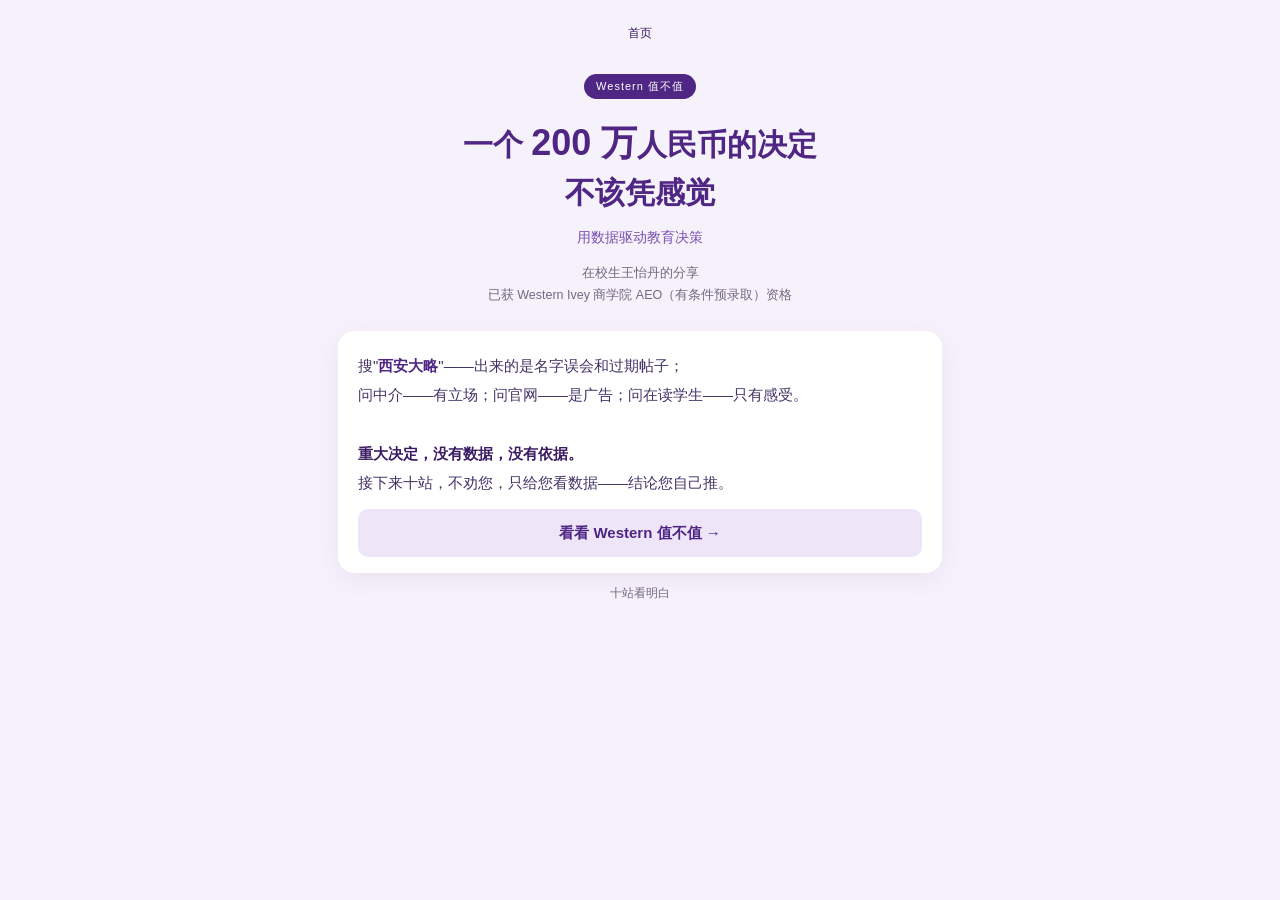
==== western/index.html @ 47d84d66 "Fix Western caption layout and film return routes Render Chinese cues in a fixed area below each vid" ====
<!DOCTYPE html>
<html lang="zh-CN" data-western-player-version="20261007-4">
<head>
<meta charset="UTF-8">
<meta name="viewport" content="width=device-width, initial-scale=1.0, viewport-fit=cover">
<title>Western 值不值 ｜ 用数据驱动教育决策</title>
<meta name="description" content="在校生王怡丹的分享｜用数据驱动教育决策，看看 200 万读 Western 值不值。">
<meta property="og:title" content="Western 值不值">
<meta property="og:description" content="在校生王怡丹的分享">
<style>
:root{--purple:#4F2683;--purple-d:#3b1c64;--purple-l:#7a4fb0;--gold:#C9A869;--bg:#f6f2fb;--ink:#221633;--green:#2e7d32;--amber:#b26a00;--red:#b03030;}
*{margin:0;padding:0;box-sizing:border-box;}
body{font-family:"PingFang SC","Microsoft YaHei","Noto Sans CJK SC",sans-serif;background:var(--bg);color:var(--ink);}
.wrap{max-width:640px;margin:0 auto;padding:24px 18px 60px;}
.screen{display:none;animation:fade .35s ease;}
.screen.on{display:block;}
@keyframes fade{from{opacity:0;transform:translateY(10px);}to{opacity:1;transform:none;}}
.hero{text-align:center;padding:26px 0 6px;}
.badge{display:inline-block;background:var(--purple);color:#fff;font-size:11px;padding:4px 12px;border-radius:999px;letter-spacing:2px;}
h1{font-size:26px;color:var(--purple);margin:12px 0 4px;line-height:1.5;}
.slogan{color:var(--purple-l);font-size:13px;}
.card{background:#fff;border-radius:16px;padding:20px;box-shadow:0 6px 24px rgba(79,38,131,.08);margin-top:16px;}
.q{font-size:15px;font-weight:700;color:var(--purple-d);margin-bottom:10px;}
.fact{background:#f6f1fd;border-radius:10px;padding:10px 14px;font-size:13.5px;line-height:1.65;}
.fact b{color:var(--purple-d);}
.btn{display:block;width:100%;margin-top:16px;background:var(--purple);color:#fff;border:none;border-radius:12px;padding:15px;font-size:16px;font-weight:700;cursor:pointer;letter-spacing:1px;}
.btn.ghost{background:#fff;color:var(--purple);border:2px solid var(--purple);}
.foot{text-align:center;color:#b0a2cc;font-size:12px;margin-top:22px;line-height:1.8;}
/* 链条 */
.chain{display:grid;gap:0;margin-top:6px;}
.link{position:relative;padding:12px 14px 12px 46px;background:#fff;border:1.5px solid #e6dcf5;border-radius:12px;margin-bottom:0;}
.link+.link{margin-top:14px;}
.link .yr{position:absolute;left:10px;top:12px;width:26px;height:26px;border-radius:50%;background:var(--purple);color:#fff;font-size:10px;display:flex;align-items:center;justify-content:center;font-weight:700;}
.link .lt{font-size:14px;font-weight:700;color:var(--purple-d);}
.link .ls{font-size:12px;color:#5a4a78;margin-top:2px;line-height:1.6;}
.link.arrow::after{content:'▲';position:absolute;left:16px;bottom:-13px;font-size:11px;color:var(--purple-l);z-index:2;background:var(--bg);padding:0 2px;}
.link.now{border-color:var(--gold);border-width:2px;background:#fdf9f0;}
.link .tag-now{position:absolute;right:10px;top:12px;font-size:10px;color:var(--gold);border:1px solid var(--gold);border-radius:5px;padding:1px 7px;font-weight:700;}
/* 计算器 */
.seg{display:flex;gap:8px;flex-wrap:wrap;}
.seg button{flex:1;min-width:100px;border:2px solid #e6dcf5;border-radius:10px;padding:10px;font-size:14px;cursor:pointer;background:#fbf9fe;}
.seg button.sel{border-color:var(--purple);background:var(--purple);color:#fff;}
.slider{margin:6px 0 2px;}
input[type=range]{width:100%;accent-color:var(--purple);height:28px;}
.sval{display:flex;justify-content:space-between;font-size:13px;color:#5a4a78;}
.sval b{color:var(--purple);font-size:16px;}
.kpis{display:grid;grid-template-columns:1fr 1fr;gap:10px;margin-top:4px;}
.kpi{background:#f6f1fd;border-radius:12px;padding:12px 14px;}
.kpi .kl{font-size:12px;color:#8b7ab8;}
.kpi .kv{font-size:20px;font-weight:800;color:var(--purple);margin-top:2px;}
.kpi .kv small{font-size:12px;font-weight:400;color:#b7a6d6;}
.kpi .ks{font-size:11px;color:#8b7ab8;margin-top:2px;line-height:1.5;}
.fit{margin-top:14px;text-align:center;}
.fit .big{font-size:44px;font-weight:800;}
.fit .lbl{font-size:14px;font-weight:700;margin-top:2px;}
.fitbar{height:12px;background:#eee4f8;border-radius:7px;overflow:hidden;margin-top:10px;}
.fitbar i{display:block;height:100%;border-radius:7px;transition:width .3s;}
.note{font-size:12px;color:#8b7ab8;line-height:1.7;margin-top:12px;}
.verdict{margin-top:14px;border-radius:12px;padding:14px 16px;font-size:13.5px;line-height:1.75;}
.verdict.g{background:#eef7ee;border-left:5px solid var(--green);}
.verdict.a{background:#fdf6e7;border-left:5px solid var(--amber);}
.verdict.r{background:#fbeeee;border-left:5px solid var(--red);}
details{margin-top:10px;font-size:12.5px;color:#5a4a78;}
summary{cursor:pointer;font-weight:700;color:var(--purple-d);}
details p{margin-top:6px;line-height:1.7;}
/* 报告 */
.rep-card{background:#fff;border-radius:16px;padding:18px 20px;box-shadow:0 6px 24px rgba(79,38,131,.08);margin-top:14px;opacity:0;transform:translateY(18px);transition:all .5s ease;border-left:5px solid var(--purple);}
.rep-card.show{opacity:1;transform:none;}
.rep-head{display:flex;justify-content:space-between;align-items:baseline;gap:8px;}
.rep-head .dim-title{font-size:15.5px;font-weight:700;color:var(--purple-d);}
.rep-head .rs{font-size:13px;color:var(--purple-l);white-space:nowrap;font-weight:700;}
.steplabel{display:inline-block;font-size:10px;color:var(--gold);border:1px solid var(--gold);border-radius:5px;padding:1px 7px;margin-right:6px;vertical-align:middle;}
.facts{margin-top:10px;display:grid;gap:7px;}
.gen{text-align:center;padding:50px 20px;}
.gen .spin{font-size:38px;}
/* 数据存在感：大数字卡 */
.stats{display:grid;grid-template-columns:1fr 1fr;gap:10px;margin-top:12px;}
.stat{background:linear-gradient(150deg,#f6f1fd,#efe6fb);border-radius:12px;padding:14px 12px;text-align:center;border:1px solid #e9ddf7;}
.stat .n{font-size:30px;font-weight:800;color:var(--purple);line-height:1.15;}
.stat .n small{font-size:13px;font-weight:600;color:var(--purple-l);}
.stat .d{font-size:12.5px;font-weight:700;color:var(--purple-d);margin-top:3px;}
.stat .s{font-size:10.5px;color:#9a86c2;margin-top:2px;line-height:1.5;}
.stat.wide{grid-column:1/-1;display:flex;align-items:center;gap:14px;text-align:left;padding:12px 16px;}
.stat.wide .n{font-size:26px;white-space:nowrap;}
/* 对比条 */
.cmpbar{margin-top:8px;}
.cmpbar .row{display:flex;align-items:center;gap:8px;margin-top:7px;font-size:12px;}
.cmpbar .row .nm{width:96px;text-align:right;color:#5a4a78;flex:none;}
.cmpbar .row .bar{flex:1;height:14px;background:#eee4f8;border-radius:7px;overflow:hidden;}
.cmpbar .row .bar i{display:block;height:100%;background:var(--purple-l);border-radius:7px;}
.cmpbar .row .bar i.hl{background:var(--purple);box-shadow:0 0 0 1px var(--purple);}
.cmpbar .row .vv{width:70px;color:var(--purple-d);font-weight:700;flex:none;}
/* 数据对比表 */
.dtable{width:100%;border-collapse:collapse;margin-top:10px;font-size:12.5px;}
.dtable th{background:var(--purple);color:#fff;padding:8px 8px;text-align:left;font-size:12px;font-weight:700;}
.dtable td{padding:8px 8px;border-bottom:1px solid #eee4f8;color:#443366;line-height:1.5;}
.dtable tr.hl td{background:#f6f1fd;font-weight:700;color:var(--purple-d);}
.dtable .num{font-weight:800;color:var(--purple);white-space:nowrap;}
.dts{font-size:10.5px;color:#9a86c2;margin-top:6px;line-height:1.6;}
/* 视频预留位 */
.vidslot{margin-top:12px;border-radius:14px;background:linear-gradient(140deg,var(--purple-d),var(--purple) 60%,var(--purple-l));color:#fff;aspect-ratio:16/9;display:flex;flex-direction:column;align-items:center;justify-content:center;gap:8px;position:relative;overflow:hidden;}
.vidslot .tri{width:0;height:0;border-left:22px solid #fff;border-top:14px solid transparent;border-bottom:14px solid transparent;opacity:.95;}
.vidslot .vt{font-size:13px;font-weight:700;}
.vidslot .vs{font-size:11px;opacity:.85;text-align:center;line-height:1.7;padding:0 20px;}
.vidslot .vtag{position:absolute;top:10px;left:10px;font-size:10px;background:rgba(255,255,255,.18);border:1px solid rgba(255,255,255,.4);border-radius:999px;padding:2px 10px;}
/* 时间轴行 */
.yrline{margin-top:12px;background:#fdf9f0;border:1.5px solid var(--gold);border-radius:12px;padding:12px 14px;font-size:13px;line-height:1.8;color:#6b5320;}
/* 第一页：经确认的文案与排版调整，仅作用于首页 */
#sPain .hero{padding:24px 0 6px!important;}
#sPain h1{font-size:clamp(22px,6.2vw,30px);line-height:1.55;margin:16px 0 8px;}
#sPain .price{font-size:1.2em;font-weight:800;white-space:nowrap;}
#sPain .slogan{font-size:14px;line-height:1.8;}
#sPain .identity{margin-top:12px;color:#756781;font-size:12.5px;line-height:1.8;font-weight:400;}
#sPain .card{padding:20px;margin-top:18px;}
#sPain .home-copy{font-size:15px;line-height:1.95;color:#443366;}
#sPain .btn{margin-top:20px;min-height:50px;line-height:1.5;}
#sPain .btn:focus-visible{outline:3px solid var(--gold);outline-offset:3px;}
#sPain .foot{margin-top:18px;color:#756781;font-size:12px;}
@media(max-width:360px){#sPain .card{padding:18px;}#sPain .home-copy{font-size:14.5px;}}
#sHabit .seg button{min-height:48px;line-height:1.6;}
#sHabit .seg button:focus-visible{outline:3px solid var(--gold);outline-offset:3px;}
#sHabit .fact{line-height:1.85;}
/* 扫码阅读：随手机宽度排版，并保留屏幕安全边距 */
html{-webkit-text-size-adjust:100%;text-size-adjust:100%;}
.wrap{padding-left:max(18px,env(safe-area-inset-left));padding-right:max(18px,env(safe-area-inset-right));padding-bottom:max(60px,env(safe-area-inset-bottom));}
button{touch-action:manipulation;}
#sHabit .seg button{width:100%;min-width:0;white-space:normal;}
#sHabit .fact{overflow-wrap:break-word;}

#sL1{padding:12px 0;}
#sL1 .destination-page{box-sizing:border-box;width:100%;max-width:440px;margin:0 auto;padding:24px 18px 36px;background:#f6f2fb;color:#221633;font-family:"PingFang SC","Microsoft YaHei","Noto Sans CJK SC",sans-serif;}
#sL1 .destination-hero{text-align:center;padding:26px 0 6px;}
#sL1 .destination-badge{display:inline-block;background:#4f2683;color:#fff;font-size:11px;padding:4px 12px;border-radius:999px;letter-spacing:2px;line-height:normal;}
#sL1 h1{font-size:22px;font-weight:700;line-height:1.5;margin:12px 0 4px;color:#4f2683;}
#sL1 .destination-slogan{margin:0;color:#7a4fb0;font-size:13px;line-height:1.8;}
#sL1 .destination-card{box-sizing:border-box;background:#fff;border-radius:16px;padding:20px;box-shadow:0 6px 24px rgba(79,38,131,.08);margin-top:16px;}
#sL1 .destination-intro{margin:0;font-size:14px;line-height:1.85;color:#443366;}
#sL1 .destination-intro b{color:#3b1c64;}
#sL1 h2{font-size:17px;font-weight:700;line-height:1.6;margin:18px 0 6px;color:#3b1c64;}
#sL1 .destination-card>h2:first-child{margin-top:0;}
#sL1 .destination-caption{font-size:12px;line-height:1.8;color:#756781;margin:0 0 12px;}
#sL1 .destination-list{display:grid;gap:12px;}
#sL1 .destination-item{background:#f6f1fd;border-radius:12px;padding:0;min-width:0;}
#sL1 .destination-heading{display:flex;flex-wrap:wrap;align-items:baseline;justify-content:space-between;gap:4px 10px;}
#sL1 h3{font-size:16px;font-weight:700;line-height:1.6;margin:0;color:#3b1c64;}
#sL1 .destination-value{font-size:17px;font-weight:700;line-height:1.6;color:#4f2683;}
#sL1 .destination-route{font-size:12px;line-height:1.8;color:#756781;margin:3px 0 7px;}
#sL1 .destination-detail{font-size:13.5px;line-height:1.8;color:#443366;margin:0;overflow-wrap:break-word;}
#sL1 .destination-source{font-size:12px;line-height:1.8;color:#756781;margin:9px 0 0;overflow-wrap:break-word;}
#sL1 .destination-source a{display:inline-block;color:#4f2683;text-decoration:underline;text-underline-offset:3px;padding:4px 0;}
#sL1 .destination-source a:focus-visible{outline:2px solid #c9a869;outline-offset:2px;}
#sL1 .destination-date{margin:14px 0 0;}
#sL1 .destination-next{margin-top:12px;}
#sL1 .destination-action{box-sizing:border-box;display:block;width:100%;margin-top:16px;background:#4f2683;color:#fff;border:none;border-radius:12px;padding:15px;font-family:inherit;font-size:16px;font-weight:700;letter-spacing:1px;line-height:1.5;min-height:50px;}
#sL1 .destination-action:focus-visible{outline:3px solid #c9a869;outline-offset:3px;}
@media(max-width:360px){#sL1 .destination-card{padding:16px;}#sL1 .destination-item{padding:0;}}

#sL1 .destination-page{padding:0;background:transparent;}

#sL1 .destination-list{gap:8px;}
#sL1 .destination-summary{display:flex;align-items:center;gap:10px;padding:14px;min-height:52px;box-sizing:border-box;list-style:none;touch-action:manipulation;}
#sL1 .destination-summary::-webkit-details-marker{display:none;}
#sL1 .destination-summary::after{content:"⌄";color:#756781;font-size:20px;line-height:1;flex:0 0 14px;text-align:center;}
#sL1 .destination-item[open]>.destination-summary::after{content:"⌃";}
#sL1 .destination-summary:focus-visible{outline:2px solid #4f2683;outline-offset:2px;border-radius:12px;}
#sL1 .destination-summary .destination-heading{flex:1;min-width:0;}
#sL1 .destination-summary .destination-value{font-size:14px;}
#sL1 .destination-body{padding:0 14px 14px;}
@media(max-width:360px){#sL1 .destination-summary{padding:12px;}#sL1 .destination-body{padding:0 12px 12px;}}

#sL1 .destination-page{padding:14px 14px 18px;}
#sL1 .destination-hero{padding:4px 0 0;}
#sL1 h1{margin:7px 0 2px;font-size:22px;}
#sL1 .destination-card{margin-top:12px;padding:14px;}
#sL1 .destination-intro{font-size:13px;line-height:1.65;}
#sL1 h2{font-size:16px;margin:12px 0 4px;}
#sL1 .destination-caption{font-size:11px;line-height:1.6;margin-bottom:9px;}
#sL1 .destination-list{display:grid;grid-template-columns:repeat(2,minmax(0,1fr));gap:6px;}
#sL1 .compact-country{display:flex;flex-direction:column;justify-content:center;gap:4px;width:100%;min-width:0;min-height:60px;text-align:left;padding:9px 10px;background:#f6f1fd;border:0;border-radius:10px;color:#3b1c64;font-family:inherit;touch-action:manipulation;}
#sL1 .compact-name{display:flex;justify-content:space-between;gap:5px;font-size:14px;font-weight:700;line-height:1.3;}
#sL1 .compact-name>span{font-size:17px;color:#756781;}
#sL1 .compact-value{font-size:11.5px;font-weight:500;line-height:1.45;overflow-wrap:break-word;}
#sL1 .destination-date{margin:10px 0 0;font-size:11px;}
#sL1 .compact-path{display:block;text-align:left;width:100%;background:#fff;border:0;border-radius:12px;padding:11px 14px;margin-top:10px;font:700 14px/1.5 "PingFang SC","Microsoft YaHei",sans-serif;color:#3b1c64;min-height:50px;touch-action:manipulation;}
#sL1 .compact-path small{display:block;font-size:11px;font-weight:400;color:#756781;margin-top:2px;}
#sL1 .destination-action{margin-top:10px;min-height:44px;padding:11px;font-size:15px;}
#sL1 [hidden]{display:none!important;}
#sL1 .country-back{border:0;border-radius:10px;background:#4f2683;color:#fff;padding:12px 14px;min-height:44px;font:500 14px/1.5 "PingFang SC","Microsoft YaHei",sans-serif;}
#sL1 .country-detail-content{background:#fff;border-radius:14px;padding:18px;margin-top:12px;}
#sL1 .country-detail-content .destination-value{margin:8px 0;font-size:17px;}
#sL1 .country-detail-content h2{margin:0 0 8px;}
#sL1 .country-detail-content .destination-detail{margin-top:10px;}
#sL1 .country-detail-content .destination-source a{padding:7px 0;}

.wrap:has(#sL1.on){padding-top:10px;padding-bottom:max(12px,env(safe-area-inset-bottom));}
#sL1 .destination-page{padding:0;}

#sL2 .school-page{box-sizing:border-box;max-width:440px;width:100%;margin:auto;padding:14px;background:#f6f2fb;color:#221633;font-family:"PingFang SC","Microsoft YaHei",sans-serif;}
#sL2 .school-hero{text-align:center;}
#sL2 .school-badge{display:inline-block;font-size:11px;letter-spacing:2px;background:#4f2683;color:white;padding:4px 12px;border-radius:999px;}
#sL2 h1{font-size:22px;line-height:1.5;color:#4f2683;margin:7px 0 0;}
#sL2 .school-hero p{font-size:12px;color:#7a4fb0;line-height:1.5;margin:0;}
#sL2 .school-identity{font-size:12px;line-height:1.65;text-align:center;color:#443366;margin:9px 0;}
#sL2 button{font-family:inherit;touch-action:manipulation;}
#sL2 .school-video-entry{display:flex;align-items:center;gap:10px;width:100%;text-align:left;border:0;padding:8px;background:#fff;border-radius:12px;color:#3b1c64;}
#sL2 .school-video-entry img{width:96px;height:54px;object-fit:cover;border-radius:7px;}
#sL2 .school-video-entry b{font-size:13px;}
#sL2 .school-video-entry small{display:block;font-size:11px;color:#756781;margin-top:3px;}
#sL2 .school-watch{font-size:11px;color:#4f2683;display:block;margin-top:3px;}
#sL2 .school-story{margin-top:10px;background:#fff;padding:11px 12px;border-radius:12px;}
#sL2 .school-story p{font-size:12.5px;line-height:1.65;margin:0;color:#443366;}
#sL2 .school-story p+p{margin-top:7px;}
#sL2 .school-story b{color:#3b1c64;}
#sL2 .school-prompt{font-size:14px;color:#3b1c64;margin:10px 0 7px;line-height:1.5;}
#sL2 .school-stats{display:grid;grid-template-columns:repeat(2,minmax(0,1fr));gap:6px;}
#sL2 .school-stats button{min-width:0;min-height:70px;text-align:left;background:#fff;border:0;border-radius:10px;padding:9px 11px;color:#3b1c64;}
#sL2 .school-stats strong{display:block;font-size:19px;line-height:1.4;color:#4f2683;}
#sL2 .school-stats span{display:block;font-size:11.5px;line-height:1.5;}
#sL2 .school-stats small{display:block;font-size:11px;line-height:1.5;color:#756781;}
#sL2 .school-more{display:grid;grid-template-columns:repeat(2,minmax(0,1fr));gap:6px;margin-top:7px;}
#sL2 .school-more button{font-size:12px;line-height:1.5;min-height:44px;border:0;border-radius:9px;background:#ede4f8;color:#3b1c64;padding:8px 5px;}
#sL2 .school-note{font-size:11px;line-height:1.5;color:#756781;margin:6px 0;text-align:center;}
#sL2 .school-next,#sL2 .school-back{border:0;border-radius:10px;background:#4f2683;color:#fff;font-size:15px;line-height:1.5;padding:11px;min-height:44px;}
#sL2 .school-next{width:100%;}
#sL2 [hidden]{display:none!important;}
#sL2 .school-detail-content{background:#fff;border-radius:14px;padding:18px;margin-top:12px;font-size:14px;line-height:1.8;color:#443366;}
#sL2 .school-detail-content h2{font-size:18px;color:#3b1c64;margin:0 0 10px;line-height:1.5;}
#sL2 .school-detail-content p{margin:10px 0;}
#sL2 .school-detail-content video,#sL2 .school-detail-content img{width:100%;border-radius:10px;display:block;}
#sL2 .school-source{font-size:12px;line-height:1.8;overflow-wrap:break-word;}
#sL2 .school-source a{color:#4f2683;display:inline-block;padding:7px 0;}

#sL2 .school-page{padding:0;}
.wrap:has(#sL2.on){padding-top:10px;padding-bottom:max(12px,env(safe-area-inset-bottom));}
#sL2 .school-identity{text-align:left;font-size:12.5px;line-height:1.65;}
#sL2 .school-transition{font-size:13px;line-height:1.6;color:#3b1c64;margin:9px 0 0;}
#sL2 .school-story{margin-top:6px;}


#sL3 .school-page{box-sizing:border-box;max-width:440px;width:100%;margin:auto;padding:14px;background:#f6f2fb;color:#221633;font-family:"PingFang SC","Microsoft YaHei",sans-serif;}
#sL3 .school-hero{text-align:center;}
#sL3 .school-badge{display:inline-block;font-size:11px;letter-spacing:2px;background:#4f2683;color:white;padding:4px 12px;border-radius:999px;}
#sL3 h1{font-size:22px;line-height:1.5;color:#4f2683;margin:7px 0 0;}
#sL3 .school-hero p{font-size:12px;color:#7a4fb0;line-height:1.5;margin:0;}
#sL3 .school-identity{font-size:12px;line-height:1.65;text-align:center;color:#443366;margin:9px 0;}
#sL3 button{font-family:inherit;touch-action:manipulation;}
#sL3 .school-video-entry{display:flex;align-items:center;gap:10px;width:100%;text-align:left;border:0;padding:8px;background:#fff;border-radius:12px;color:#3b1c64;}
#sL3 .school-video-entry img{width:96px;height:54px;object-fit:cover;border-radius:7px;}
#sL3 .school-video-entry b{font-size:13px;}
#sL3 .school-video-entry small{display:block;font-size:11px;color:#756781;margin-top:3px;}
#sL3 .school-watch{font-size:11px;color:#4f2683;display:block;margin-top:3px;}
#sL3 .school-story{margin-top:10px;background:#fff;padding:11px 12px;border-radius:12px;}
#sL3 .school-story p{font-size:12.5px;line-height:1.65;margin:0;color:#443366;}
#sL3 .school-story p+p{margin-top:7px;}
#sL3 .school-story b{color:#3b1c64;}
#sL3 .school-prompt{font-size:14px;color:#3b1c64;margin:10px 0 7px;line-height:1.5;}
#sL3 .school-stats{display:grid;grid-template-columns:repeat(2,minmax(0,1fr));gap:6px;}
#sL3 .school-stats button{min-width:0;min-height:70px;text-align:left;background:#fff;border:0;border-radius:10px;padding:9px 11px;color:#3b1c64;}
#sL3 .school-stats strong{display:block;font-size:19px;line-height:1.4;color:#4f2683;}
#sL3 .school-stats span{display:block;font-size:11.5px;line-height:1.5;}
#sL3 .school-stats small{display:block;font-size:11px;line-height:1.5;color:#756781;}
#sL3 .school-more{display:grid;grid-template-columns:repeat(2,minmax(0,1fr));gap:6px;margin-top:7px;}
#sL3 .school-more button{font-size:12px;line-height:1.5;min-height:44px;border:0;border-radius:9px;background:#ede4f8;color:#3b1c64;padding:8px 5px;}
#sL3 .school-note{font-size:11px;line-height:1.5;color:#756781;margin:6px 0;text-align:center;}
#sL3 .school-next,#sL3 .school-back{border:0;border-radius:10px;background:#4f2683;color:#fff;font-size:15px;line-height:1.5;padding:11px;min-height:44px;}
#sL3 .school-next{width:100%;}
#sL3 [hidden]{display:none!important;}
#sL3 .school-detail-content{background:#fff;border-radius:14px;padding:18px;margin-top:12px;font-size:14px;line-height:1.8;color:#443366;}
#sL3 .school-detail-content h2{font-size:18px;color:#3b1c64;margin:0 0 10px;line-height:1.5;}
#sL3 .school-detail-content p{margin:10px 0;}
#sL3 .school-detail-content video,#sL3 .school-detail-content img{width:100%;border-radius:10px;display:block;}
#sL3 .school-source{font-size:12px;line-height:1.8;overflow-wrap:break-word;}
#sL3 .school-source a{color:#4f2683;display:inline-block;padding:7px 0;}
#sL3 .school-identity{text-align:left;font-size:12.5px;line-height:1.65;}
#sL3 .school-transition{font-size:13px;line-height:1.6;color:#3b1c64;margin:9px 0 0;}
#sL3 .school-story{margin-top:6px;}

#sL3 .job-intro{font-size:13px;line-height:1.7;color:#443366;margin:13px 0 9px;}
#sL3 .job-quote{background:#fff;border-radius:12px;padding:12px;margin-top:10px;font-size:13px;line-height:1.75;color:#443366;}
#sL3 .job-quote b{color:#3b1c64;}
#sL3 .job-links{display:grid;gap:6px;margin-top:10px;}
#sL3 .job-links button{width:100%;text-align:left;border:0;border-radius:10px;padding:10px 12px;background:#ede4f8;color:#3b1c64;min-height:52px;}
#sL3 .job-links b{display:block;font-size:13px;line-height:1.5;}
#sL3 .job-links span{display:block;font-size:11px;line-height:1.5;color:#756781;margin-top:2px;}
#sL3 .job-goals{display:grid;grid-template-columns:repeat(3,minmax(0,1fr));gap:6px;}
#sL3 .job-goals button{min-width:0;min-height:48px;background:#fff;border:1px solid #e6dcf5;border-radius:10px;padding:8px 5px;color:#3b1c64;font-size:12px;line-height:1.5;}
#sL3 .job-goals button[aria-pressed="true"]{background:#4f2683;color:#fff;}
#sL3 .job-next{margin-top:12px;}
#sL3 .job-context{font-size:12px;line-height:1.65;color:#756781;}
#sL3 .job-school{margin-top:12px;padding:10px 0;border-top:1px solid #e6dcf5;}
#sL3 .job-school h3{font-size:14px;line-height:1.5;color:#3b1c64;margin:0 0 5px;}
#sL3 .job-school p{font-size:13px;line-height:1.7;margin:4px 0;}
#sL3 .job-school a{font-size:12px;line-height:1.7;color:#4f2683;display:inline-block;padding:6px 0;}

#sL3 .school-page{padding:0;}
.wrap:has(#sL3.on){padding-top:10px;padding-bottom:max(12px,env(safe-area-inset-bottom));}


#sL3 .school-page{box-sizing:border-box;max-width:440px;width:100%;margin:auto;padding:14px;background:#f6f2fb;color:#221633;font-family:"PingFang SC","Microsoft YaHei",sans-serif;}
#sL3 .school-hero{text-align:center;}
#sL3 .school-badge{display:inline-block;font-size:11px;letter-spacing:2px;background:#4f2683;color:white;padding:4px 12px;border-radius:999px;}
#sL3 h1{font-size:22px;line-height:1.5;color:#4f2683;margin:7px 0 0;}
#sL3 .school-hero p{font-size:12px;color:#7a4fb0;line-height:1.5;margin:0;}
#sL3 .school-identity{font-size:12px;line-height:1.65;text-align:center;color:#443366;margin:9px 0;}
#sL3 button{font-family:inherit;touch-action:manipulation;}
#sL3 .school-video-entry{display:flex;align-items:center;gap:10px;width:100%;text-align:left;border:0;padding:8px;background:#fff;border-radius:12px;color:#3b1c64;}
#sL3 .school-video-entry img{width:96px;height:54px;object-fit:cover;border-radius:7px;}
#sL3 .school-video-entry b{font-size:13px;}
#sL3 .school-video-entry small{display:block;font-size:11px;color:#756781;margin-top:3px;}
#sL3 .school-watch{font-size:11px;color:#4f2683;display:block;margin-top:3px;}
#sL3 .school-story{margin-top:10px;background:#fff;padding:11px 12px;border-radius:12px;}
#sL3 .school-story p{font-size:12.5px;line-height:1.65;margin:0;color:#443366;}
#sL3 .school-story p+p{margin-top:7px;}
#sL3 .school-story b{color:#3b1c64;}
#sL3 .school-prompt{font-size:14px;color:#3b1c64;margin:10px 0 7px;line-height:1.5;}
#sL3 .school-stats{display:grid;grid-template-columns:repeat(2,minmax(0,1fr));gap:6px;}
#sL3 .school-stats button{min-width:0;min-height:70px;text-align:left;background:#fff;border:0;border-radius:10px;padding:9px 11px;color:#3b1c64;}
#sL3 .school-stats strong{display:block;font-size:19px;line-height:1.4;color:#4f2683;}
#sL3 .school-stats span{display:block;font-size:11.5px;line-height:1.5;}
#sL3 .school-stats small{display:block;font-size:11px;line-height:1.5;color:#756781;}
#sL3 .school-more{display:grid;grid-template-columns:repeat(2,minmax(0,1fr));gap:6px;margin-top:7px;}
#sL3 .school-more button{font-size:12px;line-height:1.5;min-height:44px;border:0;border-radius:9px;background:#ede4f8;color:#3b1c64;padding:8px 5px;}
#sL3 .school-note{font-size:11px;line-height:1.5;color:#756781;margin:6px 0;text-align:center;}
#sL3 .school-next,#sL3 .school-back{border:0;border-radius:10px;background:#4f2683;color:#fff;font-size:15px;line-height:1.5;padding:11px;min-height:44px;}
#sL3 .school-next{width:100%;}
#sL3 [hidden]{display:none!important;}
#sL3 .school-detail-content{background:#fff;border-radius:14px;padding:18px;margin-top:12px;font-size:14px;line-height:1.8;color:#443366;}
#sL3 .school-detail-content h2{font-size:18px;color:#3b1c64;margin:0 0 10px;line-height:1.5;}
#sL3 .school-detail-content p{margin:10px 0;}
#sL3 .school-detail-content video,#sL3 .school-detail-content img{width:100%;border-radius:10px;display:block;}
#sL3 .school-source{font-size:12px;line-height:1.8;overflow-wrap:break-word;}
#sL3 .school-source a{color:#4f2683;display:inline-block;padding:7px 0;}
#sL3 .school-identity{text-align:left;font-size:12.5px;line-height:1.65;}
#sL3 .school-transition{font-size:13px;line-height:1.6;color:#3b1c64;margin:9px 0 0;}
#sL3 .school-story{margin-top:6px;}

#sL3 .job-intro{font-size:13px;line-height:1.7;color:#443366;margin:13px 0 9px;}
#sL3 .job-quote{background:#fff;border-radius:12px;padding:12px;margin-top:10px;font-size:13px;line-height:1.75;color:#443366;}
#sL3 .job-quote b{color:#3b1c64;}
#sL3 .job-links{display:grid;gap:6px;margin-top:10px;}
#sL3 .job-links button{width:100%;text-align:left;border:0;border-radius:10px;padding:10px 12px;background:#ede4f8;color:#3b1c64;min-height:52px;}
#sL3 .job-links b{display:block;font-size:13px;line-height:1.5;}
#sL3 .job-links span{display:block;font-size:11px;line-height:1.5;color:#756781;margin-top:2px;}
#sL3 .job-goals{display:grid;grid-template-columns:repeat(3,minmax(0,1fr));gap:6px;}
#sL3 .job-goals button{min-width:0;min-height:48px;background:#fff;border:1px solid #e6dcf5;border-radius:10px;padding:8px 5px;color:#3b1c64;font-size:12px;line-height:1.5;}
#sL3 .job-goals button[aria-pressed="true"]{background:#4f2683;color:#fff;}
#sL3 .job-next{margin-top:12px;}
#sL3 .job-context{font-size:12px;line-height:1.65;color:#756781;}
#sL3 .job-school{margin-top:12px;padding:10px 0;border-top:1px solid #e6dcf5;}
#sL3 .job-school h3{font-size:14px;line-height:1.5;color:#3b1c64;margin:0 0 5px;}
#sL3 .job-school p{font-size:13px;line-height:1.7;margin:4px 0;}
#sL3 .job-school a{font-size:12px;line-height:1.7;color:#4f2683;display:inline-block;padding:6px 0;}


#sL3 .job-intro{font-size:12px;line-height:1.6;margin:8px 0;}
#sL3 .school-stats button{min-height:58px;padding:6px 9px;}
#sL3 .school-stats strong{font-size:17px;line-height:1.35;}
#sL3 .job-quote{padding:8px 10px;margin-top:7px;font-size:12px;line-height:1.6;}
#sL3 .job-table-tabs{display:flex;gap:5px;margin-top:9px;}
#sL3 .job-table-tabs button{flex:1;min-width:0;min-height:44px;padding:6px 3px;border:0;border-radius:8px 8px 0 0;background:#ede4f8;color:#3b1c64;font-size:12px;}
#sL3 .job-table-tabs button[aria-selected="true"]{background:#4f2683;color:#fff;}
#sL3 .job-overview-table{width:100%;border-collapse:collapse;background:#fff;font-size:12px;line-height:1.4;table-layout:fixed;}
#sL3 .job-overview-table th{font-weight:500;text-align:left;color:#756781;padding:5px 6px;font-size:11px;}
#sL3 .job-overview-table td{padding:5px 6px;border-top:1px solid #eee7f6;vertical-align:middle;overflow-wrap:break-word;}
#sL3 .job-overview-table th:first-child{width:43%;}
#sL3 .job-overview-table small{font-size:11px;color:#756781;}
#sL3 .job-table-source{display:block;width:100%;min-height:44px;border:0;padding:5px 4px;background:transparent;color:#756781;font-size:11px;line-height:1.5;text-align:left;}
#sL3 .school-prompt{margin:4px 0 5px;}
#sL3 .job-goals{grid-template-columns:1fr;gap:4px;}
#sL3 .job-goals button{min-height:44px;padding:7px 10px;text-align:left;}
#sL3 #employment-china-panel .job-overview-table th:first-child{width:55%;}
#sL3 #employment-china-panel .job-overview-table th,#sL3 #employment-china-panel .job-overview-table td{text-align:center;padding:7px 6px;}
#sL3 #employment-china-panel .job-overview-table td:last-child{font-variant-numeric:tabular-nums;white-space:nowrap;font-size:14px;color:#4f2683;}
#sL3 #employment-china-panel .job-table-source{text-align:center;}

#sL3 .school-page{padding:0;}


#sL3 .school-page{box-sizing:border-box;max-width:440px;width:100%;margin:auto;padding:14px;background:#f6f2fb;color:#221633;font-family:"PingFang SC","Microsoft YaHei",sans-serif;}
#sL3 .school-hero{text-align:center;}
#sL3 .school-badge{display:inline-block;font-size:11px;letter-spacing:2px;background:#4f2683;color:white;padding:4px 12px;border-radius:999px;}
#sL3 h1{font-size:22px;line-height:1.5;color:#4f2683;margin:7px 0 0;}
#sL3 .school-hero p{font-size:12px;color:#7a4fb0;line-height:1.5;margin:0;}
#sL3 .school-identity{font-size:12px;line-height:1.65;text-align:center;color:#443366;margin:9px 0;}
#sL3 button{font-family:inherit;touch-action:manipulation;}
#sL3 .school-video-entry{display:flex;align-items:center;gap:10px;width:100%;text-align:left;border:0;padding:8px;background:#fff;border-radius:12px;color:#3b1c64;}
#sL3 .school-video-entry img{width:96px;height:54px;object-fit:cover;border-radius:7px;}
#sL3 .school-video-entry b{font-size:13px;}
#sL3 .school-video-entry small{display:block;font-size:11px;color:#756781;margin-top:3px;}
#sL3 .school-watch{font-size:11px;color:#4f2683;display:block;margin-top:3px;}
#sL3 .school-story{margin-top:10px;background:#fff;padding:11px 12px;border-radius:12px;}
#sL3 .school-story p{font-size:12.5px;line-height:1.65;margin:0;color:#443366;}
#sL3 .school-story p+p{margin-top:7px;}
#sL3 .school-story b{color:#3b1c64;}
#sL3 .school-prompt{font-size:14px;color:#3b1c64;margin:10px 0 7px;line-height:1.5;}
#sL3 .school-stats{display:grid;grid-template-columns:repeat(2,minmax(0,1fr));gap:6px;}
#sL3 .school-stats button{min-width:0;min-height:70px;text-align:left;background:#fff;border:0;border-radius:10px;padding:9px 11px;color:#3b1c64;}
#sL3 .school-stats strong{display:block;font-size:19px;line-height:1.4;color:#4f2683;}
#sL3 .school-stats span{display:block;font-size:11.5px;line-height:1.5;}
#sL3 .school-stats small{display:block;font-size:11px;line-height:1.5;color:#756781;}
#sL3 .school-more{display:grid;grid-template-columns:repeat(2,minmax(0,1fr));gap:6px;margin-top:7px;}
#sL3 .school-more button{font-size:12px;line-height:1.5;min-height:44px;border:0;border-radius:9px;background:#ede4f8;color:#3b1c64;padding:8px 5px;}
#sL3 .school-note{font-size:11px;line-height:1.5;color:#756781;margin:6px 0;text-align:center;}
#sL3 .school-next,#sL3 .school-back{border:0;border-radius:10px;background:#4f2683;color:#fff;font-size:15px;line-height:1.5;padding:11px;min-height:44px;}
#sL3 .school-next{width:100%;}
#sL3 [hidden]{display:none!important;}
#sL3 .school-detail-content{background:#fff;border-radius:14px;padding:18px;margin-top:12px;font-size:14px;line-height:1.8;color:#443366;}
#sL3 .school-detail-content h2{font-size:18px;color:#3b1c64;margin:0 0 10px;line-height:1.5;}
#sL3 .school-detail-content p{margin:10px 0;}
#sL3 .school-detail-content video,#sL3 .school-detail-content img{width:100%;border-radius:10px;display:block;}
#sL3 .school-source{font-size:12px;line-height:1.8;overflow-wrap:break-word;}
#sL3 .school-source a{color:#4f2683;display:inline-block;padding:7px 0;}
#sL3 .school-identity{text-align:left;font-size:12.5px;line-height:1.65;}
#sL3 .school-transition{font-size:13px;line-height:1.6;color:#3b1c64;margin:9px 0 0;}
#sL3 .school-story{margin-top:6px;}

#sL3 .job-intro{font-size:13px;line-height:1.7;color:#443366;margin:13px 0 9px;}
#sL3 .job-quote{background:#fff;border-radius:12px;padding:12px;margin-top:10px;font-size:13px;line-height:1.75;color:#443366;}
#sL3 .job-quote b{color:#3b1c64;}
#sL3 .job-links{display:grid;gap:6px;margin-top:10px;}
#sL3 .job-links button{width:100%;text-align:left;border:0;border-radius:10px;padding:10px 12px;background:#ede4f8;color:#3b1c64;min-height:52px;}
#sL3 .job-links b{display:block;font-size:13px;line-height:1.5;}
#sL3 .job-links span{display:block;font-size:11px;line-height:1.5;color:#756781;margin-top:2px;}
#sL3 .job-goals{display:grid;grid-template-columns:repeat(3,minmax(0,1fr));gap:6px;}
#sL3 .job-goals button{min-width:0;min-height:48px;background:#fff;border:1px solid #e6dcf5;border-radius:10px;padding:8px 5px;color:#3b1c64;font-size:12px;line-height:1.5;}
#sL3 .job-goals button[aria-pressed="true"]{background:#4f2683;color:#fff;}
#sL3 .job-next{margin-top:12px;}
#sL3 .job-context{font-size:12px;line-height:1.65;color:#756781;}
#sL3 .job-school{margin-top:12px;padding:10px 0;border-top:1px solid #e6dcf5;}
#sL3 .job-school h3{font-size:14px;line-height:1.5;color:#3b1c64;margin:0 0 5px;}
#sL3 .job-school p{font-size:13px;line-height:1.7;margin:4px 0;}
#sL3 .job-school a{font-size:12px;line-height:1.7;color:#4f2683;display:inline-block;padding:6px 0;}


#sL3 .job-intro{font-size:12px;line-height:1.6;margin:8px 0;}
#sL3 .school-stats button{min-height:58px;padding:6px 9px;}
#sL3 .school-stats strong{font-size:17px;line-height:1.35;}
#sL3 .job-quote{padding:8px 10px;margin-top:7px;font-size:12px;line-height:1.6;}
#sL3 .job-table-tabs{display:flex;gap:5px;margin-top:9px;}
#sL3 .job-table-tabs button{flex:1;min-width:0;min-height:44px;padding:6px 3px;border:0;border-radius:8px 8px 0 0;background:#ede4f8;color:#3b1c64;font-size:12px;}
#sL3 .job-table-tabs button[aria-selected="true"]{background:#4f2683;color:#fff;}
#sL3 .job-overview-table{width:100%;border-collapse:collapse;background:#fff;font-size:12px;line-height:1.4;table-layout:fixed;}
#sL3 .job-overview-table th{font-weight:500;text-align:left;color:#756781;padding:5px 6px;font-size:11px;}
#sL3 .job-overview-table td{padding:5px 6px;border-top:1px solid #eee7f6;vertical-align:middle;overflow-wrap:break-word;}
#sL3 .job-overview-table th:first-child{width:43%;}
#sL3 .job-overview-table small{font-size:11px;color:#756781;}
#sL3 .job-table-source{display:block;width:100%;min-height:44px;border:0;padding:5px 4px;background:transparent;color:#756781;font-size:11px;line-height:1.5;text-align:left;}
#sL3 .school-prompt{margin:4px 0 5px;}
#sL3 .job-goals{grid-template-columns:1fr;gap:4px;}
#sL3 .job-goals button{min-height:44px;padding:7px 10px;text-align:left;}
#sL3 .job-continue{margin-top:8px;}
#sL3 .job-continue:disabled{opacity:.45;}
#sL3 #employment-china-panel .job-overview-table th:first-child{width:55%;}
#sL3 #employment-china-panel .job-overview-table th,#sL3 #employment-china-panel .job-overview-table td{text-align:center;padding:7px 6px;}
#sL3 #employment-china-panel .job-overview-table td:last-child{font-variant-numeric:tabular-nums;white-space:nowrap;font-size:14px;color:#4f2683;}
#sL3 #employment-china-panel .job-table-source{text-align:center;}

#sL3 .school-page{padding:0;}

#sL4 .alumni-page{box-sizing:border-box;width:100%;max-width:440px;margin:auto;padding:14px;background:#f6f2fb;color:#221633;font-family:"PingFang SC","Microsoft YaHei",sans-serif;}
#sL4 .alumni-page *{box-sizing:border-box;}
#sL4 .alumni-hero{text-align:center;}
#sL4 .alumni-badge{display:inline-block;background:#4f2683;color:#fff;font-size:11px;line-height:1.5;letter-spacing:2px;padding:4px 12px;border-radius:999px;}
#sL4 h1{font-size:22px;line-height:1.5;color:#4f2683;margin:7px 0 0;}
#sL4 .alumni-hero p{font-size:12px;line-height:1.5;color:#7a4fb0;margin:0;}
#sL4 .alumni-card{background:#fff;border-radius:14px;padding:11px;margin-top:9px;}
#sL4 .alumni-stats{display:grid;grid-template-columns:repeat(2,minmax(0,1fr));gap:6px;}
#sL4 .alumni-stat{display:block;min-width:0;min-height:44px;background:#f3ecfa;border-radius:10px;padding:8px;text-align:center;text-decoration:none;}
#sL4 .alumni-stat strong{display:block;font-size:25px;line-height:1.2;color:#4f2683;}
#sL4 .alumni-stat strong small{font-size:12px;color:#7a4fb0;}
#sL4 .alumni-stat b{display:block;font-size:12px;line-height:1.5;color:#3b1c64;margin-top:3px;}
#sL4 .alumni-stat p{font-size:11px;line-height:1.5;color:#756781;margin:2px 0 0;}
#sL4 .alumni-source-link{display:block;font-size:11px;line-height:1.5;color:#4f2683;text-decoration:underline;margin-top:3px;}
#sL4 .alumni-wide{grid-column:1/-1;display:flex;align-items:center;gap:10px;text-align:left;}
#sL4 .alumni-wide strong{white-space:nowrap;font-size:24px;flex-shrink:0;}
#sL4 .alumni-wide div{min-width:0;}
#sL4 .alumni-facts{display:grid;gap:6px;margin-top:7px;}
#sL4 .alumni-facts p{font-size:12.5px;line-height:1.6;color:#443366;background:#f6f1fd;border-radius:9px;padding:8px 10px;margin:0;}
#sL4 .alumni-facts b{color:#3b1c64;}
#sL4 .alumni-source-note{font-size:11px;line-height:1.5;color:#756781;margin:7px 0;}
#sL4 .alumni-next{font-family:inherit;display:block;width:100%;border:0;border-radius:10px;background:#4f2683;color:#fff;font-size:15px;line-height:1.5;padding:11px;min-height:44px;touch-action:manipulation;}
@media(max-width:360px){#sL4 .alumni-card{padding:9px;}#sL4 .alumni-wide{gap:7px;}}

#sL4 .alumni-page{padding:0;}
.wrap:has(#sL4.on){padding-top:10px;padding-bottom:max(12px,env(safe-area-inset-bottom));}

#sL4 .alumni-page{box-sizing:border-box;width:100%;max-width:440px;margin:auto;padding:14px;background:#f6f2fb;color:#221633;font-family:"PingFang SC","Microsoft YaHei",sans-serif;}
#sL4 .alumni-page *{box-sizing:border-box;}
#sL4 .alumni-hero{text-align:center;}
#sL4 .alumni-badge{display:inline-block;background:#4f2683;color:#fff;font-size:11px;line-height:1.5;letter-spacing:2px;padding:4px 12px;border-radius:999px;}
#sL4 h1{font-size:22px;line-height:1.5;color:#4f2683;margin:7px 0 0;}
#sL4 .alumni-hero p{font-size:12px;line-height:1.5;color:#7a4fb0;margin:0;}
#sL4 .alumni-card{background:#fff;border-radius:14px;padding:11px;margin-top:9px;}
#sL4 .alumni-stats{display:grid;grid-template-columns:repeat(2,minmax(0,1fr));gap:6px;}
#sL4 .alumni-stat{display:block;min-width:0;min-height:44px;background:#f3ecfa;border-radius:10px;padding:8px;text-align:center;text-decoration:none;}
#sL4 .alumni-stat strong{display:block;font-size:25px;line-height:1.2;color:#4f2683;}
#sL4 .alumni-stat strong small{font-size:12px;color:#7a4fb0;}
#sL4 .alumni-stat b{display:block;font-size:12px;line-height:1.5;color:#3b1c64;margin-top:3px;}
#sL4 .alumni-stat p{font-size:11px;line-height:1.5;color:#756781;margin:2px 0 0;}
#sL4 .alumni-source-link{display:block;font-size:11px;line-height:1.5;color:#4f2683;text-decoration:underline;margin-top:3px;}
#sL4 .alumni-wide{grid-column:1/-1;display:flex;align-items:center;gap:10px;text-align:left;}
#sL4 .alumni-wide strong{white-space:nowrap;font-size:24px;flex-shrink:0;}
#sL4 .alumni-wide div{min-width:0;}
#sL4 .alumni-facts{display:grid;gap:6px;margin-top:7px;}
#sL4 .alumni-facts p{font-size:12.5px;line-height:1.6;color:#443366;background:#f6f1fd;border-radius:9px;padding:8px 10px;margin:0;}
#sL4 .alumni-facts b{color:#3b1c64;}
#sL4 .alumni-inline-sources{display:flex;gap:12px;flex-wrap:wrap;margin-top:2px;}
#sL4 .alumni-inline-sources a{display:inline-flex;align-items:center;min-height:44px;font-size:11px;color:#4f2683;}
#sL4 .alumni-source-note{font-size:11px;line-height:1.5;color:#756781;margin:7px 0;}
#sL4 .alumni-next{font-family:inherit;display:block;width:100%;border:0;border-radius:10px;background:#4f2683;color:#fff;font-size:15px;line-height:1.5;padding:11px;min-height:44px;touch-action:manipulation;}
@media(max-width:360px){#sL4 .alumni-card{padding:9px;}#sL4 .alumni-wide{gap:7px;}}

#sL4 .alumni-page{padding:0;}

#sL5 .options-page{box-sizing:border-box;width:100%;max-width:440px;margin:auto;padding:14px;background:#f6f2fb;color:#221633;font-family:"PingFang SC","Microsoft YaHei",sans-serif;}
#sL5 .options-page *{box-sizing:border-box;}
#sL5 .options-hero{text-align:center;}
#sL5 .options-badge{display:inline-block;background:#4f2683;color:#fff;font-size:11px;line-height:1.5;padding:4px 12px;letter-spacing:2px;border-radius:999px;}
#sL5 h1{font-size:22px;line-height:1.5;margin:7px 0 0;color:#4f2683;}
#sL5 .options-hero p{font-size:12px;line-height:1.5;color:#7a4fb0;margin:0;}
#sL5 .options-intro{font-size:13px;line-height:1.65;color:#443366;margin:10px 0;}
#sL5 h2{font-size:13px;line-height:1.6;color:#3b1c64;margin:8px 0 6px;}
#sL5 button{font-family:inherit;touch-action:manipulation;}
#sL5 .options-countries{display:grid;grid-template-columns:repeat(2,minmax(0,1fr));gap:6px;}
#sL5 .options-countries button{min-width:0;min-height:56px;background:#fff;border:1px solid #e6dcf5;border-radius:9px;text-align:left;padding:7px 9px;color:#3b1c64;}
#sL5 .options-countries b{display:block;font-size:13px;line-height:1.5;}
#sL5 .options-countries b span{float:right;}
#sL5 .options-countries small{display:block;font-size:11px;line-height:1.5;margin-top:2px;color:#756781;}
#sL5 .options-note{font-size:11px;line-height:1.5;color:#756781;margin:6px 0;}
#sL5 .options-path{display:block;width:100%;min-height:44px;background:#ede4f8;border:0;border-radius:10px;text-align:left;color:#3b1c64;padding:9px 10px;}
#sL5 .options-path b{display:block;font-size:12.5px;line-height:1.5;}
#sL5 .options-path small{display:block;font-size:11px;line-height:1.6;color:#756781;margin-top:2px;}
#sL5 .options-return{background:#fff;border-radius:10px;padding:9px 10px;margin-top:7px;color:#443366;}
#sL5 .options-return b{font-size:12.5px;line-height:1.5;color:#3b1c64;}
#sL5 .options-return p{font-size:12px;line-height:1.6;margin:4px 0 0;}
#sL5 .options-next,#sL5 .options-back{display:block;width:100%;min-height:44px;background:#4f2683;color:#fff;border:0;border-radius:10px;padding:11px;font-size:15px;line-height:1.5;}
#sL5 [hidden]{display:none!important;}
#sL5 .options-detail-content{background:#fff;border-radius:12px;padding:15px;margin-top:10px;font-size:14px;line-height:1.8;color:#443366;}
#sL5 .options-detail-content h2{font-size:18px;line-height:1.5;margin:0 0 8px;}
#sL5 .options-detail-content p{margin:9px 0;}
#sL5 .options-source{font-size:12px;line-height:1.7;}
#sL5 .options-source a{display:block;min-height:44px;padding:8px 0;color:#4f2683;overflow-wrap:break-word;}

#sL5 .options-page{padding:0;}
.wrap:has(#sL5.on){padding-top:10px;padding-bottom:max(12px,env(safe-area-inset-bottom));}

#sL5 .options-page{box-sizing:border-box;width:100%;max-width:440px;margin:auto;padding:14px;background:#f6f2fb;color:#221633;font-family:"PingFang SC","Microsoft YaHei",sans-serif;}
#sL5 .options-page *{box-sizing:border-box;}
#sL5 .options-hero{text-align:center;}
#sL5 .options-badge{display:inline-block;background:#4f2683;color:#fff;font-size:11px;line-height:1.5;padding:4px 12px;letter-spacing:2px;border-radius:999px;}
#sL5 h1{font-size:22px;line-height:1.5;margin:7px 0 0;color:#4f2683;}
#sL5 .options-hero p{font-size:12px;line-height:1.5;color:#7a4fb0;margin:0;}
#sL5 .options-intro{font-size:13px;line-height:1.65;color:#443366;margin:10px 0;}
#sL5 h2{font-size:13px;line-height:1.6;color:#3b1c64;margin:8px 0 6px;}
#sL5 button{font-family:inherit;touch-action:manipulation;}
#sL5 .options-countries{display:grid;grid-template-columns:repeat(2,minmax(0,1fr));gap:6px;}
#sL5 .options-countries button{min-width:0;min-height:56px;background:#fff;border:1px solid #e6dcf5;border-radius:9px;text-align:left;padding:7px 9px;color:#3b1c64;}
#sL5 .options-countries b{display:block;font-size:13px;line-height:1.5;}
#sL5 .options-countries b span{float:right;}
#sL5 .options-countries small{display:block;font-size:11px;line-height:1.5;margin-top:2px;color:#756781;}
#sL5 .options-note{font-size:11px;line-height:1.5;color:#756781;margin:6px 0;}
#sL5 .options-path{display:block;width:100%;min-height:44px;background:#ede4f8;border:0;border-radius:10px;text-align:left;color:#3b1c64;padding:9px 10px;}
#sL5 .options-path b{display:block;font-size:12.5px;line-height:1.5;}
#sL5 .options-path small{display:block;font-size:11px;line-height:1.6;color:#756781;margin-top:2px;}
#sL5 .options-return{background:#fff;border-radius:10px;padding:9px 10px;margin-top:7px;color:#443366;}
#sL5 .options-return b{font-size:12.5px;line-height:1.5;color:#3b1c64;}
#sL5 .options-return p{font-size:12px;line-height:1.6;margin:4px 0 0;}
#sL5 .options-goals{display:grid;grid-template-columns:repeat(3,minmax(0,1fr));gap:6px;}
#sL5 .options-goals button{min-width:0;min-height:48px;background:#fff;border:1px solid #e6dcf5;border-radius:9px;padding:7px 4px;color:#3b1c64;font-size:12px;line-height:1.5;}
#sL5 .options-goals button[aria-pressed="true"]{background:#4f2683;color:#fff;}
#sL5 .options-next,#sL5 .options-back{display:block;width:100%;min-height:44px;background:#4f2683;color:#fff;border:0;border-radius:10px;padding:11px;font-size:15px;line-height:1.5;}
#sL5 [hidden]{display:none!important;}
#sL5 .options-detail-content{background:#fff;border-radius:12px;padding:15px;margin-top:10px;font-size:14px;line-height:1.8;color:#443366;}
#sL5 .options-detail-content h2{font-size:18px;line-height:1.5;margin:0 0 8px;}
#sL5 .options-detail-content p{margin:9px 0;}
#sL5 .options-source{font-size:12px;line-height:1.7;}
#sL5 .options-source a{display:block;min-height:44px;padding:8px 0;color:#4f2683;overflow-wrap:break-word;}

#sL5 .options-page{padding:0;}
#sL1 .destination-bridge{margin:9px 0;font-size:12px;line-height:1.7;color:#443366;}#sL1 .destination-bridge b{color:#3b1c64;}
</style>
<link rel="stylesheet" href="player.css?v=20261007-4">
<style>
#sL6{color-scheme:light dark;--cost-bg:light-dark(#faf8f5,#211d27);--cost-ink:light-dark(#302139,#f2eaf5);--cost-muted:light-dark(#635a68,#d0c4d5);--cost-line:light-dark(#dfd7e3,#584b61);--cost-fill:light-dark(#efe8f3,#362b40);--cost-deep:light-dark(#4d2864,#ccb0e0);--cost-on:light-dark(#ffffff,#26162e)}
#sL6 .cost-page{max-width:440px;margin:0 auto;padding:20px 18px;background:var(--cost-bg);color:var(--cost-ink);font:14px/1.45 "PingFang SC","Microsoft YaHei",sans-serif;box-sizing:border-box}
#sL6 *{box-sizing:border-box}#sL6 [hidden]{display:none!important}
#sL6 h1{font-size:22px;line-height:1.5;margin:7px 0 0;font-weight:700;color:var(--cost-deep)}#sL6 h2{font-size:14px;margin:12px 0 5px}#sL6 p{margin:8px 0}#sL6 .cost-badge{font-size:11px;color:var(--cost-muted)}#sL6 .cost-slogan{color:var(--cost-deep);font-weight:600}#sL6 .cost-intro{font-size:13px}
#sL6 button{font:inherit;color:inherit;cursor:pointer;max-width:100%}#sL6 .cost-budget{display:grid;gap:3px;background:var(--cost-fill);border:0;border-radius:12px;padding:12px;width:100%;text-align:left}#sL6 .cost-budget strong{font-size:26px;color:var(--cost-deep)}#sL6 small{font-size:11px;color:var(--cost-muted)}#sL6 table{width:100%;border-collapse:collapse;font-size:12px;table-layout:fixed}#sL6 th,#sL6 td{padding:7px 4px;border-bottom:1px solid var(--cost-line);text-align:left;overflow-wrap:anywhere}#sL6 th:first-child{width:45%}#sL6 th:last-child,#sL6 td:last-child{text-align:center;font-variant-numeric:tabular-nums}#sL6 .cost-note{font-size:11px;color:var(--cost-muted);margin:6px 0}
#sL6 .cost-source{display:block;width:100%;min-height:44px;background:transparent;border:0;padding:3px 0;text-align:left;color:var(--cost-deep);font-size:12px}#sL6 .cost-award{font-size:12px;padding:8px 0;border-top:1px solid var(--cost-line);border-bottom:1px solid var(--cost-line)}#sL6 .cost-coop{display:grid;gap:3px;width:100%;text-align:left;border:0;background:var(--cost-fill);border-radius:10px;padding:9px;font-size:12px}#sL6 .cost-next{width:100%;min-height:44px;margin-top:8px;background:var(--cost-deep);color:var(--cost-on);border:0;border-radius:10px;font-weight:600}#sL6 .cost-back{min-height:44px;padding:0;background:transparent;border:0;color:var(--cost-deep)}#sL6 .cost-detail p{font-size:13px}#sL6 a{color:var(--cost-deep);overflow-wrap:anywhere}#sL6 .cost-detail a{display:inline-block;padding:8px 0}

#sL6 .cost-page{padding:0;max-width:440px;}
</style>
<style>
#sL6 .cost-overview>header{text-align:center}#sL6 .cost-advantage{font-size:12px;margin:8px 0}
#sL6{color-scheme:light dark;--cost-bg:light-dark(#faf8f5,#211d27);--cost-ink:light-dark(#302139,#f2eaf5);--cost-muted:light-dark(#635a68,#d0c4d5);--cost-line:light-dark(#dfd7e3,#584b61);--cost-fill:light-dark(#efe8f3,#362b40);--cost-deep:light-dark(#4d2864,#ccb0e0);--cost-on:light-dark(#ffffff,#26162e)}
#sL6 .cost-page{max-width:440px;margin:0 auto;padding:20px 18px;background:var(--cost-bg);color:var(--cost-ink);font:14px/1.45 "PingFang SC","Microsoft YaHei",sans-serif;box-sizing:border-box}
#sL6 *{box-sizing:border-box}#sL6 [hidden]{display:none!important}
#sL6 h1{font-size:22px;line-height:1.5;margin:7px 0 0;font-weight:700;color:var(--cost-deep)}#sL6 h2{font-size:14px;margin:12px 0 5px}#sL6 p{margin:8px 0}#sL6 .cost-badge{font-size:11px;color:var(--cost-muted)}#sL6 .cost-slogan{color:var(--cost-deep);font-weight:600}#sL6 .cost-intro{font-size:13px}
#sL6 button{font:inherit;color:inherit;cursor:pointer;max-width:100%}#sL6 .cost-budget{display:grid;gap:3px;background:var(--cost-fill);border:0;border-radius:12px;padding:12px;width:100%;text-align:left}#sL6 .cost-budget strong{font-size:26px;color:var(--cost-deep)}#sL6 small{font-size:11px;color:var(--cost-muted)}#sL6 table{width:100%;border-collapse:collapse;font-size:12px;table-layout:fixed}#sL6 th,#sL6 td{padding:7px 4px;border-bottom:1px solid var(--cost-line);text-align:left;overflow-wrap:anywhere}#sL6 th:first-child{width:45%}#sL6 th:last-child,#sL6 td:last-child{text-align:center;font-variant-numeric:tabular-nums}#sL6 .cost-note{font-size:11px;color:var(--cost-muted);margin:6px 0}
#sL6 .cost-source{display:block;width:100%;min-height:44px;background:transparent;border:0;padding:3px 0;text-align:left;color:var(--cost-deep);font-size:12px}#sL6 .cost-award{font-size:12px;padding:8px 0;border-top:1px solid var(--cost-line);border-bottom:1px solid var(--cost-line)}#sL6 .cost-coop{display:grid;gap:3px;width:100%;text-align:left;border:0;background:var(--cost-fill);border-radius:10px;padding:9px;font-size:12px}#sL6 .cost-next{width:100%;min-height:44px;margin-top:8px;background:var(--cost-deep);color:var(--cost-on);border:0;border-radius:10px;font-weight:600}#sL6 .cost-back{min-height:44px;padding:0;background:transparent;border:0;color:var(--cost-deep)}#sL6 .cost-detail p{font-size:13px}#sL6 a{color:var(--cost-deep);overflow-wrap:anywhere}#sL6 .cost-detail a{display:inline-block;padding:8px 0}

#sL6 .cost-page{padding:0;}
</style>
<style>#sL6 .cost-overview th:first-child{width:55%}</style>
<style>
#sL7{color-scheme:light dark;--safe-bg:light-dark(#faf8f5,#211d27);--safe-ink:light-dark(#302139,#f2eaf5);--safe-muted:light-dark(#635a68,#d0c4d5);--safe-fill:light-dark(#efe8f3,#362b40);--safe-deep:light-dark(#4f2683,#ccb0e0);--safe-on:light-dark(#fff,#26162e);--safe-line:light-dark(#ded5e4,#584b61)}
#sL7 .safety-page{max-width:440px;margin:0 auto;padding:20px 18px;background:var(--safe-bg);color:var(--safe-ink);font:14px/1.5 "PingFang SC","Microsoft YaHei",sans-serif;box-sizing:border-box}#sL7 *{box-sizing:border-box}#sL7 [hidden]{display:none!important}#sL7 header{text-align:center}#sL7 header>span{font-size:11px;color:var(--safe-muted)}#sL7 h1{font-size:22px;line-height:1.5;margin:7px 0 0;color:var(--safe-deep)}#sL7 header p{color:var(--safe-deep);margin:3px 0 12px;font-weight:600}#sL7 h2{font-size:14px;margin:12px 0 7px}#sL7 button{font:inherit;cursor:pointer;color:inherit}#sL7 .safety-country{width:100%;border:0;border-radius:12px;padding:12px;background:var(--safe-fill);display:grid;grid-template-columns:1fr 1fr;gap:5px;text-align:center}#sL7 .safety-rate{display:grid;gap:0}#sL7 .safety-rate b{font-size:28px;color:var(--safe-deep);font-variant-numeric:tabular-nums}#sL7 small{font-size:11px;color:var(--safe-muted)}#sL7 .safety-country small{grid-column:1/-1}#sL7 .safety-note{font-size:11px;color:var(--safe-muted);margin:7px 0}#sL7 .safety-city{border:0;background:transparent;width:100%;padding:5px 0;min-height:44px;text-align:left}#sL7 .safety-bar-row{display:grid;grid-template-columns:84px 1fr 38px;gap:8px;align-items:center;margin:6px 0;font-size:12px}#sL7 .safety-bar-row b{text-align:right;font-variant-numeric:tabular-nums}#sL7 .safety-track{display:block;height:10px;background:var(--safe-fill);border-radius:6px;overflow:hidden}#sL7 .safety-track i{display:block;height:100%;background:var(--safe-deep)}#sL7 .safety-story{font-size:12px;margin:9px 0}#sL7 .safety-services{display:grid;gap:7px}#sL7 .safety-services button{display:flex;flex-wrap:wrap;align-items:center;justify-content:space-between;gap:3px 8px;border:0;border-radius:9px;background:var(--safe-fill);padding:9px 11px;min-height:44px;text-align:left;font-size:12px}#sL7 .safety-services button span{color:var(--safe-muted)}#sL7 .safety-next{width:100%;min-height:44px;border:0;border-radius:10px;margin-top:9px;background:var(--safe-deep);color:var(--safe-on);font-weight:600}#sL7 .safety-back{border:0;background:transparent;min-height:44px;color:var(--safe-deep);padding:0}#sL7 .safety-detail p{font-size:13px;margin:12px 0}#sL7 a{color:var(--safe-deep);overflow-wrap:anywhere}#sL7 .safety-detail-content>a{display:block;min-height:44px;padding:8px 0;font-size:13px}

#sL7 .safety-page{padding:0;}
</style>
<style>
#sL8{color-scheme:light dark;--food-bg:light-dark(#faf8f5,#211d27);--food-ink:light-dark(#302139,#f2eaf5);--food-muted:light-dark(#635a68,#d0c4d5);--food-fill:light-dark(#efe8f3,#362b40);--food-deep:light-dark(#4f2683,#ccb0e0);--food-on:light-dark(#fff,#26162e);--food-line:light-dark(#ded5e4,#584b61)}#sL8 .food-page{max-width:440px;margin:0 auto;padding:20px 18px;background:var(--food-bg);color:var(--food-ink);font:14px/1.5 "PingFang SC","Microsoft YaHei",sans-serif;box-sizing:border-box}#sL8 *{box-sizing:border-box}#sL8 [hidden]{display:none!important}#sL8 header{text-align:center}#sL8 header>span{font-size:11px;color:var(--food-muted)}#sL8 h1{font-size:22px;line-height:1.5;margin:7px 0 0;color:var(--food-deep)}#sL8 header p{color:var(--food-deep);margin:3px 0 12px;font-weight:600}#sL8 h2{font-size:14px;line-height:1.5;margin:0 0 5px;color:var(--food-deep)}#sL8 .food-story{padding:10px 0;border-bottom:1px solid var(--food-line)}#sL8 .food-story p{font-size:13px;margin:0}#sL8 button{font:inherit;color:inherit;cursor:pointer}#sL8 .food-story button{min-height:44px;border:0;background:transparent;color:var(--food-deep);font-size:12px;text-align:left;padding:5px 0;width:100%}#sL8 .food-note{font-size:11px;color:var(--food-muted);margin:10px 0}#sL8 .food-next{width:100%;min-height:44px;border:0;border-radius:10px;margin-top:5px;background:var(--food-deep);color:var(--food-on);font-weight:600}#sL8 .food-back{min-height:44px;border:0;background:transparent;color:var(--food-deep);padding:0}#sL8 .food-detail p{font-size:13px;margin:12px 0}#sL8 a{color:var(--food-deep);overflow-wrap:anywhere}#sL8 .food-detail-content>a{display:block;min-height:44px;padding:8px 0;font-size:13px}

#sL8 .food-page{padding:0;}
</style>
<style>
#sL9{color-scheme:light dark;--study-bg:light-dark(#faf8f5,#211d27);--study-ink:light-dark(#302139,#f2eaf5);--study-muted:light-dark(#635a68,#d0c4d5);--study-fill:light-dark(#efe8f3,#362b40);--study-deep:light-dark(#4f2683,#ccb0e0);--study-on:light-dark(#fff,#26162e)}#sL9 .study-page{max-width:440px;margin:0 auto;padding:20px 18px;background:var(--study-bg);color:var(--study-ink);font:14px/1.5 "PingFang SC","Microsoft YaHei",sans-serif;box-sizing:border-box}#sL9 *{box-sizing:border-box}#sL9 [hidden]{display:none!important}#sL9 header{text-align:center}#sL9 header>span{font-size:11px;color:var(--study-muted)}#sL9 h1{font-size:22px;margin:7px 0 0;color:var(--study-deep)}#sL9 header p{color:var(--study-deep);margin:3px 0 12px;font-weight:600}#sL9 button{font:inherit;cursor:pointer}#sL9 .study-video{display:block;width:100%;padding:0 0 8px;border:0;border-radius:12px;overflow:hidden;background:var(--study-fill);color:var(--study-deep);text-align:left}#sL9 .study-video img{display:block;width:100%;aspect-ratio:16/7;object-fit:cover}#sL9 .study-video span{display:block;padding:7px 10px 0;font-weight:600}#sL9 .study-video small{display:block;padding:0 10px;font-size:11px;color:var(--study-muted)}#sL9 .study-location{font-size:13px;margin:12px 0}#sL9 .study-grid{display:grid;grid-template-columns:1fr 1fr;gap:8px}#sL9 .study-grid button{min-width:0;padding:10px;border:0;border-radius:10px;background:var(--study-fill);color:var(--study-ink);text-align:left}#sL9 .study-grid strong{display:block;font-size:22px;color:var(--study-deep)}#sL9 .study-grid span{display:block;font-size:12px}#sL9 .study-grid small{display:block;font-size:11px;color:var(--study-muted);margin-top:4px}#sL9 .study-gpa{font-size:13px;margin:12px 0}#sL9 .study-note{font-size:11px;color:var(--study-muted);margin:10px 0}#sL9 .study-next{width:100%;min-height:44px;border:0;border-radius:10px;margin-top:5px;background:var(--study-deep);color:var(--study-on);font-weight:600}#sL9 .study-back{min-height:44px;border:0;background:transparent;color:var(--study-deep);padding:0}#sL9 .study-detail p{font-size:13px;margin:12px 0}#sL9 a{display:block;min-height:44px;padding:8px 0;color:var(--study-deep);font-size:13px;overflow-wrap:anywhere}#sL9 video{display:block;width:100%;border-radius:12px;margin-top:12px;background:#000}

#sL9 .study-page{padding:0;max-width:440px;}
#sL9 .study-detail p.study-video-source{font-size:11px;color:var(--study-muted);line-height:1.6;}
#sL9 .study-video-source a{display:inline;min-height:0;padding:0;font-size:inherit;}
</style>
<style>
#sL10{color-scheme:light dark;--arrival-bg:light-dark(#faf8f5,#211d27);--arrival-ink:light-dark(#302139,#f2eaf5);--arrival-muted:light-dark(#635a68,#d0c4d5);--arrival-fill:light-dark(#efe8f3,#362b40);--arrival-deep:light-dark(#4f2683,#ccb0e0);--arrival-on:light-dark(#fff,#26162e);--arrival-line:light-dark(#ded5e4,#584b61)}#sL10 .arrival-page{max-width:440px;margin:0 auto;padding:20px 18px;background:var(--arrival-bg);color:var(--arrival-ink);font:14px/1.5 "PingFang SC","Microsoft YaHei",sans-serif;box-sizing:border-box}#sL10 *{box-sizing:border-box}#sL10 [hidden]{display:none!important}#sL10 header{text-align:center}#sL10 header>span{font-size:11px;color:var(--arrival-muted)}#sL10 h1{font-size:22px;margin:7px 0 0;color:var(--arrival-deep)}#sL10 header p{color:var(--arrival-deep);margin:3px 0 12px;font-weight:600}#sL10 h2{font-size:14px;margin:0 0 6px;color:var(--arrival-deep);line-height:1.5}#sL10 p{font-size:13px;margin:0}#sL10 .arrival-experience{padding:9px 0 12px;border-bottom:1px solid var(--arrival-line)}#sL10 .arrival-sample{padding:12px 0 0}#sL10 .arrival-goal{padding:10px;background:var(--arrival-fill);border-radius:10px;margin:8px 0;color:var(--arrival-deep)}#sL10 .arrival-step{display:grid;grid-template-columns:65px 1fr;gap:8px;margin:10px 0}#sL10 .arrival-step>b{font-size:12px;color:var(--arrival-deep)}#sL10 .arrival-later{padding:8px 0;color:var(--arrival-muted);font-size:12px}#sL10 button{font:inherit;cursor:pointer}#sL10 .arrival-route-button{min-height:44px;width:100%;text-align:left;padding:5px 0;border:0;background:transparent;color:var(--arrival-deep);font-size:12px}#sL10 .arrival-note{font-size:11px;color:var(--arrival-muted);margin:8px 0}#sL10 .arrival-method{font-size:13px;color:var(--arrival-deep);margin:9px 0}#sL10 .arrival-next{width:100%;min-height:44px;border:0;border-radius:10px;margin-top:5px;background:var(--arrival-deep);color:var(--arrival-on);font-weight:600;padding:10px}#sL10 .arrival-back{min-height:44px;border:0;background:transparent;color:var(--arrival-deep);padding:0}#sL10 .arrival-route-stage{padding:12px 0;border-bottom:1px solid var(--arrival-line)}#sL10 .arrival-detail-content>h1{margin-bottom:12px}#sL10 a{display:block;min-height:44px;padding:8px 0;font-size:13px;color:var(--arrival-deep);overflow-wrap:anywhere}

#sL10 .arrival-page{padding:0;max-width:440px;}
</style>
<style>
#sL10 .arrival-route-map{list-style:none;padding:0;margin:12px 0 0}#sL10 .arrival-route-map li{display:grid;grid-template-columns:76px minmax(0,1fr);gap:12px;position:relative;padding:0 0 12px}#sL10 .arrival-route-map li:last-child{padding-bottom:0}#sL10 .arrival-stage-label{position:relative;padding:9px 8px;font-size:12px;text-align:center;background:var(--arrival-fill);color:var(--arrival-deep);border-radius:8px;align-self:start;z-index:1}#sL10 .arrival-route-map li:not(:last-child)::before{content:"";position:absolute;left:37px;top:20px;bottom:-12px;width:2px;background:var(--arrival-line)}#sL10 .arrival-route-map li>div{padding:7px 0;min-width:0}#sL10 .arrival-route-map b{display:block;font-size:13px;color:var(--arrival-deep)}#sL10 .arrival-route-map small{display:block;font-size:11px;color:var(--arrival-muted);margin-top:2px}#sL10 .arrival-now .arrival-stage-label{background:var(--arrival-deep);color:var(--arrival-on)}#sL10 .arrival-now .arrival-stage-label small{color:var(--arrival-on)}
</style>
<style>

#western-calculator-review{color-scheme:light dark;--d-bg:light-dark(#faf8f5,#211d27);--d-ink:light-dark(#302139,#f2eaf5);--d-muted:light-dark(#635a68,#d0c4d5);--d-fill:light-dark(#efe8f3,#362b40);--d-deep:light-dark(#4f2683,#ccb0e0);--d-on:light-dark(#fff,#26162e);--d-line:light-dark(#ded5e4,#584b61);--d-warn:light-dark(#9a3d2c,#f0b8a1)}#western-calculator-review .decision-page{max-width:440px;margin:0 auto;padding:20px 18px;background:var(--d-bg);color:var(--d-ink);font:14px/1.5 "PingFang SC","Microsoft YaHei",sans-serif}#western-calculator-review *{box-sizing:border-box}#western-calculator-review [hidden]{display:none!important}#western-calculator-review header{text-align:center;margin-bottom:12px}#western-calculator-review header>span{font-size:11px;color:var(--d-muted)}#western-calculator-review h1{font-size:22px;margin:7px 0 0;color:var(--d-deep)}#western-calculator-review header p{font-size:12px;color:var(--d-muted);margin:4px 0}#western-calculator-review label{display:block;font-size:12px;margin:9px 0;color:var(--d-ink)}#western-calculator-review .decision-pair{display:grid;grid-template-columns:1fr 1fr;gap:10px}#western-calculator-review select,#western-calculator-review input{width:100%;min-height:44px;min-width:0;padding:8px;border:1px solid var(--d-line);border-radius:8px;color:var(--d-ink);background:var(--d-bg);margin-top:4px;font-family:inherit;font-size:16px}#western-calculator-review label small{display:block;font-size:11px;color:var(--d-muted);margin-top:4px}#western-calculator-review fieldset{border:0;padding:0;margin:8px 0;min-width:0}#western-calculator-review legend{font-size:12px;margin-bottom:4px}#western-calculator-review button{font-family:inherit;cursor:pointer}#western-calculator-review .decision-choices{display:flex;gap:6px}#western-calculator-review .decision-choices button{flex:1;min-height:44px;border:1px solid var(--d-line);border-radius:8px;font-size:12px;background:var(--d-fill);color:var(--d-ink)}#western-calculator-review .decision-choices button[aria-pressed=true]{background:var(--d-deep);color:var(--d-on);border-color:var(--d-deep)}#western-calculator-review .decision-primary{width:100%;min-height:44px;padding:10px;border:0;border-radius:10px;background:var(--d-deep);color:var(--d-on);font-size:14px;font-weight:600;margin-top:6px}#western-calculator-review .decision-footnote{font-size:11px;color:var(--d-muted);margin:8px 0}#western-calculator-review .decision-score{text-align:center;padding:12px 0;background:var(--d-fill);border-radius:12px}#western-calculator-review .decision-score strong{display:block;font-size:48px;color:var(--d-deep);line-height:1.1;font-variant-numeric:tabular-nums}#western-calculator-review .decision-score span{display:block;font-size:12px;margin:4px 0;color:var(--d-muted)}#western-calculator-review .decision-score b{display:block;font-size:14px;color:var(--d-deep)}#western-calculator-review .decision-money{padding:12px 0}#western-calculator-review .decision-money>div{display:flex;justify-content:space-between;gap:8px;font-size:12px;margin:5px 0}#western-calculator-review .decision-money p{font-size:12px;color:var(--d-warn);margin:6px 0}#western-calculator-review .decision-breakdown{width:100%;border-collapse:collapse;font-size:12px;table-layout:fixed}#western-calculator-review .decision-breakdown th:first-child{width:43%;text-align:left}#western-calculator-review .decision-breakdown td:first-child{text-align:left}#western-calculator-review .decision-breakdown th,#western-calculator-review .decision-breakdown td{padding:8px 2px;border-bottom:1px solid var(--d-line);text-align:center;font-variant-numeric:tabular-nums}#western-calculator-review h2{font-size:14px;color:var(--d-deep);margin:12px 0 5px}#western-calculator-review .decision-conclusion p{font-size:13px;margin:0}#western-calculator-review .decision-explain{width:100%;min-height:44px;padding:6px 0;background:transparent;border:0;color:var(--d-deep);text-align:left;font-size:12px}#western-calculator-review [data-view=rules]>p{font-size:13px;margin:8px 0}#western-calculator-review a{display:block;min-height:44px;padding:8px 0;color:var(--d-deep);font-size:13px;overflow-wrap:anywhere}


#western-calculator-review [data-copy-text]{display:block;width:100%;padding:10px;font-family:inherit;font-size:16px;border:1px solid var(--d-line);border-radius:8px;background:var(--d-bg);color:var(--d-ink);margin-top:6px;resize:vertical}


#western-calculator-review .decision-pair{grid-template-columns:minmax(0,1fr) minmax(0,1fr)}#western-calculator-review label{min-width:0}#western-calculator-review .decision-scenarios{padding:5px 0;border-top:1px solid var(--d-line)}#western-calculator-review .decision-scenarios p{display:flex;justify-content:space-between;gap:8px;margin:6px 0;font-size:11px}#western-calculator-review .decision-scenarios b{font-weight:500}#western-calculator-review [data-cost-scope]{font-size:11px;color:var(--d-muted)}#western-calculator-review .decision-money>div>b{min-width:0;text-align:right}#western-calculator-review [data-score]{font-size:44px}

</style>
</head>
<body>
<div class="wrap">
<nav class="western-flow-nav" aria-label="页面导航">
 <button type="button" id="western-flow-back" hidden>← 上一页</button>
 <span id="western-flow-name">首页</span>
 <button type="button" id="western-flow-home" hidden>回首页</button>
</nav>
<style>
.western-flow-nav{max-width:440px;margin:0 auto 8px;display:flex;align-items:center;justify-content:space-between;gap:8px;font:12px/1.5 "PingFang SC","Microsoft YaHei",sans-serif;color:var(--purple-d)}
.western-flow-nav button{min-height:44px;flex-shrink:0;border:0;background:transparent;color:inherit;font:inherit;cursor:pointer}
.western-flow-nav span{flex:1;text-align:center}.western-flow-nav [hidden]{display:none!important}
#western-calculator-review .decision-page{padding-top:6px}#western-calculator-review [data-view]{animation:fade .35s ease}
#sL3 .job-goals{grid-template-columns:repeat(3,minmax(0,1fr));gap:5px;}#sL3 .job-goals button{min-height:48px;padding:6px 4px;text-align:center;font-size:12px;line-height:1.45;}#sL3 .job-intro{margin:6px 0;font-size:12px;line-height:1.6;}#sL3 .job-table-tabs{margin-top:7px;}#sL3 .school-prompt{margin:5px 0;}#sL3 .job-continue{margin-top:7px;}
/* Shared bottom action sizing across the complete guide. */
:is(#sPain,#sHabit,#sL1,#sL2,#sL3,#sL4,#sL5,#sL6,#sL7,#sL8,#sL9,#sL10,#sCalc,#sResult) button.western-page-next{
 display:block;box-sizing:border-box;width:100%;min-height:48px;height:auto;
 padding:10px 12px;margin:12px 0 0;border:0;border-radius:10px;
 font-family:inherit;font-size:15px;line-height:1.5;font-weight:600;
 letter-spacing:0;text-align:center;white-space:normal;overflow-wrap:anywhere;
 touch-action:manipulation;
}
.wrap:has(#sPain.on),.wrap:has(#sHabit.on){padding-bottom:max(16px,env(safe-area-inset-bottom));}
#sPain .card{padding-bottom:16px;}
#sPain .foot{margin-top:10px;}

:is(#sPain,#sHabit,#sL1,#sL2,#sL3,#sL4,#sL5,#sL6,#sL7,#sL8,#sL9,#sL10,#sCalc,#sResult) span.western-page-label{
 display:inline-block;box-sizing:border-box;max-width:100%;padding:4px 12px;
 border-radius:999px;background:#4f2683;color:#fff;
 font-family:inherit;font-size:11px;font-weight:500;line-height:1.5;letter-spacing:1px;
 text-align:center;vertical-align:middle;margin:0;
}
:is(#sPain,#sHabit,#sL1,#sL2,#sL3,#sL4,#sL5,#sL6,#sL7,#sL8,#sL9,#sL10,#sCalc,#sResult) button.western-page-next{
 background:#eee5f8;color:#4f2683;
}
:is(#sPain,#sHabit,#sL1,#sL2,#sL3,#sL4,#sL5,#sL6,#sL7,#sL8,#sL9,#sL10,#sCalc,#sResult) button.western-page-next[data-clicked="true"]:not(:disabled){
 background:#4f2683;color:#fff;
}

#sL2 .school-video-entry{padding:10px;gap:12px;min-height:104px;}
#sL2 .school-video-entry .school-video-preview{position:relative;display:block;flex:0 0 44%;overflow:hidden;border-radius:8px;}
#sL2 .school-video-entry img{display:block;width:100%;height:auto;aspect-ratio:16/9;object-fit:cover;border-radius:8px;}
#sL2 .school-video-entry .school-video-play{position:absolute;inset:0;display:flex;align-items:center;justify-content:center;font-size:22px;color:#fff;text-shadow:0 1px 8px #3b1c64;}
#sL2 .school-video-entry>span:last-child{flex:1;min-width:0;}
#sL2 .school-video-entry b{font-size:14px;line-height:1.5;}
#sL2 .school-video-entry .school-watch{display:inline-block;margin-top:6px;padding:4px 9px;border-radius:999px;background:#eee5f8;color:#4f2683;font-size:12px;line-height:1.5;}



/* Consistent secondary return action across all detail pages. */
:is(#sL1,#sL2,#sL3,#sL5,#sL6,#sL7,#sL8,#sL9,#sL10,#western-calculator-review) button.western-detail-back{
 display:inline-flex;align-items:center;justify-content:flex-start;width:auto;max-width:100%;min-height:44px;
 margin:0 0 6px;padding:8px 2px;border:0;border-radius:4px;background:transparent;color:light-dark(#4f2683,#ccb0e0);
 font-family:inherit;font-size:13px;font-weight:500;line-height:1.5;text-align:left;white-space:normal;
 box-shadow:none;touch-action:manipulation;
}

/* Sources remain accessible but are collapsed by default across the guide. */
.western-source-fold{margin:8px 0;font:12px/1.6 "PingFang SC","Microsoft YaHei",sans-serif;color:inherit;}
.western-source-fold>summary{display:flex;align-items:center;gap:7px;min-height:44px;padding:5px 0;color:inherit;font-size:12px;font-weight:500;list-style:none;touch-action:manipulation;}
.western-source-fold>summary::-webkit-details-marker{display:none;}
.western-source-fold>summary::before{content:"▸";font-size:13px;}
.western-source-fold[open]>summary::before{content:"▾";}
.western-source-fold>.western-source-content{padding:2px 10px 8px;border-left:2px solid #b59bd0;}
.western-source-fold .western-source-content>a{display:block;min-height:44px;padding:8px 0;overflow-wrap:anywhere;font-size:12px;}
.alumni-source-link{display:none;}

/* Hide the padded calculator shell when none of its pages is active. */
#western-calculator-review:not(:has(.screen.on)){display:none;}

/* Whole-guide mobile layout: CSS viewport widths, independent of phone brand. */
html{-webkit-text-size-adjust:100%;text-size-adjust:100%;}
.screen{min-width:0;}
.screen :is(img,video,iframe){max-width:100%;}
.screen :is(button,input,select,textarea){max-width:100%;}
.screen :is(a,p,td,th){overflow-wrap:break-word;}
.screen a{overflow-wrap:anywhere;}
.screen button{touch-action:manipulation;}
#sL3 .job-goals [data-goal="either"],#sL5 .options-goals [data-goal="either"]{white-space:nowrap;}
.screen :is(button,a,input,select,textarea,summary):focus-visible{outline:2px solid #7a4fb0;outline-offset:3px;}
@media(max-width:640px){
 .wrap{width:100%;padding:16px max(16px,env(safe-area-inset-right)) max(24px,env(safe-area-inset-bottom)) max(16px,env(safe-area-inset-left));}
 #sPain,#sHabit{max-width:440px;margin-inline:auto;}
 #sL1 .destination-page,#sL2 .school-page,#sL3 .school-page,#sL4 .alumni-page,#sL5 .options-page,#sL6 .cost-page,#sL7 .safety-page,#sL8 .food-page,#sL9 .study-page,#sL10 .arrival-page,#western-calculator-review .decision-page{width:100%;padding:0;}
 .screen :is(.school-stats,.school-more,.alumni-stats,.destination-list,.options-countries,.study-grid,.kpis,.stats){grid-template-columns:repeat(2,minmax(0,1fr));}
 .screen :is(.school-stats,.school-more,.alumni-stats,.destination-list,.options-countries,.study-grid,.kpis,.stats)>*{min-width:0;}
 #sL8 .food-story p,#sL8 .food-detail p,#sL9 .study-location,#sL9 .study-gpa,#sL10 .arrival-experience p,#sL10 .arrival-route-stage p,#western-calculator-review .decision-conclusion p{font-size:14px;line-height:1.65;}
 #sL8 .food-story button,#sL10 .arrival-route-button{font-size:13px;}
 #sL3 .job-overview-table,#sL6 table,#western-calculator-review .decision-breakdown{width:100%;table-layout:fixed;}
 #sL3 .job-overview-table td,#sL3 .job-overview-table th,#sL6 td,#sL6 th,#western-calculator-review .decision-breakdown td,#western-calculator-review .decision-breakdown th{overflow-wrap:anywhere;}
 #sL3 #employment-china-panel .job-overview-table td:last-child{white-space:normal;}
 #western-calculator-review .decision-choices{flex-wrap:wrap;}
 #western-calculator-review .decision-choices button{flex:1 1 85px;min-width:0;padding:8px 6px;line-height:1.5;}
 #western-calculator-review :is(input,select,textarea){font-size:16px;}
 #western-calculator-review .decision-money>div{flex-wrap:wrap;}
 #western-calculator-review .decision-money>div>b{margin-left:auto;}
 #sL2 .school-video-entry{flex-direction:column;align-items:stretch;padding:10px;gap:8px;}
 #sL2 .school-video-entry .school-video-preview{flex:0 0 auto;width:100%;}
 #sL2 .school-video-entry>span:last-child{width:100%;}
 .western-flow-nav button{padding-inline:6px;}
}
@media(max-width:360px){
 .wrap{padding-left:max(12px,env(safe-area-inset-left));padding-right:max(12px,env(safe-area-inset-right));}
 #sPain .card,#sHabit .card{padding:16px;}
 #sPain h1{font-size:24px;}
 #western-calculator-review .decision-pair{grid-template-columns:minmax(0,1fr);gap:0;}
 #sL3 .job-goals,#sL5 .options-goals{grid-template-columns:minmax(0,1fr);}
 #sL10 .arrival-route-map li{gap:8px;}
 #sL3 .job-overview-table td,#sL3 .job-overview-table th{padding-inline:4px;}
}
@media(prefers-reduced-motion:reduce){.screen,#western-calculator-review [data-view]{animation:none;}}

</style>


 <!-- 屏 0：痛点 -->
 <div class="screen on" id="sPain">
  <div class="hero" style="padding:34px 0 6px;">
    <span class="badge western-page-label">Western 值不值</span>
    <h1>一个 <span class="price">200 万</span>人民币的决定<br>不该凭感觉</h1>
    <p class="slogan">用数据驱动教育决策</p>
    <p class="identity">在校生王怡丹的分享<br>已获 Western Ivey 商学院 AEO（有条件预录取）资格</p>
  </div>
  <div class="card">
    <p class="home-copy">
    搜"<b style="color:var(--purple);">西安大略</b>"——出来的是名字误会和过期帖子；<br>
    问中介——有立场；问官网——是广告；问在读学生——只有感受。<br><br>
    <b style="color:var(--purple-d);">重大决定，没有数据，没有依据。</b><br>
    接下来十站，不劝您，只给您看数据——结论您自己推。</p>
    <button class="btn western-page-next" onclick="go('sHabit')">看看 Western 值不值 →</button>
  </div>
  <p class="foot">十站看明白</p>
 </div>

 <!-- 习惯起点 -->
 <div class="screen" id="sHabit">
  <div class="hero"><span class="badge western-page-label">出发前</span><h1 style="font-size:22px;">给孩子选学校，您最先看什么？</h1></div>
  <div class="card">
    <div class="seg" style="flex-direction:column;">
      <button data-habit="country" aria-pressed="false" onclick="habit('country')">先选国家</button>
      <button data-habit="rank" aria-pressed="false" onclick="habit('rank')">排名和名气</button>
      <button data-habit="city" aria-pressed="false" onclick="habit('city')">城市喜不喜欢</button>
      <button data-habit="exit" aria-pressed="false" onclick="habit('exit')">毕业后的出口</button>
      <button data-habit="none" aria-pressed="false" onclick="habit('none')">还没想过</button>
    </div>
    <div id="habitOut" style="display:none;margin-top:14px;">
      <div class="fact" id="habitFact" aria-live="polite"></div>
      <button class="btn western-page-next" onclick="go('sL1')">有道理——那出发，十站走完 →</button>
    </div>
  </div>
 </div>
 <!-- 栏目 1 -->
<div class="screen" id="sL1">
<div class="destination-page">
    <div class="country-overview">
    <header class="destination-hero">
      <span class="destination-badge western-page-label">第 1 站 · 共 10 站</span>
      <h1>为什么选加拿大</h1>
      <p class="destination-slogan">先选国家：留不留得下，比排名重要</p>
    </header>
    <section class="destination-card">
      <p class="destination-intro"><b>现在家长的第一个反应：安不安全。</b>地缘政治让安全比什么时候都重要——<b>先安全，再稳不稳，然后才是留不留得下</b>。</p>
      <p class="destination-bridge"><b>安全是底线，毕业后有没有选择，是下一步。</b><br>孩子可以继续深造，也可以回国发展。但如果想先在当地积累工作经验，各地能给他多长的工作／求职窗口？我们先把这一项摆出来看。</p>
      <h2>主要留学目的地对比</h2>
      <p class="destination-caption">本科毕业后的工作 / 求职窗口 · 点击看条件与出处</p>
      <div class="destination-list"><button type="button" class="compact-country" data-country-view="country-0" aria-label="美国，OPT 1 年 · STEM 可至 3 年，查看条件与出处"><span class="compact-name">美国 <span aria-hidden="true">›</span></span><span class="compact-value">OPT 1 年 · STEM 可至 3 年</span></button>
<button type="button" class="compact-country" data-country-view="country-1" aria-label="英国，18 个月 / 2 年，查看条件与出处"><span class="compact-name">英国 <span aria-hidden="true">›</span></span><span class="compact-value">18 个月 / 2 年</span></button>
<button type="button" class="compact-country" data-country-view="country-2" aria-label="加拿大，最长 3 年，查看条件与出处"><span class="compact-name">加拿大 <span aria-hidden="true">›</span></span><span class="compact-value">最长 3 年</span></button>
<button type="button" class="compact-country" data-country-view="country-3" aria-label="澳大利亚，通常 2 年，查看条件与出处"><span class="compact-name">澳大利亚 <span aria-hidden="true">›</span></span><span class="compact-value">通常 2 年</span></button>
<button type="button" class="compact-country" data-country-view="country-4" aria-label="中国香港，首次 24 个月，查看条件与出处"><span class="compact-name">中国香港 <span aria-hidden="true">›</span></span><span class="compact-value">首次 24 个月</span></button>
<button type="button" class="compact-country" data-country-view="country-5" aria-label="新加坡，1 年求职停留，查看条件与出处"><span class="compact-name">新加坡 <span aria-hidden="true">›</span></span><span class="compact-value">1 年求职停留</span></button>
<button type="button" class="compact-country" data-country-view="country-6" aria-label="日本，通常最长 1 年，查看条件与出处"><span class="compact-name">日本 <span aria-hidden="true">›</span></span><span class="compact-value">通常最长 1 年</span></button></div>
<p class="destination-caption destination-date">政策截至 2026 年 9 月；按符合条件的本科毕业生常规路径比较。求职停留与工作授权分别标明，未来申请以当时政策为准。</p>
    </section>
<button type="button" class="compact-path" data-country-view="canada-path"><span>加拿大这条路，值得看什么？ <span aria-hidden="true">›</span></span><small>工作与长期身份，是两步</small></button><button type="button" class="destination-action western-page-next" onclick="go('sL2')">国家认可，第 2 站 →</button>
    </div>
<div class="country-detail-view" hidden><button type="button" class="country-back western-detail-back">← 返回目的地对比</button><div class="country-detail-content"></div></div>
<template data-country-template="country-0"><h2>美国</h2><p class="destination-value">通常 1 年；符合条件的 STEM 最长 3 年</p>
          <p class="destination-route">OPT · 与专业相关的工作授权</p>
          <p class="destination-detail">普通 OPT 最长 12 个月；符合条件的 STEM 毕业生可再申请 24 个月延期，合计最长 36 个月（3 年）。延期须满足专业、雇主及培训计划等条件。</p>
          <p class="destination-source">来源：<a href="https://www.uscis.gov/working-in-the-united-states/students-and-exchange-visitors/optional-practical-training-opt-for-f-1-students" target="_blank" rel="noopener noreferrer">USCIS · OPT</a> · <a href="https://studyinthestates.dhs.gov/form-i-983-overview" target="_blank" rel="noopener noreferrer">DHS · STEM OPT 条件</a></p>
        </template>
<template data-country-template="country-1"><h2>英国</h2><p class="destination-value">18 个月 / 2 年</p>
          <p class="destination-route">Graduate visa · 可找工作及工作</p>
          <p class="destination-detail">2026 年底前申请为 2 年；2027 年起申请为 18 个月。本科口径；之后留英工作需转符合条件的签证。</p>
          <p class="destination-source">来源：<a href="https://www.gov.uk/graduate-visa" target="_blank" rel="noopener noreferrer">英国内政部 · Graduate visa</a></p>
        </template>
<template data-country-template="country-2"><h2>加拿大</h2><p class="destination-value">最长 3 年</p>
          <p class="destination-route">PGWP · 毕业后工作许可</p>
          <p class="destination-detail">符合条件的两年及以上项目可申请。须满足语言等要求，时长也受护照有效期影响；不是毕业即获。</p>
          <p class="destination-source">来源：<a href="https://www.canada.ca/en/immigration-refugees-citizenship/services/study-canada/work/after-graduation/about.html" target="_blank" rel="noopener noreferrer">IRCC · PGWP 时长</a> · <a href="https://www.canada.ca/en/immigration-refugees-citizenship/services/study-canada/work/after-graduation/eligibility.html" target="_blank" rel="noopener noreferrer">申请条件</a></p>
        </template>
<template data-country-template="country-3"><h2>澳大利亚</h2><p class="destination-value">通常 2 年</p>
          <p class="destination-route">485 · 本科毕业后工作签证</p>
          <p class="destination-detail">本科（含荣誉学位）的常规时长。须满足学习、年龄、英语等要求；特定护照或偏远地区等安排另看条件。</p>
          <p class="destination-source">来源：<a href="https://immi.homeaffairs.gov.au/visas/getting-a-visa/visa-listing/temporary-graduate-485/post-higher-education-work" target="_blank" rel="noopener noreferrer">澳洲内政部 · 485 毕业生签证</a></p>
        </template>
<template data-country-template="country-4"><h2>中国香港</h2><p class="destination-value">首次 24 个月</p>
          <p class="destination-route">IANG · 非本地毕业生留港安排</p>
          <p class="destination-detail">符合条件的非本地应届毕业生，毕业后 6 个月内申请时可尚未找到工作；后续续签需符合就业或经营等条件。</p>
          <p class="destination-source">来源：<a href="https://www.immd.gov.hk/hks/services/visas/IANG.html" target="_blank" rel="noopener noreferrer">香港入境事务处 · IANG</a> · <a href="https://www.immd.gov.hk/hks/faq/non-local-graduates-return-employment-arrangement.html" target="_blank" rel="noopener noreferrer">申请与续签问答</a></p>
        </template>
<template data-country-template="country-5"><h2>新加坡</h2><p class="destination-value">1 年求职停留</p>
          <p class="destination-route">LTVP · 符合条件的院校毕业生可申请</p>
          <p class="destination-detail">用于毕业后找工作，不可续期。求职停留不等于工作授权，实际工作仍须取得相应工作准证。</p>
          <p class="destination-source">来源：<a href="https://ask.gov.sg/ica/questions/clos83fvp01ht5k0w2hqby2ji" target="_blank" rel="noopener noreferrer">ICA · 毕业后 1 年 LTVP</a> · <a href="https://www.mom.gov.sg/passes-and-permits/work-passes-for-holders-of-long-term-visit-passes-issued-by-ica" target="_blank" rel="noopener noreferrer">MOM · 工作准证要求</a></p>
        </template>
<template data-country-template="country-6"><h2>日本</h2><p class="destination-value">通常最长 1 年</p>
          <p class="destination-route">特定活动 · 毕业后继续求职</p>
          <p class="destination-detail">符合条件者获 6 个月，可续一次。需学校推荐等材料；全职工作须取得相应就业在留资格。</p>
          <p class="destination-source">来源：<a href="https://www.moj.go.jp/isa/immigration/faq/kanri_qa.html" target="_blank" rel="noopener noreferrer">日本出入国在留管理厅 · 毕业后求职问答</a></p>
        </template>
<template data-country-template="canada-path"><h2>加拿大这条路，值得看什么？</h2>
      <p class="destination-intro">同样是 200 万投入，毕业后有多久的工作窗口，值得放进总账里。加拿大符合条件的本科毕业生可申请最长 3 年 PGWP，给求职与积累工作经验留出时间。</p>
      <p class="destination-intro destination-next"><b>工作与长期身份，是两步。</b>毕业后积累符合条件的工作经验，可以再评估 EE 等永居路径；拿到毕业工签并不等于获得永居。</p>
      <p class="destination-source">来源：<a href="https://www.canada.ca/en/immigration-refugees-citizenship/services/study-canada/work/after-graduation/about.html" target="_blank" rel="noopener noreferrer">IRCC · PGWP</a> · <a href="https://ircc.canada.ca/english/helpcentre/answer.asp?qnum=514" target="_blank" rel="noopener noreferrer">留学生申请永居说明</a></p></template>
  </div>
</div>
<!-- 栏目 2 -->
 <div id="sL2" class="screen">
  <div class="school-page">
    <div class="school-overview">
      <header class="school-hero"><span class="school-badge western-page-label">第 2 站 · 共 10 站</span><h1>Western 是谁</h1><p>先正名，再看实力</p></header>
      <p class="school-identity">Western（韦仕敦大学，旧译“西安大略大学”）于 1878 年建校，位于加拿大安大略省伦敦市，是一所涵盖商科、医学、工程、法学等领域的综合研究型大学。伦敦是一座大学城，开车到多伦多约两小时。</p>
      <button type="button" class="western-video-entry" data-school-view="video"><span class="western-video-poster"><img src="videos/poster_allin.jpg" alt="Western 官方宣传片封面"><span class="western-video-symbol" aria-hidden="true">▶</span></span><span class="western-video-caption"><strong>看见 Western：All in</strong><small>官方宣传片 · 2 分 06 秒 · 中文字幕</small></span></button>
      <p class="school-transition">说到 Western 的实力，先看它的一张王牌——<b>Western Ivey 商学院。</b></p>
      <section class="school-story"><p><b>认知差：</b>中国家长只知多伦多大学 Rotman 商学院、英属哥伦比亚大学（UBC）Sauder 商学院；<b>加拿大本地家长把 Western Ivey 商学院放前面</b>——排名说的和雇主知道的，不是一回事。</p>
<p><b>幸存者偏差：</b>Ivey 毕业生大量留在北美不回来，国内听不到声音——<b>看不见的成功者，成了知名度上消失的人</b>。</p></section>
      <h2 class="school-prompt">不看综合排名，只看最硬的牌——</h2>
      <div class="school-stats">
        <button type="button" data-school-view="research"><strong>加拿大第 1</strong><span>商科研究影响力</span><small>FT 2025 · 全球第 25 ›</small></button>
        <button type="button" data-school-view="mba"><strong>加拿大第 1</strong><span>Ivey MBA</span><small>Bloomberg 2026 ›</small></button>
        <button type="button" data-school-view="hba"><strong>89%</strong><span>HBA 毕业 3 个月内获 offer</span><small>2024 届 · Ivey 官方 ›</small></button>
        <button type="button" data-school-view="salary"><strong>8.46 万加元</strong><span>HBA 平均总薪酬</span><small>2024 届 · 84,575 加元 ›</small></button>
      </div>
      <div class="school-more"><button type="button" data-school-view="hba-intro">Ivey 与 HBA 是什么？ ›</button><button type="button" data-school-view="western">全校就业与学科 ›</button></div>
      <p class="school-note">点击数据查看年份、统计口径与官方出处</p>
      <button type="button" class="school-next western-page-next" onclick="go('sL3')">学校认可，第 3 站 →</button>
    </div>
    <div class="school-detail" hidden><button type="button" class="school-back western-detail-back">← 返回 Western 是谁</button><div class="school-detail-content"></div></div>

    <template data-school-template="research"><h2>商科研究影响力：加拿大第 1</h2><p>Financial Times 2025 Research Insights 排名：Ivey 加拿大第 1、全球第 25。这是商科研究影响力排名。</p><p class="school-source">出处：<a href="https://news.westernu.ca/2025/11/ivey-business-school-financial-times-ranking/" target="_blank" rel="noopener noreferrer">Western 官方新闻 · 2025 年 11 月</a></p></template>
    <template data-school-template="mba"><h2>Ivey MBA：加拿大第 1</h2><p>Bloomberg Businessweek 2026 排名。Ivey 官方于 2026 年 9 月 15 日公布；评价维度包括薪酬、学习、人脉和创业。这是 MBA 项目排名。</p><p class="school-source">出处：<a href="https://www.ivey.uwo.ca/news/news-ivey/2026/september/ivey-earns-top-spot-in-canada-in-bloomberg-businessweek-ranking/" target="_blank" rel="noopener noreferrer">Ivey 官方排名公告</a></p></template>
    <template data-school-template="hba"><h2>HBA：毕业 3 个月内获 offer</h2><p>Ivey 官网引用 2024 届全职就业报告：求职学生中，89% 在毕业后 3 个月内收到就业 offer。这是收到录用通知的数据。</p><p class="school-source">出处：<a href="https://www.ivey.uwo.ca/hba/admissions/tuition-finances/" target="_blank" rel="noopener noreferrer">Ivey 官方 · 就业数据与报告年份</a></p></template>
    <template data-school-template="salary"><h2>HBA 平均总薪酬：84,575 加元</h2><p>2024 届就业报告；主页四舍五入显示为 8.46 万加元。总薪酬包括底薪、签约奖金及其他保证薪酬。</p><p>报告薪酬数据的学生比例为 71%。这是报告样本的平均值，不是每位毕业生的收入，也不是中国留学生单独统计。</p><p class="school-source">出处：<a href="https://www.ivey.uwo.ca/hba/admissions/tuition-finances/" target="_blank" rel="noopener noreferrer">Ivey 官网 · 84,575 加元</a> · <a href="https://www.ivey.com.hk/media/e5vljecy/ivey-hba-permanent-summer-employment-report.pdf" target="_blank" rel="noopener noreferrer">Ivey 2024–2025 就业报告 · 第 12–13 页</a></p></template>
    <template data-school-template="hba-intro"><h2>Ivey 和 Western 什么关系？</h2><p>Ivey 就是 Western 的商学院——不是两所学校，Ivey 发的 HBA 文凭就是 Western 的学位。下面拿 Ivey 举例，因为它最能代表 Western 的实力；医学院、工程学院同理，都是 Western 的一部分。</p><h2>HBA 是什么？</h2><p>Ivey 的本科商科学位（Honours Business Administration），采用 2＋2 结构：前两年在 Western 或其他认可大学学习，大三起进入 Ivey，完成两年的商科学习。</p><p>进入 Ivey 需满足成绩、课程及申请要求；AEO 是有条件的预录取资格。</p><p class="school-source">出处：<a href="https://www.ivey.uwo.ca/hba/program-details/program-road-map/" target="_blank" rel="noopener noreferrer">Ivey · 2＋2 课程结构</a> · <a href="https://www.ivey.uwo.ca/hba/admissions/secondary-school-students/" target="_blank" rel="noopener noreferrer">AEO 与进入条件</a></p></template>
    <template data-school-template="western"><h2>全校毕业后 6 个月就业率：93.5%</h2><p>Western 官方 Facts &amp; Figures 2024–2025 页面公布，页面更新于 2025 年 9 月。属于学校整体统计，不是中国留学生单独统计；页面未在这一指标旁注明毕业届别。</p><h2>不只 Ivey</h2><p>Schulich 医学与牙科学院、工程学院、法学院，都是 Western 的一部分。实习安排需看具体专业与项目条件。</p><p class="school-source">出处：<a href="https://www.uwo.ca/about/whoweare/facts.html" target="_blank" rel="noopener noreferrer">Western · Facts &amp; Figures</a></p></template>
  </div>
    <section class="western-video-view" data-western-player data-overview=".school-overview" data-detail=".school-detail" hidden>
      <button type="button" class="western-video-back" data-player-back>← 返回 Western 是谁</button>
      <h2>Western 官方宣传片 · All in</h2>
      <video src="videos/Western_All_in_mobile.mp4?v=20261007-4" controls preload="none" playsinline webkit-playsinline width="1280" height="720" poster="videos/poster_allin.jpg">
        <track kind="subtitles" srclang="zh" label="中文字幕" default src="videos/Western_All_in.zh-CN.vtt">
        <track kind="subtitles" srclang="en" label="English" src="videos/Western_All_in.en-CA.vtt">
      </video>
      <div class="western-caption-band" data-player-cue aria-live="off"></div><label class="western-caption-choice">字幕 <select data-player-language><option value="zh">中文</option><option value="en">English</option><option value="off">关闭</option></select></label>
      <button type="button" class="western-play-button" data-player-toggle>播放影片</button>
      <p class="western-play-status" data-player-status role="status" aria-live="polite">轻点“播放影片”开始观看。</p>
      <p class="western-caption-status" data-caption-status role="status" hidden></p>
      <p class="western-video-source">Western 官方品牌宣传片《All in——为加拿大与世界的宏大协作》（720p · 2 分 06 秒 · 已配中文字幕。来源：Western 官方品牌中心 brand.westernu.ca）</p>
      <a class="western-player-link" href="allin.html?r=20261007-4">若内嵌播放器无法播放，打开带字幕播放页</a>
    </section>
</div>

<!-- 栏目 3 -->
 <div id="sL3" class="screen">
 <div class="school-page">
  <div class="school-overview">
   <header class="school-hero"><span class="school-badge western-page-label">第 3 站 · 共 10 站</span><h1>就业：一切选择的终点</h1><p>就业第一、身份第二、教育第三</p></header>
   <p class="job-intro">就业，要分专业看。这里以 Western Ivey 商学院为例，看商科毕业生的就业情况。其他专业，则要结合课程、实习安排和毕业去向来判断。</p>
   <div class="school-stats">
    <button type="button" data-job-view="industry"><strong>19%</strong><span>进入咨询行业</span><small>2024 届 · 已接受全职工作 ›</small></button>
    <button type="button" data-job-view="industry"><strong>34%</strong><span>进入金融服务行业</span><small>包含投行等多个方向 ›</small></button>
    <button type="button" data-job-view="offers"><strong>89%</strong><span>毕业 3 个月内获 offer</span><small>2024 届 · Ivey 官方 ›</small></button>
    <button type="button" data-job-view="salary"><strong>8.46 万加元</strong><span>平均总薪酬（约 40 万人民币）</span><small>2024 届 · 84,575 加元 ›</small></button>
   </div>

   <div class="job-table-tabs" role="tablist" aria-label="就业对比">
    <button type="button" role="tab" id="employment-schools-tab" aria-controls="employment-schools-panel" aria-selected="true" data-table="schools">加拿大商学院 · 本科</button>
    <button type="button" role="tab" id="employment-china-tab" aria-controls="employment-china-panel" aria-selected="false" data-table="china">如果回国 · 三线同表</button>
   </div>
   <section id="employment-schools-panel" role="tabpanel" aria-labelledby="employment-schools-tab" data-table-panel="schools">
    <table class="job-overview-table"><thead><tr><th>商学院</th><th>就业 / offer</th><th>薪酬 · 加元<br><small>（人民币约值）</small></th></tr></thead><tbody>
     <tr><td>Western<br><b>Ivey</b></td><td>89% 获 offer<br><small>3 个月内</small></td><td>8.46 万<br><small>（约 40 万元）<br>平均总薪酬</small></td></tr>
     <tr><td>多伦多大学<br><b>Rotman</b></td><td>93% 就业<br><small>9 个月内</small></td><td>7.00 万<br><small>（约 33 万元）<br>平均年薪</small></td></tr>
     <tr><td>英属哥伦比亚大学<br><b>Sauder</b></td><td>79% 就业<br><small>6 个月内</small></td><td>6.22 万<br><small>（约 29.4 万元）<br>中位数</small></td></tr>
    </tbody></table>
    <button type="button" class="job-table-source" data-job-view="schools">2024 届 · 统计口径不同；按 1 加元 ≈ 4.72 元换算 · 出处 ›</button>
   </section>
   <section id="employment-china-panel" role="tabpanel" aria-labelledby="employment-china-tab" data-table-panel="china" hidden>
    <table class="job-overview-table"><thead><tr><th>如果回国：三线同表</th><th>人民币 / 月</th></tr></thead><tbody>
     <tr><td>海归优先岗位<br><small>2024 · 平均招聘薪酬</small></td><td><b>15,440 元</b></td></tr>
     <tr><td>38 城企业招聘<br><small>2024 第三季度 · 平均招聘薪酬</small></td><td>10,058 元</td></tr>
     <tr><td>国内本科毕业生<br><small>2023 届 · 毕业半年后平均收入</small></td><td>6,050 元</td></tr>
    </tbody></table>
    <button type="button" class="job-table-source" data-job-view="china">不同样本，不直接计算留学收入增幅 · 出处 ›</button>
   </section>
   <h2 class="school-prompt">那您家的终点是——</h2>
   <div class="job-goals">
    <button type="button" data-goal="stay" data-job-view="stay" aria-pressed="false">留在加拿大 /<br>北美工作</button>
    <button type="button" data-goal="back" data-job-view="back" aria-pressed="false">回国发展</button>
    <button type="button" data-goal="either" data-job-view="either" aria-pressed="false">都可以，看机会</button>
   </div>
   <button type="button" class="school-next job-continue western-page-next" disabled>终点记下，第 4 站 →</button>
  </div>
  <div class="school-detail" hidden><button type="button" class="school-back western-detail-back">← 返回就业总览</button><div class="school-detail-content" aria-live="polite"></div><button type="button" class="school-next job-next western-page-next" hidden onclick="go('sL4')">终点记下，第 4 站 →</button></div>
  <template data-job-template="industry"><h2>毕业生进入哪些行业？</h2><p>Ivey HBA 2024 届，按已接受全职工作的报告样本统计：咨询行业 19%，金融服务行业 34%。</p><p>金融服务的 34% 包含多个方向。其中“投行／私募／风险投资”合计 12%，其余是其他金融服务岗位。行业类别与岗位职能分别统计。</p><p class="school-source">出处：<a href="https://www.ivey.uwo.ca/media/zk1brvui/iveyhba-permanent-summer-employment-report-2024-2025.pdf" target="_blank" rel="noopener noreferrer">Ivey HBA 2024–2025 就业报告 · 第 10–11 页</a></p></template>
  <template data-job-template="offers"><h2>毕业 3 个月内获 offer：89%</h2><p>Ivey 官方网页引用 2024 届 HBA 全职就业报告。这里统计收到录用通知的情况，不是单独统计中国留学生。</p><p class="school-source">出处：<a href="https://www.ivey.uwo.ca/hba/admissions/tuition-finances/" target="_blank" rel="noopener noreferrer">Ivey 官方 · 就业数据与报告年份</a></p></template>
  <template data-job-template="salary"><h2>平均总薪酬：84,575 加元</h2><p>Ivey HBA 2024 届：平均底薪 80,936 加元，平均总薪酬 84,575 加元。总薪酬包括底薪、签约奖金及其他保证薪酬。</p><p>报告薪酬数据的学生比例为 71%；总薪酬中位数为 75,000 加元。这是样本统计，不是每位毕业生的收入。</p><p class="school-source">出处：<a href="https://www.ivey.uwo.ca/media/zk1brvui/iveyhba-permanent-summer-employment-report-2024-2025.pdf" target="_blank" rel="noopener noreferrer">Ivey HBA 2024–2025 就业报告 · 第 12–13 页</a></p></template>
  <template data-job-template="schools"><h2>加拿大商学院 · 本科对比</h2><p class="job-context">以下均为 2024 届。统计时间窗口与薪酬定义不同，逐项标明。</p>
   <p class="school-source">人民币为便于理解的近似换算，按 1 加元 ≈ 4.72 元人民币（加拿大央行 2026 年 9 月 29 日汇率取倒数并四舍五入）；实际汇率会变动。<a href="https://www.bankofcanada.ca/rates/exchange/daily-exchange-rates/" target="_blank" rel="noopener noreferrer">汇率出处 ›</a></p>
   <section class="job-school"><h3>Western Ivey 商学院 · HBA</h3><p>89%：毕业 3 个月内收到 offer<br>平均底薪：80,936 加元<br>平均总薪酬：84,575 加元</p><a href="https://www.ivey.uwo.ca/media/zk1brvui/iveyhba-permanent-summer-employment-report-2024-2025.pdf" target="_blank" rel="noopener noreferrer">Ivey 官方报告 ›</a></section>
   <section class="job-school"><h3>多伦多大学 Rotman 商学院 · Commerce</h3><p>93%：求职毕业生中，毕业 9 个月内就业的比例<br>平均年薪：70,000 加元</p><a href="https://rotmancommerce.utoronto.ca/wp-content/uploads/2025/10/RC_Employment-Report_2024-25_web.pdf" target="_blank" rel="noopener noreferrer">Rotman 官方 · 2024–2025 就业报告，第 7 页（2024 届） ›</a></section>
   <section class="job-school"><h3>英属哥伦比亚大学 Sauder 商学院 · BCom</h3><p>79%：毕业 6 个月内就业<br>薪酬中位数：62,200 加元</p><a href="https://mybcom.sauder.ubc.ca/file/6472/download" target="_blank" rel="noopener noreferrer">Sauder 官方 · 2024 届就业报告 ›</a></section></template>
  <template data-job-template="china"><h2>如果回国：看国内就业参考</h2>
   <section class="job-school"><h3>15,440 元 / 月</h3><p>2024 年海归优先岗位平均招聘薪酬。包含不同学历与经验要求的岗位，不等同于海归本科应届生到手收入。</p><a href="https://hulianhutongshequ.cn/upload/tank/report/2025/202502/3/9e69682a8e6b449b80b918a24ebdb5cb.pdf" target="_blank" rel="noopener noreferrer">智联招聘《2024 中国海归就业调查报告》· 报告转载 ›</a></section>
   <section class="job-school"><h3>10,058 元 / 月</h3><p>2024 年第三季度，38 个核心城市企业平均招聘薪酬。</p><a href="https://hulianhutongshequ.cn/upload/tank/report/2024/202410/3/f3ea7380913444cba03e319011140d2c.pdf" target="_blank" rel="noopener noreferrer">智联招聘《2024 年第三季度中国企业招聘薪酬报告》· 报告转载 ›</a></section>
   <section class="job-school"><h3>6,050 元 / 月</h3><p>2023 届国内本科毕业生毕业半年后平均月收入，来自麦可思 2024 版就业报告。</p><a href="https://mycos.com/index.php/Index/response_info/nav/3/id/20250810.html" target="_blank" rel="noopener noreferrer">麦可思官方 · 报告数据 ›</a></section>
   <p class="job-context">选校时还要看目标城市、行业和岗位要求。以上三项属于不同样本，不能直接算成留学带来的收入增幅。</p>
  </template>
  <template data-job-template="stay"><h2>您的终点：加拿大 / 北美工作</h2><p>先看毕业后的工作许可，再看雇主招什么人。加拿大与美国是不同的工作路径；加拿大毕业工签之后，长期身份仍需满足相应条件。</p><p>目标定在这里，就重点看专业培养、实习机会与毕业生实际去向。</p></template>
  <template data-job-template="back"><h2>您的终点：回国发展</h2><p>那就围绕目标城市、行业和岗位算账：雇主需要什么能力，专业是否对口，四年投入换来了哪些机会。回国薪酬参考可看，孩子的目标岗位要单独比较。</p></template>
  <template data-job-template="either"><h2>您的终点：都可以，看机会</h2><p>那就保留两条路：一边看海外工作许可与雇主认可，一边看国内目标岗位与专业匹配。优先选择能积累实习经验、毕业去向较清楚的培养路径。</p></template>
 </div>
</div>

<!-- 栏目 4 -->
 <div id="sL4" class="screen">
 <div class="alumni-page">
  <header class="alumni-hero"><span class="alumni-badge western-page-label">第 4 站 · 共 10 站</span><h1>校友文化：别的大学看不到的牌</h1><p>就业不是孩子一个人的战斗</p></header>
  <div class="alumni-card">
   <div class="alumni-stats">
    <a class="alumni-stat" href="https://www.ivey.uwo.ca/alumni/" target="_blank" rel="noopener noreferrer"><strong>3.6<small> 万+</small></strong><b>Ivey 校友网络规模</b><p>Ivey 官方：遍布全球 100 个国家</p><span class="alumni-source-link">Ivey 官网 ›</span></a>
    <a class="alumni-stat" href="https://www.ivey.uwo.ca/alumni/your-ivey-network/chapters/new-york/" target="_blank" rel="noopener noreferrer"><strong>100<small> 国</small></strong><b>走到哪都有校友</b><p>纽约地区 600+ 校友，超半数每年参加活动</p><span class="alumni-source-link">纽约分会官网 ›</span></a>
    <a class="alumni-stat alumni-wide" href="https://www.uwo.ca/about/whoweare/facts.html" target="_blank" rel="noopener noreferrer"><strong>39.3<small> 万+</small></strong><div><b>Western 全校校友网络</b><p>遍布全球 160 个国家——Ivey 是其中最强的一支，整张网都托底</p><span class="alumni-source-link">Western 官方 · Facts &amp; Figures ›</span></div></a>
   </div>
   <div class="alumni-facts">
    <p><b>Western Ivey 商学院校友网络：</b>全加商学院出了名的强——找工作、面试，所在城市、目标公司几乎总能找到校友。</p>
    <p><b>Coffee chat（与校友聊聊职业和求职）：</b>一封邮件约一次，公司什么样、岗位怎么准备、面试注意什么——校友给最直观、最直接的帮助和指导。这不是客套，是传统。</p>
    <p><b>从北美，到中国香港：</b>Western Ivey 商学院在伦敦市、多伦多和中国香港设有校区或教学中心。香港校友分会汇聚了 600 多位来自加拿大及香港课程的校友——孩子将来考虑香港发展，也有可以主动联系的校友网络。</p>
    <p><b>全校性互助：</b>从 Ivey，看见整个 Western——这种彼此支持的文化，也延伸到其他专业，是 Western 校园文化的一部分。</p>
    <p><b>对中国家长的意义：</b>一所学校的网络在托底。这个维度排名表上看不到，但它真实决定毕业后的出路。</p>
   </div>
   <p class="alumni-source-note">官网数据：Western 2024–2025（2025 年 9 月更新）；Ivey / 纽约及香港分会未注明年份，2026 年 9 月查阅。</p><p class="alumni-source-note">HBA 本科在伦敦市，香港目前主要开展高管教育。互助文化：在校生分享。</p>
   <button type="button" class="alumni-next western-page-next" onclick="go('sL5')">有人托底，第 5 站 →</button>
  </div>
 </div>
</div>

<!-- 栏目 5 -->
 <div id="sL5" class="screen">
 <div class="options-page">
  <div class="options-overview">
   <header class="options-hero"><span class="options-badge western-page-label">第 5 站 · 共 10 站</span><h1>身份与选择</h1><p>出去读书，为孩子多一个选择</p></header>
   <p class="options-intro">出去读书，是希望孩子将来多一个选择。可以回国发展，也可以先在海外积累经验，再决定下一步。</p>
   <h2>在加拿大读完本科，下一步怎样选？</h2>
   <p class="options-note">继续深造、回国发展、留在加拿大工作，都可以按家庭目标准备。求职停留、工作许可和永久居民身份，各有条件。</p>
   <button type="button" class="options-source" onclick="go('sL1')">回看第 1 站：七个主要目的地对比 ›</button>
   <button type="button" class="options-path" data-option-detail="canada-path"><b>加拿大：先有工作空间，再看长期路径 <span>›</span></b><small>毕业工签 → 合资格工作经验 → 争取移民邀请 → 申请永居</small></button>
   <section class="options-return"><b>也可以继续读硕士、博士</b><p>毕业后可以直接工作，也可以继续深造，或先工作再读。要结合孩子的兴趣、目标职业、申请条件和家庭预算来选择。</p></section>
   <h2>您家更倾向哪条路？</h2>
   <div class="options-goals" aria-label="毕业发展方向">
    <button type="button" data-goal="stay" aria-pressed="false">留在加拿大 /<br>北美工作</button>
    <button type="button" data-goal="back" aria-pressed="false">准备回国</button>
    <button type="button" data-goal="either" aria-pressed="false">都可以，看机会</button>
   </div>
   <p class="options-note">政策查阅于 2026 年 9 月。上述加拿大路径均须满足申请条件；申请时再核对届时规则。</p>
   <button type="button" class="options-next western-page-next" onclick="go('sL6')">选择明白，第 6 站 →</button>
  </div>
  <div class="options-detail" hidden><button type="button" class="options-back western-detail-back">← 返回身份与选择</button><div class="options-detail-content" aria-live="polite"></div></div>







  <template data-option-template="canada-path"><h2>加拿大：每一步都有条件</h2><p><b>工作阶段：</b>符合条件申请毕业工签，寻找工作并积累合资格的工作经验。</p><p><b>长期身份阶段：</b>满足适用移民项目的资格要求，评估语言、学历、经验等因素；参加 Express Entry 等适用程序，获邀后申请永久居民身份。</p><p>工签、项目资格、获邀和最终获批是不同环节。分数与邀请安排会变化，不能把“读完本科”写成“直通永居”。</p><p><b>准备回国的家庭：</b>可以把毕业后工作作为备选，比较它是否有助于目标岗位，以及时间和生活成本是否值得。是否争取长期身份，由孩子和家庭根据实际情况决定。</p><p class="options-source">官方出处：<a href="https://www.canada.ca/en/immigration-refugees-citizenship/services/study-canada/work/after-graduation/about.html" target="_blank" rel="noopener noreferrer">IRCC · PGWP</a><a href="https://www.canada.ca/en/immigration-refugees-citizenship/services/immigrate-canada/express-entry.html" target="_blank" rel="noopener noreferrer">IRCC · Express Entry</a><a href="https://www.canada.ca/en/immigration-refugees-citizenship/services/immigrate-canada/express-entry/who-can-apply/canadian-experience-class.html" target="_blank" rel="noopener noreferrer">IRCC · 加拿大经验类</a></p></template>
 </div>
</div>

<!-- 栏目 6 -->
 <div id="sL6" class="screen">
 <div class="cost-page">
  <section class="cost-overview">
   <header><span class="cost-badge western-page-label">第 6 站 · 共 10 站</span><h1>一共要花多少钱</h1><p class="cost-slogan">学费之外，还要看四年生活总账</p></header>
   <p class="cost-intro">继续以 Western Ivey 商学院路线为例：前两年按所读专业计费，后两年按 Ivey HBA 计费，再加住宿与生活开支。</p>
   <button type="button" class="cost-budget" data-cost="budget"><strong>≈200 万人民币</strong><span>四年规划预算 · 点开看总账 ›</span><small>约 42.4 万加元，具体随专业、生活方式和汇率变化</small></button>
   <h2>三校商科：四年总成本估算</h2>
   <table><thead><tr><th>学校 / 城市</th><th>四年加元（约人民币）</th></tr></thead><tbody>
    <tr><td>Western Ivey<br><small>伦敦</small></td><td><b>35.1–41.0 万</b><br>（约 166–194 万）</td></tr>
    <tr><td>多伦多大学 Rotman<br><small>多伦多</small></td><td><b>42.9–46.3 万</b><br>（约 202–218 万）</td></tr>
    <tr><td>英属哥伦比亚大学 Sauder<br><small>温哥华</small></td><td><b>40.3–43.7 万</b><br>（约 190–206 万）</td></tr>
   </tbody></table>
   <p class="cost-note">含学费、全年住宿生活及其他费用；按现行费率与规划假设估算，未扣奖学金、实习收入，未计未来涨价。</p>
   <p class="cost-advantage"><b>伦敦市的优势，要放进四年总账里看。</b>住宿开支相对多伦多、温哥华更容易控制，四年积累下来，也是实实在在的预算空间。</p>
   <button type="button" class="cost-source" data-cost="total">查看三校费用拆分、估算依据与出处 ›</button>
   <p class="cost-award"><b>1 万加元（约 4.72 万人民币）入学奖学金实录</b><br>本站作者个人经历；您家实际获得的奖学金，再从总账里减。</p>

   <p class="cost-note">人民币参考：1 加元 ≈ 4.72 元，加拿大央行 2026-09-29。先给个概念，您家的具体数，走完十站后由您输入来算。</p>
   <button type="button" class="cost-next western-page-next" onclick="go('sL7')">心里有数，第 7 站 →</button>
  </section>
  <section class="cost-detail" hidden><button type="button" class="cost-back western-detail-back">← 返回四年总账</button><div class="cost-detail-content"></div></section>
 </div>
<template data-cost-panel="total">
 <h1>三校四年总账</h1>
 <p>统一按国际生、常规四年本科、每年 12 个月生活支出估算。生活与其他费用是规划假设；学费采用已公布的适用届别费率；未公布年份暂沿用已有费率，不另预设涨幅。以下单位为万加元（约万人民币）。</p>
 <h2>Western Ivey 商学院 · 伦敦市</h2>
 <table><tbody><tr><td>四年学费</td><td>23.51–26.03（111–123）</td></tr><tr><td>住宿与生活</td><td>9.60–12.00（45–57）</td></tr><tr><td>其他费用</td><td>2.00–3.00（9–14）</td></tr><tr><td><b>四年合计</b></td><td><b>35.11–41.03（166–194）</b></td></tr></tbody></table>
 <h2>多伦多大学 Rotman · 多伦多</h2>
 <table><tbody><tr><td>四年学费</td><td>30.06（142）</td></tr><tr><td>住宿与生活</td><td>10.80–13.20（51–62）</td></tr><tr><td>其他费用</td><td>2.00–3.00（9–14）</td></tr><tr><td><b>四年合计</b></td><td><b>42.86–46.26（202–218）</b></td></tr></tbody></table>
 <h2>英属哥伦比亚大学 Sauder · 温哥华</h2>
 <table><tbody><tr><td>四年学费</td><td>26.67（126）</td></tr><tr><td>住宿与生活</td><td>11.60–14.00（55–66）</td></tr><tr><td>其他费用</td><td>2.00–3.00（9–14）</td></tr><tr><td><b>四年合计</b></td><td><b>40.27–43.67（190–206）</b></td></tr></tbody></table>
 <h2>生活费差异，怎样放进预算？</h2>
 <p>三校都按合租、不开车、一般学生生活方式规划：伦敦市每年 2.4–3 万加元，多伦多 2.7–3.3 万，温哥华 2.9–3.5 万。它们是参考租金差异制定的预算区间，不是三所学校统一公布的生活费统计。</p>
 <p>CMHC 2025 年同口径、专供出租公寓两居室平均月租（均为都会区）：伦敦 1,651、多伦多 2,034、温哥华 2,363 加元。若两人均摊，四年仅房租差额示算：伦敦市比多伦多少约 4.34 万人民币，比温哥华少约 8.07 万人民币。</p>
 <p>这是都会区全部租户的平均租金，含既有租约，不代表新生在校区附近一定能租到该价格。首年住校、独住、开车或暑期安排不同，都应另调预算。</p>
 <h2>学费与其他费用怎样算？</h2>
 <p>Western 2026–27 收费表标注 draft（草案，可调整），最终以学校账单为准。</p>
 <p>Western 前两年示例为文科、社科、一般理科或 MOS，各年学费 47,493–60,105 加元；后两年 HBA 各 70,040。Rotman 以大一 66,110 加元，加三年 2027–28 已公布的该届别高年级费率 78,160 示算；第三、四年暂沿用此费率，不是四年锁定报价。Sauder 按每年 30 学分、现行年费 66,678.30 示算。各校未来收费、入学届别与专业变化均须再核对。</p>
 <p>其他费用统一暂留每年 5,000–7,500 加元，覆盖附加费、医疗保险、教材材料、机票及安置等；实际分项再算，避免交通或保险重复计入。学费及其他费用均未扣奖学金与实习收入。</p>
 <p><b>选择 Western 的成本优势，不只看学费，更要看在伦敦市生活四年的总账。</b>三校区间有重叠，个人开支可能改变结果。</p>
 <p><a href="https://registrar.uwo.ca/student_finances/fees_refunds/2026-27-UGRD-Fee-Schedule---FT-International1.pdf" target="_blank" rel="noopener">Western 2026–27 国际生收费表</a><br><a href="https://www.ivey.uwo.ca/hba/admissions/tuition-finances/tuition-fees/" target="_blank" rel="noopener">Ivey HBA 2026–27 学费</a><br><a href="https://planningandbudget.utoronto.ca/wp-content/uploads/2026/04/2026-27-Tuition-Fee-Report_FINAL.pdf" target="_blank" rel="noopener">多伦多大学 2026–27 学费报告</a><br><a href="https://students.ubc.ca/finances/tuition-fees/undergraduate-tuition-fees/" target="_blank" rel="noopener">UBC 2026–27 本科学费表</a><br><a href="https://international.uwo.ca/studentservices/student_life/money_and_taxes/making_a_budget.html" target="_blank" rel="noopener">Western 校外生活费预算参考</a><br><a href="https://www.studentlife.utoronto.ca/task/living-costs-in-toronto/" target="_blank" rel="noopener">多伦多大学 2026 生活费参考</a><br><a href="https://you.ubc.ca/financial-planning/cost/" target="_blank" rel="noopener">UBC 生活预算项目说明</a><br><a href="https://www.cmhc-schl.gc.ca/professionals/housing-markets-data-and-research/market-reports/rental-market-reports-major-centres" target="_blank" rel="noopener">CMHC 2025 租赁市场报告 · 三市同口径租金</a><br><a href="https://www.bankofcanada.ca/rates/exchange/daily-exchange-rates/" target="_blank" rel="noopener">汇率：加拿大央行 2026-09-29，1 加元约 4.72 元</a></p>
</template>

 <template data-cost-panel="budget"><h1>200 万，怎样做四年预算？</h1><p>以下以当前费率作规划示例，继续以 Ivey 常规四年路线为例。前两年示例选文科、社科、一般理科或 MOS；其他专业另算。</p><table><thead><tr><th>四年项目</th><th>加元（约人民币）</th></tr></thead><tbody><tr><td>前两年学费</td><td>9.50–12.02 万<br>（45–57 万）</td></tr><tr><td>后两年 HBA 学费</td><td>14.01 万<br>（66 万）</td></tr><tr><td>住宿、餐费与生活</td><td>9.60–12.00 万<br>（45–57 万）</td></tr><tr><td>附加费、保险、材料、机票等</td><td>2.00–3.00 万<br>（9–14 万）</td></tr><tr><td>示例合计</td><td>35.11–41.03 万<br>（约 166–194 万）</td></tr></tbody></table><p>生活支出按每年 2.4–3 万加元、全年 12 个月估算；其他支出也为规划假设，均不是学校报价。约 200 万是规划预算，可为汇率、未来涨价和个人开支留余量，不能视为费用上限。</p><p>四年学费按 2026–27 当前费率示算；未来年费须更新。奖学金和实习收入，确认后再扣。Ivey 官网生活费示例的房租只含 8 个月，不直接当作全年总账。</p><p><a href="https://registrar.uwo.ca/student_finances/fees_refunds/2026-27-UGRD-Fee-Schedule---FT-International1.pdf" target="_blank" rel="noopener">Western 2026–27 国际生收费表（标注 draft，可调整）</a><br><a href="https://www.ivey.uwo.ca/hba/admissions/tuition-finances/tuition-fees/" target="_blank" rel="noopener">Ivey HBA 学费与课程材料费</a><br><a href="https://www.ivey.uwo.ca/hba/admissions/tuition-finances/academic-living-expenses/" target="_blank" rel="noopener">Ivey 生活费估算及房租计费月份</a><br><a href="https://www.bankofcanada.ca/rates/exchange/daily-exchange-rates/" target="_blank" rel="noopener">加拿大央行每日汇率</a></p></template>
 <template data-cost-panel="tuition"><h1>三校学费：把年级看清楚</h1><p><b>Western Ivey 商学院：</b>前两年按原专业收费。2026–27 文科、社科、一般理科学费 47,493 加元 / 年；MOS 为 60,105 加元 / 年。HBA 两年的学费分别为 70,040 加元，不含附加费和材料费。AEO 并非直接进入 HBA，仍须满足后续条件。</p><p><b>多伦多大学 · Rotman：</b>2026–27 新入学大一按 Arts &amp; Science 费率 66,110 加元；该届别 2027–28 商科高年级费率已公布为 78,160 加元。第三、四年的未来费率须另行核对，本页暂沿用 78,160 示算。</p><p><b>英属哥伦比亚大学 · Sauder：</b>2026–27 新入学国际生 Commerce 每 30 学分学费为 66,678.30 加元；实际总额随修读学分变化。</p><p>表内只比学费，不把不同城市生活费混进去。Ivey 后两年不能沿用 Western 普通专业费率。</p><p><a href="https://registrar.uwo.ca/student_finances/fees_refunds/2026-27-UGRD-Fee-Schedule---FT-International1.pdf" target="_blank" rel="noopener">Western 2026–27 收费表</a><br><a href="https://www.ivey.uwo.ca/hba/admissions/tuition-finances/tuition-fees/" target="_blank" rel="noopener">Ivey HBA 2026–27 学费</a><br><a href="https://planningandbudget.utoronto.ca/wp-content/uploads/2026/04/2026-27-Tuition-Fee-Report_FINAL.pdf" target="_blank" rel="noopener">多伦多大学 2026–27 学费报告（表 D1 / D2）</a><br><a href="https://students.ubc.ca/finances/tuition-fees/undergraduate-tuition-fees/" target="_blank" rel="noopener">UBC 2026–27 本科学费表</a></p></template>

</div>
 <!-- 栏目 7 -->
 <div id="sL7" class="screen">
 <div class="safety-page">
  <section class="safety-overview">
   <header><span class="western-page-label">第 7 站 · 共 10 站</span><h1>孩子安不安全</h1><p>用公开数据说话</p></header>
   <h2>同在北美，加拿大的和平环境排名更靠前</h2>
   <button type="button" class="safety-country" data-safety="country"><span class="safety-rate"><b>第 14</b><span>加拿大</span></span><span class="safety-rate"><b>第 134</b><span>美国</span></span><small>2026 全球和平指数 · 163 个国家和地区<br>经济与和平研究所（IEP）· 排名与出处 ›</small></button>
   <p class="safety-note">国家背景值得参考，具体还要看城市、居住区域与校园支持。</p>
   <h2>伦敦：大学城，也看实际治安数据</h2>
   <button type="button" class="safety-city" data-safety="city" aria-label="查看伦敦2025年总体犯罪严重指数及出处">
    <span class="safety-bar-row"><span>伦敦都会区</span><span class="safety-track"><i style="width:88%"></i></span><b>66.0</b></span>
    <span class="safety-bar-row"><span>全国平均</span><span class="safety-track"><i style="width:100%"></i></span><b>75.0</b></span>
    <small>2025 年总体犯罪严重指数 · 加拿大统计局 ›</small>
   </button>
   <p class="safety-note">伦敦低于全国平均；较 2024 年上升约 8%。这是都会区总体指标，并非 Western 校园的犯罪率。</p>
   <p class="safety-story"><b>城市性格：</b>大学城，校园、住处和日常生活可以安排得更集中。家长关心的，不只是城市大小，更是孩子住在哪里、晚上怎样回来、遇到事情找谁。</p>
   <h2>Western 校园里，有这些支持</h2>
   <div class="safety-services">
    <button type="button" data-safety="escort"><b>夜间护送 ›</b><span>Foot Patrol 免费步行陪同</span></button>
    <button type="button" data-safety="phones"><b>紧急报警电话 ›</b><span>校园蓝色电话直连安全中心</span></button>
    <button type="button" data-safety="constable"><b>24 小时校警 ›</b><span>巡逻、响应与安全协助</span></button>
   </div>
   <p class="safety-note">服务出处：Western 官方安全页面，2026 年 9 月查阅。</p>
   <button type="button" class="safety-next western-page-next" onclick="go('sL8')">安心了，第 8 站 →</button>
  </section>
  <section class="safety-detail" hidden><button type="button" class="safety-back western-detail-back">← 返回安全概览</button><div class="safety-detail-content"></div></section>
 </div>
 <template data-safety-panel="country"><h1>加拿大与美国：和平环境排名</h1><p>2026 年全球和平指数（Global Peace Index）：在 163 个国家和地区中，加拿大排第 14，美国排第 134。排名越靠前，表示该指数评估的整体和平程度越高。</p><p>指数由经济与和平研究所（IEP）发布，用 23 项指标评估社会安全、国内外冲突和军事化三个维度。它是独立研究机构的综合指数，不是政府发布的留学生安全排名，也不直接等于校园犯罪率。</p><p>选国家时看整体环境，选学校时再看城市、具体住处和校园支持。</p><a href="https://www.visionofhumanity.org/wp-content/uploads/2026/06/Global-Peace-Index-2026-A3-map-poster.pdf" target="_blank" rel="noopener">IEP 2026 全球和平指数 · 完整排名</a><a href="https://www.economicsandpeace.org/global-peace-index/" target="_blank" rel="noopener">IEP 指数介绍与评估方法</a></template>
 <template data-safety-panel="city"><h1>伦敦与全国平均</h1><p>加拿大统计局 2025 年数据：伦敦都会区总体犯罪严重指数为 66.0，加拿大全国为 75.0。伦敦低于全国平均；与 2024 年相比，伦敦这一指标上升约 8%。</p><p>总体犯罪严重指数（CSI）综合警方记录的犯罪数量和严重程度，包含暴力与非暴力犯罪。这里的伦敦是都会区统计，并非 Western 校园单独的数据。</p><p>选住处时，再看具体街区、通勤路线和夜间安排；城市总体指标要结合校园安全服务一起看。</p><a href="https://www150.statcan.gc.ca/n1/daily-quotidien/260722/dq260722a-eng.pdf" target="_blank" rel="noopener">加拿大统计局 2025 数据 · 表 4，第 15 页</a><a href="https://www.statcan.gc.ca/en/statistical-programs/document/3302_D16_V1" target="_blank" rel="noopener">加拿大统计局：怎样理解犯罪严重指数</a></template>
 <template data-safety-panel="escort"><h1>夜间护送：Foot Patrol</h1><p>Western 提供免费的步行陪同服务。具体服务日期、营业时段与服务范围以官网最新通知为准；不是全天候接送车。</p><p>需要护送时可联系 <a href="tel:+15196613650">519-661-3650</a>。服务未开放或感到不安全时，可向校园特别警员服务求助；有即时危险拨打 911。</p><a href="https://www.uwo.ca/footpatrol/" target="_blank" rel="noopener">Western Foot Patrol 官方服务安排</a><a href="https://www.uwo.ca/constable/get-help-now/safe-campus-at-night.html" target="_blank" rel="noopener">Western 夜间安全与备用支持</a></template>
 <template data-safety-panel="phones"><h1>校园蓝色紧急电话</h1><p>校园内的蓝色紧急电话直连 Western 特别警员通讯中心。无法安全使用自己的手机时，可以启动电话，说明位置和需要的帮助。</p><p>有生命危险、正在发生的犯罪、火灾或紧急医疗情况，拨打 <a href="tel:911">911</a>。</p><a href="https://www.uwo.ca/constable/get-help-now/safe-campus-at-night.html" target="_blank" rel="noopener">Western 官方：蓝色紧急电话</a></template>
 <template data-safety-panel="constable"><h1>24 小时校园安全支持</h1><p>Western Special Constable Service（校园特别警员服务）全年提供每周 7 天、每天 24 小时的巡逻、响应与安全协助。</p><p>非紧急安全问题：<a href="tel:+15196613300">519-661-3300</a>。紧急情况：<a href="tel:911">911</a>。</p><a href="https://www.uwo.ca/constable/index.html" target="_blank" rel="noopener">Western 特别警员服务官网</a><a href="https://www.uwo.ca/campussafety/contact/index.html" target="_blank" rel="noopener">Western 安全服务联系方式</a></template>
</div>
 <!-- 栏目 8 -->
 <div id="sL8" class="screen">
 <div class="food-page">
  <section class="food-overview">
   <header><span class="western-page-label">第 8 站 · 共 10 站</span><h1>吃得好吗</h1><p>中餐、超市、冬天怎么办</p></header>
   <section class="food-story"><h2>第一年，住和吃都有安排</h2><p>符合条件并按时完成住宿手续的新生，Western 保证提供校内宿舍名额。多数新生宿舍楼内就有餐厅——住在这些楼里，不用走到室外，就能吃上饭，冬天尤其方便。</p><button type="button" data-food="residence">查看住宿条件与餐厅安排 ›</button></section>
   <section class="food-story"><h2>T&amp;T 大统华：中国留学生的“食堂后备仓”</h2><p>中式调料、活鱼海鲜、熟食点心、火锅料一站式买齐。伦敦有大统华门店，熟悉的食材，不用跑多伦多采购。<b>符合条件可满额免配送费送货上门——冬天最实用。</b></p><button type="button" data-food="tnt">门店、配送范围与免运条件 ›</button></section>
   <section class="food-story"><h2>Costco 开市客：一周采购的主力仓</h2><p>北美常见的会员制仓储超市——肉蛋奶、纸品、水果，一次买齐一周的量。本站作者已办会员卡；按自己的采购量安排，常用物品集中买，也能把日常开销管起来。</p><button type="button" data-food="costco">会员费用与采购安排 ›</button></section>
   <section class="food-story"><h2>IKEA 宜家：把住处布置成家的样子</h2><p>床上用品、餐具、收纳用品，到了伦敦也能在宜家选购。White Oaks 商场的宜家门店，部分商品可现场买走，大件家具可订购配送。</p><button type="button" data-food="ikea">门店位置与配送说明 ›</button></section>
   <section class="food-story"><h2>各式中餐馆：解乡愁，不用跑多伦多</h2><p>川菜、粤菜、火锅、饺子面馆、烤串……常见的家乡口味，在伦敦也能找到。想换换口味，有中餐馆；想自己做饭，也有熟悉的食材。</p></section>
   <section class="food-story"><h2>奶茶店就在身边</h2><p>CoCo 开在城里，Chatime 更直接开进 Western 校园的 Weldon 图书馆——<b>复习间隙，楼下就能买杯奶茶。</b></p><button type="button" data-food="tea">校园位置、营业时间与门店 ›</button></section>
   <p class="food-note">出处：Western 校园餐饮官网、T&T 大统华官网、Costco 开市客加拿大官网、CoCo 官网（2026 年 9 月查阅）；Western 住宿与宿舍餐饮官网、IKEA 宜家加拿大官网（2026 年 10 月 6 日查阅）。</p>
   <button type="button" class="food-next western-page-next" onclick="go('sL9')">放心了，第 9 站 →</button>
  </section>
  <section class="food-detail" hidden><button type="button" class="food-back western-detail-back">← 返回生活概览</button><div class="food-detail-content"></div></section>
 </div>
 <template data-food-panel="residence"><h1>第一年，校内吃住怎么安排</h1><h2>新生住宿保障：按时完成手续</h2><p>Western 主校区为符合条件的新生保证提供校内宿舍名额：高中直接升入大学、在 5 月中旬前获得全日制大一录取，并按截止日期完成住宿分配问卷和预付款。申请人还须符合官网列明的其他资格，包括无需携家属入住；Huron 和 King’s 学生不适用主校区的这项安排。</p><p>保障的是宿舍名额，具体楼栋按学校分配流程安排。转学生、较晚获得录取等不符合保障资格的申请人，可申请候补；以个人录取通知和住宿办公室确认结果为准。</p><h2>多数新生宿舍楼内就有餐厅</h2><p>官网列明，8 栋新生宿舍设有餐厅。住在楼内设餐厅的宿舍，开放时段内可在楼内就餐。具体楼栋、菜单及营业时间可在官网查看。</p><p>新生宿舍通常须购买餐饮计划（Meal Plan），Lambton Hall 为例外。使用 Western ONEcard 选餐付款，消费从余额中扣除；是否够用取决于个人饮食和预算，不是无限量包餐。</p><a href="https://residence.uwo.ca/applying/key_steps" target="_blank" rel="noopener">Western 官方 · 新生住宿保障与申请步骤</a><a href="https://residence.uwo.ca/applying/important_dates_and_deadlines" target="_blank" rel="noopener">Western 官方 · 对应学年的住宿截止日期</a><a href="https://residence.uwo.ca/dining" target="_blank" rel="noopener">Western 官方 · 宿舍餐厅与餐饮计划</a><a href="https://residencedining.uwo.ca/" target="_blank" rel="noopener">Western 官方 · 宿舍餐厅菜单与营业时间</a><p class="food-note">2026 年 10 月 6 日查阅；按入学学年核对资格、截止日期与餐饮安排。</p></template>
 <template data-food-panel="tnt"><h1>T&amp;T 大统华：冬天采购也有办法</h1><p>先在官网选择伦敦门店或输入住址，核对是否在配送范围内，再安排订单与收货时间。具体距离和交通方式，要结合孩子的住处看。</p><p>官网有“满 59 加元免快速配送费”活动，活动页面标注至 2026 年 12 月 31 日；订单金额、折扣、配送区域与商品重量等条件以当次下单为准。免配送费不等于所有费用都免，结账时还要看服务费等项目。</p><p>备好常用调料和耐储存食材，冬天少跑几趟，也是照顾好自己的一种办法。</p><a href="https://www.tntsupermarket.com/store-location/" target="_blank" rel="noopener">大统华官网 · 门店查询</a><a href="https://www.tntsupermarket.com/chs/activity/59-free-delivery" target="_blank" rel="noopener">大统华 · 满额免快速配送费活动</a><a href="https://www.tntsupermarket.com/how-it-works" target="_blank" rel="noopener">大统华 · 配送方式与覆盖范围</a><p class="food-note">2026 年 9 月查阅；活动结束后须重新核对配送政策。</p></template>
 <template data-food-panel="costco"><h1>Costco 开市客：按自己的采购量来</h1><p>加拿大 Gold Star 普通会员年费为 65 加元，加适用税费；按 1 加元约 4.72 元参考，税前年费约 307 元人民币。本站作者已办卡，这是个人经历。</p><p>大包装更适合消耗量稳定、储存空间够的物品。是否省钱，要把会员费、交通成本和吃不完的损耗也算进去；不必为了办卡而买得更多。</p><a href="https://www.costco.ca/f/-/membership-conditions-regulations" target="_blank" rel="noopener">Costco 开市客加拿大官网 · 会员费与规则</a><a href="https://www.costco.ca/warehouse-locations" target="_blank" rel="noopener">Costco 开市客加拿大官网 · 仓库查询</a><a href="https://www.bankofcanada.ca/rates/exchange/daily-exchange-rates/" target="_blank" rel="noopener">人民币参考换算 · 加拿大央行 2026-09-29</a></template>
 <template data-food-panel="ikea"><h1>伦敦宜家：日用品与家具都能安排</h1><p>IKEA London White Oaks 位于 White Oaks 商场。地址：1105 Wellington Rd, Unit 10A, London, ON N6E 1V4。</p><p>这是紧凑型零售门店，部分日用品和家具可以现场购买带走；大件家具可订购送货到家。出发前查看商品库存、当天营业时间与交通安排；配送范围、费用及到货时间以商品和收货地址的结账结果为准。</p><a href="https://www.ikea.com/ca/en/stores/london/" target="_blank" rel="noopener">IKEA 加拿大官网 · 伦敦门店、库存与配送</a><a href="https://www.ikea.com/ca/en/newsroom/corporate-news/thousands-of-london-ontario-residents-welcomed-the-first-compact-ikea-store-in-canada-pub68aa0780/" target="_blank" rel="noopener">IKEA 官方 · 伦敦门店介绍</a><p class="food-note">2026 年 10 月 6 日查阅。</p></template>
 <template data-food-panel="tea"><h1>复习间隙，买杯熟悉的奶茶</h1><p>Western 校园餐饮官网列明：Chatime 位于 Weldon Library。营业时间按学期、日期安排，出门前可以查看当天开放情况。</p><p>伦敦城里也有 CoCo。门店位置、营业时间及在线点单，以品牌官网为准。</p><a href="https://food.uwo.ca/chatime" target="_blank" rel="noopener">Western 官方 · Chatime 位置与营业时间</a><a href="https://food.uwo.ca/find-food" target="_blank" rel="noopener">Western 官方 · 校园餐饮查询</a><a href="https://www.cocofreshtea.ca/cn/locations/" target="_blank" rel="noopener">CoCo 官网 · 分店与在线点单</a><p class="food-note">2026 年 9 月查阅。</p></template>
</div>
 <!-- 栏目 9 -->
 <div id="sL9" class="screen">
 <div class="study-page">
  <section class="study-overview">
   <header><span class="western-page-label">第 9 站 · 共 10 站</span><h1>适合学习吗</h1><p>城市最后看，破刻板印象</p></header>
   <button type="button" class="western-video-entry" data-study="video"><span class="western-video-poster"><img src="videos/poster_story.jpg" alt="Western 官方宣传片封面"><span class="western-video-symbol" aria-hidden="true">▶</span></span><span class="western-video-caption"><strong>看看孩子将来读书的地方</strong><small>官方宣传片 · 1 分 54 秒 · 中文字幕</small></span></button>
   <p class="study-location"><b>伦敦是哪座伦敦：</b>加拿大安大略省伦敦市，不是英国伦敦。泰晤士河穿城而过，别称“森林城市”。</p>
   <div class="study-grid">
    <button type="button" data-study="population"><strong>42.2 万</strong><span>市区人口 · 2021 年</span><small>不大不小，生活有自己的节奏 ›</small></button>
    <button type="button" data-study="distance"><strong>约 2 小时</strong><span>开车到多伦多</span><small>近得够得着机会，远得安静读得了书 ›</small></button>
    <button type="button" data-study="students"><strong>4.3 万</strong><span>Western 在校学生</span><small>大学城，身边有一起读书的同伴 ›</small></button>
    <button type="button" data-study="history"><strong>1878 年</strong><span>Western 建校</span><small>百年学府，学术氛围是沉淀出来的 ›</small></button>
   </div>
   <p class="study-gpa"><b>GPA 友好度：</b>Western 不压分（多大/UBC 压分口碑在外）——本站作者家当年正是因此选 Western。</p>
   <p class="study-note">出处：加拿大统计局 2021 年人口普查、Western 官网（学生数为 2024–2025 年）。点击数据查看详情与来源。</p>
   <button type="button" class="study-next western-page-next" onclick="go('sL10')">看过校园，第 10 站 →</button>
  </section>
  <section class="study-detail" hidden><button type="button" class="study-back western-detail-back">← 返回学习环境概览</button><div class="study-detail-content"></div><button type="button" class="study-next western-page-next" onclick="go('sL10')">看过校园，第 10 站 →</button></section>
 </div>
 <section class="western-video-view" data-western-player data-overview=".study-overview" data-detail=".study-detail" hidden>
      <button type="button" class="western-video-back" data-player-back>← 返回学习环境概览</button>
      <h2>孩子将来读书的地方</h2>
      <video src="videos/What_is_Western_like_mobile.mp4?v=20261007-4" controls preload="none" playsinline webkit-playsinline width="1280" height="720" poster="videos/poster_story.jpg">
        <track kind="subtitles" srclang="zh" label="中文字幕" default src="videos/What_is_Western_like.zh-CN.vtt">
      </video>
      <div class="western-caption-band" data-player-cue aria-live="off"></div><label class="western-caption-choice">字幕 <select data-player-language><option value="zh">中文</option><option value="off">关闭</option></select></label>
      <button type="button" class="western-play-button" data-player-toggle>播放影片</button>
      <p class="western-play-status" data-player-status role="status" aria-live="polite">轻点“播放影片”开始观看。</p>
      <p class="western-caption-status" data-caption-status role="status" hidden></p>
      <p class="western-video-source">Western 官方宣传片《What is Western like》（720p · 1 分 54 秒 · 已配中文字幕。来源：<a href="https://welcome.uwo.ca/what-is-western-like/index.html" target="_blank" rel="noopener">Western 招生官网</a>）</p>
      <a class="western-player-link" href="story.html?r=20261007-4">若内嵌播放器无法播放，打开带字幕播放页</a>
    </section>
 <template data-study-panel="population"><h1>伦敦：不大不小的大学城</h1><p>2021 年加拿大人口普查：伦敦市人口为 422,324，约 42.2 万。这里采用市区口径，和包含周边地区的伦敦都会区人口不同。</p><p>泰晤士河穿城而过，“森林城市”也是伦敦的别称。对孩子来说，城市的大小、住处与校园距离，都会影响日常学习和生活安排。</p><a href="https://www150.statcan.gc.ca/t1/tbl1/en/tv.action?pid=9810000301" target="_blank" rel="noopener">加拿大统计局 · 2021 年人口普查</a><a href="https://www.uwo.ca/about/visit/london.html" target="_blank" rel="noopener">Western 官网 · 认识伦敦</a></template>
 <template data-study-panel="distance"><h1>多伦多的机会，也够得着</h1><p>Western 官网介绍，从多伦多到伦敦开车约 2 小时。实际时间取决于出发地点、交通和天气。</p><p>近得够得着机会，远得安静读得了书。需要到多伦多参加活动、见校友或面试时，可以提前安排交通；平时的学习生活，仍以校园和住处为中心。</p><a href="https://international.uwo.ca/studentservices/new_students/how_to_get_here.html" target="_blank" rel="noopener">Western International · 如何到达伦敦</a></template>
 <template data-study-panel="students"><h1>身边有一起读书的同伴</h1><p>Western 2024–2025 年官方数据显示，在校学生为 42,978 人，约 4.3 万。这里采用 Western 官网公布的合计学生数，包含 Huron、King’s 两所附属学院，不等同于主校区人数。</p><p>课堂、图书馆、社团和校园活动，是孩子认识同伴、建立日常生活圈的地方。</p><a href="https://www.uwo.ca/about/whoweare/facts.html" target="_blank" rel="noopener">Western 官网 · 2024–2025 年学校数据</a></template>
 <template data-study-panel="history"><h1>百年学府，学术氛围是沉淀出来的</h1><p>Western 于 1878 年建校。校园里不仅有商科，也有医学、工程、法学等领域的教学与研究。</p><a href="https://www.uwo.ca/about/whoweare/facts.html" target="_blank" rel="noopener">Western 官网 · 建校时间与学院介绍</a></template>
</div>
 <!-- 栏目 10 -->
 <div id="sL10" class="screen">
 <div class="arrival-page">
  <section class="arrival-overview">
   <header><span class="western-page-label">第 10 站 · 共 10 站</span><h1>落地怎么办</h1><p>落地怎么安排，四年怎么规划</p></header>
   <section class="arrival-experience"><h2>落地全流程，本站作者已亲自走过</h2><p>手机卡、银行账户、加拿大社会保险号码（SIN）、安大略省照片身份证（Ontario Photo Card）、驾照理论考试、公交卡、Costco 会员卡、各大超市商场、主要亚洲餐厅——每一步需要的材料和办理顺序，都是第一手实录。</p></section>
   <section class="arrival-sample"><h2>🏠 样板间：本站作者全程设计的四年规划</h2><p class="arrival-goal"><b>以北美就业为主线，发展“商业管理 × 计算机（CS）× AI”的复合能力，保留加拿大长期发展和以后读 MBA 的选择。</b></p>
    <ol class="arrival-route-map" aria-label="本站作者的阶段路线：今天已选 BMOS 并获 Ivey AEO，后续阶段为规划">
     <li class="arrival-now"><span class="arrival-stage-label">今天<small>已选择</small></span><div><b>Western BMOS ＋ Ivey AEO</b><small>管理与组织研究专业 · 有条件预录取</small></div></li>
     <li><span class="arrival-stage-label">大一、大二</span><div><b>准备升入 HBA</b><small>学业优先 · 编程、数据分析与 AI</small></div></li>
     <li><span class="arrival-stage-label">大三</span><div><b>进入 HBA，争取暑期实习</b><small>满足要求并获录取后</small></div></li>
     <li><span class="arrival-stage-label">大四</span><div><b>主攻全职求职</b><small>按岗位需要比较相关硕士</small></div></li>
     <li><span class="arrival-stage-label">毕业后</span><div><b>积累加拿大工作经验</b><small>核实工作与身份条件 · 再评估 MBA</small></div></li>
    </ol>
    <button type="button" class="arrival-route-button" data-arrival="route">查看各阶段的具体安排 ›</button>
   </section>
   <p class="arrival-note">以上为本站作者当前规划。进入 HBA、获得实习和工作、取得长期身份，均须分别满足条件。</p>
   <p class="arrival-method"><b>先定终点，再倒推每一步。</b></p>
   <button type="button" class="arrival-next western-page-next" onclick="go('sCalc')">十站走完 → 拿我家的数算一算</button>
  </section>
  <section class="arrival-detail" hidden><button type="button" class="arrival-back western-detail-back">← 返回落地与规划概览</button><div class="arrival-detail-content"></div></section>
 </div>
 <template data-arrival-panel="route">
  <h1>样板间：本站作者全程设计的四年规划</h1>
  <p class="arrival-goal"><b>目标先定：以北美就业为主线，发展“商业管理 × 计算机（CS）× AI”的复合能力，保留加拿大长期发展和以后读 MBA 的选择。</b></p>
  <section class="arrival-route-stage"><h2>今天｜已选择 Western BMOS</h2><p>已选择 Western 的 BMOS（管理与组织研究）专业，并获 Western Ivey 商学院 AEO（有条件预录取）资格。</p></section>
  <section class="arrival-route-stage"><h2>大一、大二｜学业基础与能力准备</h2><p>以 BMOS 为起点，优先完成升入 Ivey HBA 所需的学业与活动要求。在学业负担允许的情况下，补充编程、数据分析和 AI 应用能力，做出可以展示的项目，为后续实习积累经历。</p></section>
  <section class="arrival-route-stage"><h2>大三｜进入 HBA，准备实习</h2><p>满足要求并获录取后进入 Ivey HBA。围绕目标岗位准备简历、面试和校友交流，争取大三结束后的暑期实习，用真实工作体验检验职业方向。</p></section>
  <section class="arrival-route-stage"><h2>大四｜准备全职工作，比较深造价值</h2><p>以毕业后的全职工作为主要准备方向，把课程项目和实习经历转化为求职优势。若目标岗位需要进一步学历，再比较相关硕士项目。</p></section>
  <section class="arrival-route-stage"><h2>毕业后｜积累工作经验，再判断下一步</h2><p>争取先在加拿大积累工作经验，分别核实工作许可与长期身份条件。工作一段时间后，再判断 MBA 是否能帮助下一步职业发展。</p></section>
  <p class="arrival-note">这是本站作者当前的规划。进入 HBA、获得实习和工作、取得长期身份，都需要分别满足条件。计算机与 AI 部分为能力准备方向。</p>
  <p class="arrival-method"><b>先定终点，再倒推每一步。</b></p>
  <a href="https://www.ivey.uwo.ca/hba/program-details/program-road-map/" target="_blank" rel="noopener">Ivey 官网 · AEO 与 HBA 的 2＋2 路线</a>
  <a href="https://www.ivey.uwo.ca/recruiter/meet-our-talent/hire-an-intern/" target="_blank" rel="noopener">Ivey 官网 · HBA 暑期实习安排</a>
 </template>
</div>
<div id="western-calculator-review">
 <div class="decision-page">
  <section class="screen" id="sCalc" data-view="form">
   <header><span class="western-page-label">决策计算器 · 填写家庭条件</span><h1>输入您家的数</h1><p>看看 Western 是否适合您家</p></header>
   <form class="decision-form">
    <div class="decision-pair"><label>① 孩子目前的学习阶段<select name="grade"><option value="g10">高一</option><option value="g11">高二</option><option value="g12">高三</option><option value="graduated">高中已毕业，准备申请本科</option></select></label><label>② 专业方向<select name="direction"><option value="unknown">尚未确定</option><option value="business">商科与管理</option><option value="engineering">工程</option><option value="science">理科与计算机</option><option value="humanities">人文与社会科学</option><option value="health">健康与医学相关</option><option value="arts">艺术与音乐</option></select></label></div>
    <div class="decision-pair"><label>③ 预计就读安排<select name="duration"><option value="unknown" selected>尚未确定</option><option value="regular">常规四年安排（可含暑期实习）</option><option value="coop">考虑因 Co-op（带薪实习）延长毕业时间</option></select></label><label>④ 本科全过程预算（万元人民币）<input name="budget" type="number" min="0" max="10000" step="1" value="175" required></label></div>
    <div class="decision-pair"><label>⑤ 已确认奖学金总额（加元）<input name="award" type="number" min="0" max="1000000" step="1" value="0" required></label><label>⑥ 本科毕业后优先考虑<select name="next" required><option value="unknown" selected>尚未确定</option><option value="study">继续深造</option><option value="back">回国发展</option><option value="job">留在海外工作</option></select></label></div>
    <p class="decision-footnote">家庭预算不含奖学金。奖学金填写本科期间已确认总额，默认 0，自动换算人民币。Co-op＝带薪实习；是否延长毕业时间，以具体项目安排为准。</p>
    <label data-coop-input>延长毕业额外一年生活预算（加元）<input name="coopLiving" type="number" min="0" max="1000000" step="100" value="30000" required><small>暂按 30,000 加元规划，可按实习城市修改；未确认实习收入按 0。</small></label>
    <fieldset><legend>⑦ 刚才定的终点（可改）</legend><div class="decision-choices"><button type="button" data-goal="stay" aria-pressed="true">留加拿大</button><button type="button" data-goal="back" aria-pressed="false">回国</button><button type="button" data-goal="either" aria-pressed="false">都可以</button></div></fieldset>
    <label>⑧ 您家最看重什么<select name="focus"><option value="unknown" selected>尚未确定</option><option value="life">生活适应</option><option value="budget">成本与预算</option><option value="academic">专业与职业方向</option><option value="route">毕业后的选择空间</option><option value="balanced">同样看重</option></select><small>毕业后的选择空间：留在海外工作、继续深造或回国。</small></label>
    <div class="decision-pair"><label><span data-academic-question>⑨ 孩子对所选专业方向</span><select name="academic" required><option value="50" selected>尚未确定</option><option value="100">愿意，已了解</option><option value="0">明确不愿意</option></select></label><label>⑩ 孩子对伦敦大学城生活<select name="life" required><option value="50" selected>尚未确定</option><option value="100">愿意，已讨论</option><option value="0">明确不接受</option></select></label></div>
    <label><span data-route-question>⑪ 对于留在海外工作的安排，您家能接受哪种情况？</span><select name="route" required><option value="50" selected>尚未确定</option><option value="100">已明确工作方向、核实要求，愿意准备</option><option value="0">家庭要求与这条工作路线明确冲突</option></select></label>
    <p class="decision-footnote">终点决定路线分析，关注点决定权重。尚未确定专业或学制时，结果显示暂估范围。</p>
    <button type="submit" class="decision-primary western-page-next">条件填好了 → 查看您家的计算结果</button>
   </form>
  </section>
  <section class="screen" id="sResult" data-view="result" hidden>
   <header><span class="western-page-label">决策计算器 · 您家的计算结果</span><h1>这条路线，适合您家吗？</h1><p data-summary></p></header>
   <div class="decision-score" aria-live="polite"><strong data-score></strong><span>家庭匹配参考分 / 100</span><b data-verdict></b></div>
   <div class="decision-money"><div><span>本科全过程成本参考</span><b data-cost></b></div><div><span>计入奖学金后的资金</span><b data-funds></b></div><p data-budget-reason></p><p data-cost-scope></p></div>
   <div class="decision-scenarios" data-scenarios hidden></div>
   <table class="decision-breakdown"><thead><tr><th>维度</th><th>得分</th><th>权重</th><th>贡献</th></tr></thead><tbody data-breakdown></tbody></table>
   <p class="decision-footnote" data-formula></p>
   <div class="decision-conclusion"><h2>先解决什么</h2><p data-next-action></p></div>
   <p class="decision-footnote">分项得分 × 权重＝对总分的贡献。100 分表示当前条件匹配，不保证录取、就业或身份结果。预算按费用区间计算；其余三项按家庭回答计分。权重、档位和分数上限是本站提出的规则，未经过结果预测验证。</p>
   <button type="button" class="decision-explain" data-open-rules>分数怎么算？查看完整规则与出处 ›</button>
   <button type="button" class="decision-primary western-page-next" data-copy>一键复制您家的条件与结果 → 问 AI</button>
   <p class="decision-footnote">复制后，粘贴给豆包、千问、Kimi、DeepSeek，继续分析您家的选择。</p>
   <p class="decision-footnote" data-copy-status role="status" aria-live="polite"></p>
   <label data-copy-fallback hidden>长按下方文字复制<textarea readonly rows="6" data-copy-text aria-label="您家的 AI 查询内容"></textarea></label>
   <button type="button" class="decision-explain western-detail-back" data-return>← 返回修改家庭条件</button><p class="decision-footnote" style="text-align:center">© 2026 王怡丹 · Western 在校生个人分享</p>
  </section>
  <section class="screen" id="sRules" data-view="rules" hidden>
   <button type="button" class="decision-explain western-detail-back" data-close-rules>← 返回计算结果</button><h1>每一分，怎么算出来</h1>
   <h2>先按专业方向与路线估算费用</h2><p>采用 Western 2026–2027 国际生各年级学费，按当前费率示算，不包含未来涨价；参考汇率为 1 加元约 4.72 元。常规参照按四年，每年生活费暂按 24,000–30,000 加元、其他开支 5,000–7,500 加元规划，均为预算假设。</p><p>商科与管理覆盖 BMOS 四年及前两年其他专业、后两年 Ivey HBA 的不同安排。理科与计算机区分普通理科和计算机的收费；工程采用工程学费；人文社科、艺术音乐及健康医学科学采用相应学费。护理、临床医学、牙医、特殊学制、双学位及额外资格不纳入这些常规参照，须另核实。尚未确定专业时，暂用已覆盖常见方向的宽区间，不视作具体项目报价。</p><p>长期 Co-op 场景暂按常规学业加一年生活期示算，使用您填写的额外生活预算；工程项目费暂按 1,775–2,325 加元、理科 1,500–2,000 加元（12–16 个月），其他方向暂留 2,000 加元项目费作为假设。须核实具体项目是否提供长期 Co-op、适用收费与实际学制，不能据此认定每个专业都读五年。未确认的实习收入为 0。</p>
   <h2>预算分：跟随所选路线的费用区间</h2><p>可用资金＝家庭预算（万元人民币）＋已确认奖学金（加元）×4.72÷10,000。设费用区间低端为 L、高端为 H。资金低于 L：预算分＝60×（资金÷L）²；L–H 之间：预算分从 60 线性增加到 100；达到 H：预算分 100。</p>
   <h2>其余三项：依据家庭回答</h2><p>专业方向与生活适应：已了解且愿意为 100；尚未确认为 50；明确不接受为 0。毕业安排：方向明确、已核实要求且愿意准备为 100；方向或要求尚未确认为 50；家庭要求与路线明确冲突为 0。毕业安排分反映家庭接受程度，不代表工作或深造能实现；回国本身不扣分。学习阶段不参与计分。</p>
   <h2>权重与总分</h2><p>关注点尚未确定或同样看重时，每项权重为 25%。选择最看重的一项后，该项占 50%，其他三项各占 1/6。加权分＝四项得分乘各自权重后相加，最终四舍五入。</p>
   <h2>关键条件不满足，不能靠其他项补成高分</h2><p>总分上限为预算分，随资金连续变化。其他条件再好，也不能抵消资金缺口。资金为 0 时总分为 0。</p><p>如果孩子明确不愿走所选专业方向、明确不接受伦敦生活，或所选毕业路线被家庭判定为不能接受，总分上限也为 39。专业尚未确定时，该维度暂按“未确认”的 50 分，待方向明确后重算。最终分＝加权分与所有适用上限中的最小值。路线未确定时，两种场景分别计算，显示分数范围。</p>
   <p>80–100：已回答条件较匹配；60–79：条件部分匹配；40–59：存在关键缺口；0–39：当前条件不匹配。结果可能因回答、费用、汇率和政策变化而调整，不能用来预测录取、就业或身份结果。</p>
   <h2>终点怎样影响分析</h2><p>毕业安排的问题跟随您选择的工作、深造或回国方向变化，判断家庭是否愿意准备、能否接受结果的不确定性。选择回国发展会同步选中“回国”；选择留在海外工作会同步选中“留加拿大”。继续深造可结合地点另行规划。回国本身不扣分。</p>
   <h2>成本与项目出处</h2><a href="https://welcome.uwo.ca/what-can-i-study/undergraduate-programs/index.html" target="_blank" rel="noopener">Western · 本科专业</a><a href="https://registrar.uwo.ca/student_finances/fees_refunds/2026-27-UGRD-Fee-Schedule---FT-International1.pdf" target="_blank" rel="noopener">Western · 2026–2027 国际生学费</a><a href="https://www.ivey.uwo.ca/hba/admissions/tuition-finances/tuition-fees/" target="_blank" rel="noopener">Ivey · HBA 学费</a><a href="https://international.uwo.ca/studentservices/student_life/money_and_taxes/making_a_budget.html" target="_blank" rel="noopener">Western International · 生活预算参考</a><a href="https://www.eng.uwo.ca/careers/students/undergraduate-co-op/long-term-co-op/index.html" target="_blank" rel="noopener">Western 工程 · 长期 Co-op 与项目费</a><a href="https://www.uwo.ca/sci/undergraduate/careers_and_coops/science_coop_program/credit__fees.html" target="_blank" rel="noopener">Western 理科 · Co-op 收费</a>
  </section>
 </div>
</div>

</div>

<script src="player.js?v=20261007-4"></script>
<script>
const WESTERN_ORDER=['sPain','sHabit',...Array.from({length:10},(_,i)=>'sL'+(i+1)),'sCalc','sResult'];
const WESTERN_NAMES=['首页','出发前','第 1 站 · 为什么选加拿大','第 2 站 · Western 是什么学校','第 3 站 · 毕业后去哪里','第 4 站 · 校友与互助','第 5 站 · 毕业后的选择','第 6 站 · 一共要花多少钱','第 7 站 · 安全与支持','第 8 站 · 吃饭与生活','第 9 站 · 学习环境','第 10 站 · 落地与规划','决策计算器 · 家庭条件','决策计算器 · 计算结果'];
const WESTERN_STORAGE='western-family-guide-v1';
const S={habit:null,goal:'stay',goalChosen:false,calculator:{},actionClicks:[]};
try{const saved=JSON.parse(localStorage.getItem(WESTERN_STORAGE)||'null');if(saved&&typeof saved==='object'){if(['country','rank','city','exit','none'].includes(saved.habit))S.habit=saved.habit;if(['stay','back','either'].includes(saved.goal))S.goal=saved.goal;S.goalChosen=saved.goalChosen===true;if(saved.calculator&&typeof saved.calculator==='object')S.calculator=saved.calculator;if(Array.isArray(saved.actionClicks))S.actionClicks=saved.actionClicks.filter(k=>/^footer-\d+$/.test(k)).slice(0,15);}}catch{}
const $=id=>document.getElementById(id);
function saveWestern(){try{localStorage.setItem(WESTERN_STORAGE,JSON.stringify(S));}catch{}}
function habit(k){
 S.habit=k;
 const m={country:'先看国家，您抓的是第一层——同样是 200 万投入，毕业后的工作机会和身份路径，值得先看清楚。第 1 站，我们把各条路线的数据和官方政策摆开。',rank:'很多家长先看排名——但排名不是孩子就业的榜。具体专业学什么、毕业生去了哪里、雇主招什么人，值得一起看。',city:'城市当然要看，但它是最后一位——先定国家（留不留得下），再定学校（出口），城市最后。',exit:'您已经抓到要害了——选校的本质就是选出口。那就把终点先定下来。',none:'没关系，多数家长都没想过——所以才容易跟着排名走。我们从终点倒着想一遍，带着问题走完十站。'};
 document.querySelectorAll('#sHabit [data-habit]').forEach(button=>{const selected=button.dataset.habit===k;button.classList.toggle('sel',selected);button.setAttribute('aria-pressed',String(selected));});
 $('habitFact').textContent=m[k];$('habitOut').style.display='block';saveWestern();
}
function goalSet(g,chosen=true){
 if(!['stay','back','either'].includes(g))return;
 S.goal=g;if(chosen)S.goalChosen=true;
 document.querySelectorAll('#sL3 [data-goal],#sL5 [data-goal]').forEach(button=>button.setAttribute('aria-pressed',String(button.dataset.goal===g)));
 const next=document.querySelector('#sL3 .job-continue');if(next)next.disabled=false;
 const calculator=$('western-calculator-review');if(calculator&&calculator.syncWesternGoal)calculator.syncWesternGoal(g);
 saveWestern();
}
function scrollWesternTop(){
 const reset=()=>{
  window.scrollTo(0,0);
  const anchor=document.querySelector('.western-flow-nav');
  if(anchor&&typeof anchor.scrollIntoView==='function')anchor.scrollIntoView({block:'start',inline:'nearest',behavior:'instant'});
  if(document.scrollingElement)document.scrollingElement.scrollTop=0;
 };
 reset();
 if(typeof window.requestAnimationFrame==='function')window.requestAnimationFrame(()=>window.requestAnimationFrame(reset));
 if(typeof window.setTimeout==='function')window.setTimeout(reset,180);
}
function go(id){
 const target=$(id);if(!target)return;
 const focused=document.activeElement;if(focused&&typeof focused.blur==='function'&&/^(INPUT|SELECT|TEXTAREA)$/.test(focused.tagName))focused.blur();
 document.querySelectorAll('video').forEach(video=>video.pause());
 const filmRoute=new URLSearchParams(location.hash.slice(1)).get('video');if(filmRoute&&id!==(filmRoute==='allin'?'sL2':'sL9'))history.replaceState(null,'',location.pathname+location.search);
 document.querySelectorAll('.screen').forEach(screen=>screen.classList.remove('on'));
 if(['sCalc','sResult','sRules'].includes(id))document.querySelectorAll('#western-calculator-review [data-view]').forEach(panel=>panel.hidden=panel.id!==id);
 target.classList.add('on');
 const index=WESTERN_ORDER.indexOf(id);
 $('western-flow-name').textContent=id==='sRules'?'计算规则与出处':WESTERN_NAMES[index]||'';
 $('western-flow-back').hidden=id==='sPain';
 $('western-flow-home').hidden=id==='sPain';
 $('western-flow-back').onclick=()=>go(id==='sRules'?'sResult':WESTERN_ORDER[Math.max(0,index-1)]);
 scrollWesternTop();
}
$('western-flow-home').addEventListener('click',()=>go('sPain'));
document.querySelectorAll('.western-page-next').forEach((button,index)=>{
 const key='footer-'+index;
 button.setAttribute('data-clicked',String(S.actionClicks.includes(key)));
 button.addEventListener('click',()=>{
  if(button.disabled)return;
  if(button.getAttribute('type')==='submit'&&!document.querySelector('form').reportValidity())return;
  button.setAttribute('data-clicked','true');
  if(!S.actionClicks.includes(key))S.actionClicks.push(key);
  saveWestern();
 });
});

if(S.habit)habit(S.habit);
goalSet(S.goalChosen?S.goal:'stay',S.goalChosen);
const initialFilm=new URLSearchParams(location.hash.slice(1)).get('video');
go(initialFilm==='allin'?'sL2':initialFilm==='story'?'sL9':'sPain');

</script>

<script>
(function(){
 const root=document.getElementById('sL1');
 const overview=root.querySelector('.country-overview');
 const detail=root.querySelector('.country-detail-view');
 const content=root.querySelector('.country-detail-content');
 const back=root.querySelector('.country-back');
 let trigger=null;
 root.querySelectorAll('[data-country-view]').forEach(button=>button.addEventListener('click',()=>{
   const template=root.querySelector('[data-country-template="'+button.dataset.countryView+'"]');
   trigger=button;
   content.replaceChildren(template.content.cloneNode(true));
   overview.hidden=true;
   detail.hidden=false;scrollWesternTop();
   back.focus({preventScroll:true});
 }));
 function close(){detail.hidden=true;overview.hidden=false;scrollWesternTop();if(trigger)trigger.focus({preventScroll:true});}
 back.addEventListener('click',close);
 root.addEventListener('keydown',event=>{if(event.key==='Escape'&&!detail.hidden)close();});
})();
</script>

<script>
(function(){
 const root=document.getElementById('sL2');
 const overview=root.querySelector('.school-overview');
 const detail=root.querySelector('.school-detail');
 const content=root.querySelector('.school-detail-content');
 const back=root.querySelector('.school-back');
 let trigger=null;
 root.querySelectorAll('[data-school-view]').forEach(button=>button.addEventListener('click',()=>{
   if(button.dataset.schoolView==='video'){window.WesternVideoPlayer.open(root,button);return;}
   const template=root.querySelector('[data-school-template="'+button.dataset.schoolView+'"]');
   trigger=button;content.replaceChildren(template.content.cloneNode(true));
   overview.hidden=true;detail.hidden=false;
   scrollWesternTop();back.focus({preventScroll:true});
 }));
 function close(){content.querySelectorAll('video').forEach(video=>video.pause());detail.hidden=true;overview.hidden=false;scrollWesternTop();if(trigger)trigger.focus({preventScroll:true});}
 back.addEventListener('click',close);
 root.addEventListener('keydown',event=>{if(event.key==='Escape'&&!detail.hidden)close();});
})();
</script>

<script>
(function(){
 const root=document.getElementById('sL3');
 const overview=root.querySelector('.school-overview');
 const detail=root.querySelector('.school-detail');
 const content=root.querySelector('.school-detail-content');
 const back=root.querySelector('.school-back');
 const next=root.querySelector('.job-next');
 let trigger=null;
 const continueButton=root.querySelector('.job-continue');
 continueButton.addEventListener('click',()=>go('sL4'));
 root.querySelectorAll('[data-table]').forEach(button=>button.addEventListener('click',()=>{
  root.querySelectorAll('[data-table]').forEach(tab=>tab.setAttribute('aria-selected',String(tab===button)));
  root.querySelectorAll('[data-table-panel]').forEach(panel=>panel.hidden=panel.dataset.tablePanel!==button.dataset.table);
 }));
 root.querySelectorAll('[data-job-view]').forEach(button=>button.addEventListener('click',()=>{
   if(button.dataset.goal){goalSet(button.dataset.goal);
    root.querySelectorAll('[data-goal]').forEach(b=>b.setAttribute('aria-pressed',String(b===button)));
    continueButton.disabled=false;
    return;
   }
   const template=root.querySelector('[data-job-template="'+button.dataset.jobView+'"]');
   trigger=button;content.replaceChildren(template.content.cloneNode(true));
   next.hidden=!button.dataset.goal;
   if(button.dataset.goal){goalSet(button.dataset.goal);root.querySelectorAll('[data-goal]').forEach(b=>b.setAttribute('aria-pressed',String(b===button)));}
   overview.hidden=true;detail.hidden=false;scrollWesternTop();back.focus({preventScroll:true});
 }));
 function close(){detail.hidden=true;overview.hidden=false;scrollWesternTop();if(trigger)trigger.focus({preventScroll:true});}
 back.addEventListener('click',close);
 root.addEventListener('keydown',event=>{if(event.key==='Escape'&&!detail.hidden)close();});
})();
</script>

<script>
(function(){
 const root=document.getElementById('sL5');
 const overview=root.querySelector('.options-overview');
 const detail=root.querySelector('.options-detail');
 const content=root.querySelector('.options-detail-content');
 const back=root.querySelector('.options-back');
 let trigger=null;
 const goals=root.querySelectorAll('[data-goal]');
 function showGoal(key){goals.forEach(button=>button.setAttribute('aria-pressed',String(button.dataset.goal===key)));}
 if(typeof S!=='undefined')showGoal(S.goal);
 goals.forEach(button=>button.addEventListener('click',()=>{
  showGoal(button.dataset.goal);
  if(typeof goalSet==='function')goalSet(button.dataset.goal);
 }));
 root.querySelectorAll('[data-option],[data-option-detail]').forEach(button=>button.addEventListener('click',()=>{
  trigger=button;
  const key=button.dataset.option||button.dataset.optionDetail;
  const template=root.querySelector('[data-option-template="'+key+'"]');
  content.replaceChildren(template.content.cloneNode(true));overview.hidden=true;detail.hidden=false;scrollWesternTop();back.focus({preventScroll:true});
 }));
 function close(){detail.hidden=true;overview.hidden=false;scrollWesternTop();if(trigger)trigger.focus({preventScroll:true});}
 back.addEventListener('click',close);
 root.addEventListener('keydown',event=>{if(event.key==='Escape'&&!detail.hidden)close();});
})();
</script>
<script>
(()=>{const root=document.getElementById('sL6');const overview=root.querySelector('.cost-overview'),detail=root.querySelector('.cost-detail'),content=root.querySelector('.cost-detail-content');root.querySelectorAll('[data-cost]').forEach(button=>button.addEventListener('click',()=>{const template=root.querySelector('[data-cost-panel="'+button.dataset.cost+'"]');content.replaceChildren(template.content.cloneNode(true));overview.hidden=true;detail.hidden=false;scrollWesternTop();}));root.querySelector('.cost-back').addEventListener('click',()=>{detail.hidden=true;overview.hidden=false;scrollWesternTop();});})();
</script>
<script>
(()=>{const root=document.getElementById('sL7');const overview=root.querySelector('.safety-overview'),detail=root.querySelector('.safety-detail'),content=root.querySelector('.safety-detail-content');root.querySelectorAll('[data-safety]').forEach(button=>button.addEventListener('click',()=>{const template=root.querySelector('[data-safety-panel="'+button.dataset.safety+'"]');content.replaceChildren(template.content.cloneNode(true));overview.hidden=true;detail.hidden=false;scrollWesternTop();}));root.querySelector('.safety-back').addEventListener('click',()=>{detail.hidden=true;overview.hidden=false;scrollWesternTop();});})();
</script>
<script>
(()=>{const root=document.getElementById('sL8');const overview=root.querySelector('.food-overview'),detail=root.querySelector('.food-detail'),content=root.querySelector('.food-detail-content');root.querySelectorAll('[data-food]').forEach(button=>button.addEventListener('click',()=>{const template=root.querySelector('[data-food-panel="'+button.dataset.food+'"]');content.replaceChildren(template.content.cloneNode(true));overview.hidden=true;detail.hidden=false;scrollWesternTop();}));root.querySelector('.food-back').addEventListener('click',()=>{detail.hidden=true;overview.hidden=false;scrollWesternTop();});})();
</script>
<script>
(()=>{
 const root=document.getElementById('sL9');
 const overview=root.querySelector('.study-overview');
 const detail=root.querySelector('.study-detail');
 const content=root.querySelector('.study-detail-content');
 root.querySelectorAll('[data-study]').forEach(button=>button.addEventListener('click',()=>{
  if(button.dataset.study==='video'){window.WesternVideoPlayer.open(root,button);return;}
  const template=root.querySelector('[data-study-panel="'+button.dataset.study+'"]');
  content.replaceChildren(template.content.cloneNode(true));
  overview.hidden=true;detail.hidden=false;scrollWesternTop();
 }));
 root.querySelector('.study-back').addEventListener('click',()=>{
  detail.hidden=true;overview.hidden=false;scrollWesternTop();
 });
})();
</script>
<script>
(()=>{const root=document.getElementById('sL10');const overview=root.querySelector('.arrival-overview'),detail=root.querySelector('.arrival-detail'),content=root.querySelector('.arrival-detail-content');root.querySelectorAll('[data-arrival]').forEach(button=>button.addEventListener('click',()=>{const template=root.querySelector('[data-arrival-panel="'+button.dataset.arrival+'"]');content.replaceChildren(template.content.cloneNode(true));overview.hidden=true;detail.hidden=false;scrollWesternTop();}));root.querySelector('.arrival-back').addEventListener('click',()=>{detail.hidden=true;overview.hidden=false;scrollWesternTop();});})();
</script>
<script>
(()=>{
const root=document.getElementById('western-calculator-review'),form=root.querySelector('form');
let goal=typeof S!=='undefined'?S.goal:'stay',latestPrompt='';const fx=4.72;
const referenceContext="就业参考：Ivey HBA 2024 届已接受全职工作的报告样本中，咨询行业19%，金融服务行业34%；毕业3个月内获offer为89%；平均总薪酬84,575加元，平均底薪80,936加元，总薪酬中位数75,000加元，薪酬报告比例71%。出处：https://www.ivey.uwo.ca/media/zk1brvui/iveyhba-permanent-summer-employment-report-2024-2025.pdf\n商学院对比（2024届）：多伦多大学Rotman求职毕业生9个月内就业93%，平均年薪70,000加元；英属哥伦比亚大学Sauder毕业6个月内就业79%，薪酬中位数62,200加元。各校统计时间和薪酬口径不同。Rotman出处：https://rotmancommerce.utoronto.ca/wp-content/uploads/2025/10/RC_Employment-Report_2024-25_web.pdf ；Sauder出处：https://mybcom.sauder.ubc.ca/file/6472/download\n人民币参考换算按1加元约4.72元（加拿大央行2026-09-29汇率取倒数并四舍五入），会随汇率变动。汇率出处：https://www.bankofcanada.ca/rates/exchange/daily-exchange-rates/\n回国参考：2024年海归优先岗位平均招聘薪酬15,440元/月；2024年第三季度38城企业平均招聘薪酬10,058元/月；2023届国内本科毕业生毕业半年后平均收入6,050元/月。前两项是岗位招聘薪酬，后一项是毕业生收入，不能据此直接计算留学收入增幅。出处：智联招聘《2024中国海归就业调查报告》《2024年第三季度中国企业招聘薪酬报告》、麦可思2024版就业报告。链接：https://hulianhutongshequ.cn/upload/tank/report/2025/202502/3/9e69682a8e6b449b80b918a24ebdb5cb.pdf ；https://hulianhutongshequ.cn/upload/tank/report/2024/202410/3/f3ea7380913444cba03e319011140d2c.pdf ；https://mycos.com/index.php/Index/response_info/nav/3/id/20250810.html\n校友网络参考：Ivey官网列36,000+校友、覆盖100国；纽约地区分会列600+校友、超过半数每年参加至少一次活动（两页均未注明统计年份，2026年9月查阅）。Western Facts & Figures 2024–2025页面列393,000+校友、160国，页面更新于2025年9月。网络人数不等同于实际获得帮助的概率；页面关于互助文化的描述为在校生分享。出处：https://www.ivey.uwo.ca/alumni/ ；https://www.ivey.uwo.ca/alumni/your-ivey-network/chapters/new-york/ ；https://www.uwo.ca/about/whoweare/facts.html\n教学地点与香港网络：Ivey在加拿大安大略省伦敦市、多伦多和中国香港设有校区或教学中心；HBA本科在伦敦市，香港目前主要开展高管教育。香港分会官网列600+校友，来自加拿大及香港课程；页面未注明统计年份，2026年9月查阅。出处：https://www.ivey.uwo.ca/about/campuses/ ；https://www.ivey.uwo.ca/alumni/your-ivey-network/chapters/hong-kong/\n毕业后路径参考（2026年9月查阅，未来申请须重新核对）：美国OPT通常12个月，符合条件的STEM可延长24个月；英国毕业生签在2026年底前申请为2年，2027年起申请为18个月；加拿大PGWP符合条件最长3年；澳大利亚本科485常规2年；中国香港IANG符合条件首次24个月；新加坡符合条件的当地院校毕业生求职LTVP为1年，不能直接作为工作授权；日本继续求职通常6个月加一次续期，合计1年，特定地方政府支持项目另有安排。这些主要是各地符合条件的当地毕业生路径，不能理解为Western毕业生可直接申请所有地区的毕业生安排，也不能把工作许可当作永居保证。\n政策出处：https://www.uscis.gov/working-in-the-united-states/students-and-exchange-visitors/optional-practical-training-opt-for-f-1-students ；https://www.uscis.gov/working-in-the-united-states/students-and-exchange-visitors/optional-practical-training-extension-for-stem-students-stem-opt ；https://www.gov.uk/graduate-visa ；https://www.canada.ca/en/immigration-refugees-citizenship/services/study-canada/work/after-graduation/about.html ；https://www.canada.ca/en/immigration-refugees-citizenship/services/study-canada/work/after-graduation/eligibility.html ；https://www.canada.ca/en/immigration-refugees-citizenship/services/immigrate-canada/express-entry.html ；https://immi.homeaffairs.gov.au/visas/getting-a-visa/visa-listing/temporary-graduate-485/post-higher-education-work ；https://www.immd.gov.hk/hks/services/visas/IANG.html ；https://ask.gov.sg/ica/questions/clos83fvp01ht5k0w2hqby2ji ；https://www.moj.go.jp/isa/immigration/faq/kanri_qa.html\n成本参考：继续以 Ivey 常规四年路线为例，前两年按原专业收费，后两年按 HBA 收费。Western 2026–27收费表标注draft（草案，可调整）；文科、社科、一般理科学费47,493加元/年，MOS为60,105；Ivey HBA两年各70,040加元/年，不含附加费和材料费。按当前费率与规划假设示算四年学费235,066–260,290加元；生活按每年24,000–30,000加元、全年12个月假设；四年其他费用假设20,000–30,000加元。总计约166–194万元人民币；约200万元是规划预算而非官方报价或费用上限，未来年费和汇率须更新。本站作者1万加元入学奖学金属于个人经历，不代表每位学生可获得。多伦多大学Rotman2026–27新生大一66,110加元，2027–28该届别高年级78,160，第三、四年暂沿用此费率估算；UBC Sauder新生30学分66,678.30，均只列学费。出处：https://registrar.uwo.ca/student_finances/fees_refunds/2026-27-UGRD-Fee-Schedule---FT-International1.pdf ；https://www.ivey.uwo.ca/hba/admissions/tuition-finances/tuition-fees/ ；https://planningandbudget.utoronto.ca/wp-content/uploads/2026/04/2026-27-Tuition-Fee-Report_FINAL.pdf ；https://students.ubc.ca/finances/tuition-fees/undergraduate-tuition-fees/\n三校四年总成本示算（Rotman采用2026入学届别，大一2026–27及高年级2027–28已公布费率，第三、四年暂沿用高年级费率）：Western Ivey约35.11–41.03万加元（166–194万人民币）；多伦多大学Rotman约42.86–46.26万加元（202–218万人民币）；UBC Sauder约40.27–43.67万加元（190–206万人民币）。均按现行学费、每年12个月生活及其他费用假设计算，不含未来涨价，不扣奖学金或实习收入。Rotman学费示算为66,110+3×78,160，Sauder为4×66,678.30，未来费率不是锁定报价。生活年预算伦敦市24,000–30,000、多伦多27,000–33,000、温哥华29,000–35,000加元；其他年费用均5,000–7,500，皆为规划假设。CMHC2025都会区两居室专供出租公寓全租户平均月租伦敦1,651、多伦多地区2,034、温哥华2,363，仅作预算参考，不代表新租约报价。出处：https://www.cmhc-schl.gc.ca/professionals/housing-markets-data-and-research/market-reports/rental-market-reports-major-centres ；https://international.uwo.ca/studentservices/student_life/money_and_taxes/making_a_budget.html ；https://www.studentlife.utoronto.ca/task/living-costs-in-toronto/ ；https://you.ubc.ca/financial-planning/cost/\n实习成本：部分长期Co-op（带薪实习）会延长毕业时间；Ivey官网目前同时列HBA暑期实习（5–8月）及长期实习（5月开始12或16个月，9月开始8或12个月）；常规四年预算不含额外延长期，选择长期实习须向学校核对学业安排、毕业时间与费用。先按无实习收入预算，实际获得后再扣。出处：https://experience.uwo.ca/students/workexperience.html ；https://www.ivey.uwo.ca/recruiter/meet-our-talent/hire-an-intern/ ；https://www.ivey.uwo.ca/hba/program-details/program-road-map/\n安全参考：2026年全球和平指数（IEP）在163个国家和地区中，加拿大排第14，美国第134。该指数综合社会安全、国内外冲突及军事化23项指标，是独立机构研究，不是政府发布的留学生安全排名，也不等于校园犯罪率。来源：https://www.visionofhumanity.org/wp-content/uploads/2026/06/Global-Peace-Index-2026-A3-map-poster.pdf ；https://www.economicsandpeace.org/global-peace-index/ 。2025年伦敦都会区总体CSI为66.0，加拿大全国75.0；伦敦较2024年上升约8%。这是总体指数，不是暴力指数、伦敦市单独数据或校园犯罪率。来源：https://www150.statcan.gc.ca/n1/daily-quotidien/260722/dq260722a-eng.pdf 。Western校园特别警员24/7服务，非紧急519-661-3300，紧急911；Foot Patrol免费步行陪同，服务日期与时段按官网最新通知，519-661-3650；蓝色紧急电话直连校园安全中心。来源：https://www.uwo.ca/constable/index.html ；https://www.uwo.ca/footpatrol/ ；https://www.uwo.ca/constable/get-help-now/safe-campus-at-night.html 。城市较小或本地居民较多不能作为安全保证；须结合住处、通勤路线及夜间安排评估。\n生活参考：Western主校区为符合资格且按时完成问卷、预付款的高中直接升入大一新生保障宿舍名额；须在5月中旬前获全日制大一录取并满足官网其他资格，Huron和King’s学生不适用，楼栋按学校流程分配。8栋新生宿舍设餐厅，住在这些楼的学生可在营业时间内楼内就餐。新生宿舍餐饮计划通常为必选，Lambton Hall例外；按消费扣余额，不是无限量包餐。官方出处：https://residence.uwo.ca/applying/key_steps ；https://residence.uwo.ca/applying/important_dates_and_deadlines ；https://residence.uwo.ca/dining （2026年10月6日查阅）。IKEA London White Oaks 位于 White Oaks 商场，部分商品可现场购买带走，大件家具可订购配送；库存、配送费与到货时间以商品和地址为准。出处：https://www.ikea.com/ca/en/stores/london/ （2026年10月6日查阅）。伦敦有大统华门店，配送范围、免配送费门槛及其他费用按住址和当次结账核对；官网满59加元免快速配送费活动列有效期至2026-12-31，不等于所有服务费用全免。Costco加拿大Gold Star会员年费65加元另税，是否省钱取决于采购量、交通、储存及损耗；本站作者已办卡为个人经历。Chatime位于Western Weldon Library，营业时间以校园餐饮官网为准，不能理解为通宵营业；CoCo伦敦分店以品牌目录核对。中餐生活场景为在校生分享。来源：https://www.tntsupermarket.com/store-location/ ；https://www.tntsupermarket.com/chs/activity/59-free-delivery ；https://www.tntsupermarket.com/how-it-works ；https://www.costco.ca/f/-/membership-conditions-regulations ；https://food.uwo.ca/chatime ；https://food.uwo.ca/find-food ；https://www.cocofreshtea.ca/cn/locations/\n学习环境参考：伦敦市2021年人口普查422,324人，约42.2万，采用市区口径；Western 2024–2025年合计学生42,978人（含Huron、King’s附属学院），约4.3万，1878年建校。多伦多至伦敦开车约2小时，取决于交通、天气和出发地点。出处：https://www150.statcan.gc.ca/t1/tbl1/en/tv.action?pid=9810000301 ；https://www.uwo.ca/about/whoweare/facts.html ；https://international.uwo.ca/studentservices/new_students/how_to_get_here.html\n本站作者案例当前规划（个人路线，不是家庭通用结果）：本站作者已选择Western BMOS，并获Western Ivey商学院AEO有条件预录取资格。目标为北美就业，发展商业管理×计算机（CS）×AI的复合能力，保留加拿大长期发展及工作后评估MBA的选择。大一大二优先准备HBA升入条件，在学业负担允许时补充编程、数据分析、AI应用及项目；满足条件并获录取后，大三进入HBA，准备岗位面试、校友交流和暑期实习；大四主攻全职求职，按岗位需要比较相关硕士；毕业后争取加拿大工作经验，分别核实工作许可和长期身份条件，再评估MBA价值。这些是规划，不是已实现成果；计算机与AI为能力准备方向，不代表已确定CS双学位。项目结构与实习参考：https://www.ivey.uwo.ca/hba/program-details/program-road-map/ ；https://www.ivey.uwo.ca/recruiter/meet-our-talent/hire-an-intern/";
const field=name=>form.elements.namedItem(name);
const stored=typeof S!=='undefined'?S.calculator:{};
const storedNames=['grade','direction','duration','budget','award','coopLiving','next','focus','academic','life','route'];
for(const name of storedNames){
 const element=field(name),saved=stored[name];if(saved===undefined)continue;
 if(element.tagName==='SELECT'){if(Array.from(element.options).some(option=>option.value===String(saved)))element.value=String(saved);}
 else if(String(saved).trim()!==''&&Number.isFinite(Number(saved))&&Number(saved)>=Number(element.min)&&Number(saved)<=Number(element.max))element.value=String(saved);
}
function remember(){if(typeof S==='undefined')return;S.calculator=Object.fromEntries(storedNames.map(name=>[name,field(name).value]));saveWestern();}
form.addEventListener('input',remember);form.addEventListener('change',remember);

const show=view=>go({form:'sCalc',result:'sResult',rules:'sRules'}[view]);
function updateRoute(reset=true){
 const next=field('next').value;
 const copy=next==='study'?['对于继续深造的安排，您家能接受哪种情况？','已明确深造方向、核实要求，愿意准备','想继续深造，具体要求还没确认','家庭要求与这条深造路线明确冲突']:next==='back'||goal==='back'?['对于回国发展的安排，您家能接受哪种情况？','已明确回国方向、核实岗位要求，愿意准备','准备回国，目标岗位与要求还没确认','家庭要求与这条回国路线明确冲突']:next==='job'?['对于留在海外工作的安排，您家能接受哪种情况？','已明确工作方向、核实要求，愿意准备','希望海外工作，具体条件还没确认','家庭要求与这条工作路线明确冲突']:['对于毕业后的安排，您家能接受哪种情况？','至少一条路线已明确、核实要求，愿意准备','方向尚未确定，需要进一步了解','家庭要求与可选路线明确冲突'];
 root.querySelector('[data-route-question]').textContent='⑪ '+copy[0];
 ['100','50','0'].forEach((value,index)=>field('route').querySelector('option[value="'+value+'"]').textContent=value==='50'?'尚未确定':copy[index+1]);
 if(reset)field('route').value='50';
}
function updateGoal(){root.querySelectorAll('[data-goal]').forEach(button=>button.setAttribute('aria-pressed',String(button.dataset.goal===goal)));}
const directionLabels={business:'商科与管理',engineering:'工程',science:'理科与计算机',humanities:'人文与社会科学',health:'健康与医学相关',arts:'艺术与音乐',unknown:'专业尚未确定'};
const baseTuition=3*47493+46597;
const tuition={business:[2*47493+2*70040,2*60105+2*70040],engineering:[4*64310,4*64310],science:[baseTuition,3*55167+46597],humanities:[baseTuition,baseTuition],health:[baseTuition,baseTuition],arts:[baseTuition,baseTuition],unknown:[baseTuition,2*60105+2*70040]};
function costScenarios(input){
 const fees=tuition[input.direction],toWan=value=>value*fx/10000;
 const regular={key:'regular',label:'常规本科参照 · 4 年',low:toWan(fees[0]+96000+20000),high:toWan(fees[1]+120000+30000)};
 const coopFee=input.direction==='engineering'?[1775,2325]:input.direction==='science'?[1500,2000]:[2000,2000];
 const coop={key:'coop',label:'Co-op 延长毕业场景 · 暂按 5 年',low:regular.low+toWan(input.coopLiving+coopFee[0]),high:regular.high+toWan(input.coopLiving+coopFee[1])};
 return input.duration==='regular'?[regular]:input.duration==='coop'?[coop]:[regular,coop];
}
function evaluate(input,scenario){
 const funds=input.budget+input.award*fx/10000,low=scenario.low,high=scenario.high;
 const budgetScore=funds<low?Math.max(0,60*(funds/low)**2):Math.min(100,60+(funds-low)/(high-low)*40);
 const scores={budget:budgetScore,academic:input.direction==='unknown'?Math.min(input.academic,50):input.academic,route:input.route,life:input.life};
 const weights=Object.fromEntries(Object.keys(scores).map(key=>[key,['balanced','unknown'].includes(input.focus)?0.25:key===input.focus?0.5:1/6]));
 const weighted=Object.keys(scores).reduce((sum,key)=>sum+scores[key]*weights[key],0);
 let cap=budgetScore;
 const hardStop=['academic','route','life'].some(key=>scores[key]===0);
 if(hardStop)cap=Math.min(cap,39);
 return {funds,scores,weights,weighted,cap,hardStop,score:Math.round(Math.min(weighted,cap)),scenario};
}
function makePrompt(input,results,actions){
 const text=name=>field(name).selectedOptions[0].textContent;
 const rows=results.map(result=>{
  const parts=Object.keys(result.scores).map(key=>({budget:'预算',academic:'专业方向',route:'毕业后的选择空间',life:'生活适应'}[key])+': '+result.scores[key].toFixed(1)+'分，权重'+(result.weights[key]*100).toFixed(2)+'%').join('；');
  return result.scenario.label+'：费用 '+result.scenario.low.toFixed(1)+'–'+result.scenario.high.toFixed(1)+' 万元人民币；匹配参考分 '+result.score+'；加权分 '+result.weighted.toFixed(2)+'；适用上限 '+result.cap.toFixed(1)+'。\n分项：'+parts;
 }).join('\n');
 return `请帮助我用数据评估 Western University（韦仕敦大学）本科是否适合我家，并比较其他可行选择。
【家庭条件】
选校最初关注：${typeof S!=='undefined'?({country:'国家',rank:'排名和名气',city:'城市',exit:'毕业后的出口',none:'此前还没想过'}[S.habit]||'尚未选择'):'尚未选择'}（用于分析背景，不参与匹配计分）。
孩子学习阶段：${text('grade')}。实际入学年份待确认，学习阶段不参与计分。
专业大类：${directionLabels[input.direction]}。
预计就读安排：${text('duration')}。${input.duration==='regular'?'本次不计延长毕业的额外一年生活费。':'延长毕业额外一年生活预算：'+input.coopLiving+'加元（规划假设，须按实际城市和时长核实）。'}
本科全过程家庭自有预算：${input.budget}万元人民币，不含奖学金。
已确认奖学金：${input.award}加元，按参考汇率1加元约4.72元自动折算；可用资金共${results[0].funds.toFixed(2)}万元人民币。未确认奖学金与实习收入不计入。
毕业发展地点：${{stay:'希望留加拿大',back:'希望回国',either:'两边都可接受，看实际机会'}[goal]}；本科毕业后优先：${text('next')}。
家庭最看重：${text('focus')}。
孩子对专业方向：${text('academic')}；对伦敦大学城生活：${text('life')}；家庭对毕业路线：${text('route')}。
【计算结果】
${rows}
当前优先事项：${actions.join(' ')}
【计分方法与边界】
这是本站提出的家庭规划参考规则，不是官方评分、学校排名、录取或就业概率，也未经结果预测验证。
费用低端为L，高端为H。预算分：资金低于L时为60×(资金/L)²；在L至H之间从60线性增加到100；达到H为100。
专业方向和生活适应按家庭回答计100/50/0分（已了解并接受/未确认/明确不接受）；专业未定时方向分最高暂取50。毕业安排按100/50/0分（方向明确、已核实要求且愿意准备/方向或要求未确认/家庭要求与路线明确冲突）。回国本身不扣分。100分表示当前条件匹配，不保证录取、就业或身份结果；分项得分×权重＝对总分的贡献。各项显示值经四舍五入，最终分按未舍入值计算。
关注点尚未确定或同样看重时各项25%；最看重的一项50%，其余三项各1/6。
总分上限为预算分，随可用资金连续变化；资金为0时总分为0。任何明确不接受的关键项还使总分上限39。最终取加权分与所有适用上限中较小者，四舍五入。
【费用假设】
采用2026–2027相应专业和年级的当前学费示算，非未来锁定报价。常规参照为四年学业，每年生活费用假设24,000–30,000加元、其他费用5,000–7,500加元；长期实习另外计生活期和项目费，不直接加一年正常学费。理科Co-op项目费12–16个月参考1,500–2,000加元，工程1,775–2,325加元；其他大类暂预留2,000加元为假设，须核实具体项目是否提供长期Co-op。商科费用区间包含BMOS常规四年（当前MOS学费60,105×4）与前两年不同专业转入Ivey的示例，并非要求选择Ivey；确定项目后按实际费率更新。护理、临床医学、牙医、双学位与其他特殊学制不属于这些常规参照。尚未确定专业或路线的结果属于暂估。
【请重点回答】
1. 基于我家的预算、孩子意愿、专业方向和毕业终点，哪些条件匹配，哪些存在缺口？不要为了推荐Western而提高评价。
2. 核对本人入学届别对应的专业学制、收费、录取与升入要求、Co-op安排。未来费用和政策尚不能确定的地方请明确标出。
3. 工作优先与深造优先分别需要准备什么？海外发展与回国发展分别有哪些条件？区分工作许可与长期身份，不把历史就业薪酬当作个人保证。
4. 给出下一步可以执行的核实清单；信息不足时提出最关键的补充问题。预算不足时，请比较能负担的路线。
请区分官方事实、预算假设、家庭自述和个人案例，提供来源、年份和统计口径。按专业使用对应数据，不能把Ivey的商科数据套给其他专业。请独立检查本站计分规则是否合理。
【站内参考资料与出处】
${referenceContext}`;
}
const updateCoop=()=>{const needed=field('duration').value!=='regular';root.querySelector('[data-coop-input]').hidden=!needed;field('coopLiving').required=needed;field('coopLiving').disabled=!needed;};
field('duration').addEventListener('change',updateCoop);updateCoop();
function updateAcademic(reset=true){
 const unknown=field('direction').value==='unknown';
 field('academic').disabled=unknown;
 root.querySelector('[data-academic-question]').textContent=unknown?'⑨ 专业尚未确定，意愿待评估':'⑨ 孩子对所选专业方向';
 if(reset||unknown)field('academic').value='50';
}
field('direction').addEventListener('change',()=>updateAcademic());updateAcademic(false);
root.querySelectorAll('[data-goal]').forEach(button=>button.addEventListener('click',()=>{
 if(goal===button.dataset.goal)return;
 goal=button.dataset.goal;
 if(goal==='back'&&field('next').value==='job')field('next').value='back';
 if(goal==='stay'&&field('next').value==='back')field('next').value='job';
 updateGoal();updateRoute();if(typeof goalSet==='function')goalSet(goal);remember();
}));
field('next').addEventListener('change',()=>{if(field('next').value==='back')goal='back';if(field('next').value==='job')goal='stay';updateGoal();updateRoute();if(['back','job'].includes(field('next').value)&&typeof goalSet==='function')goalSet(goal);remember();});
root.syncWesternGoal=key=>{if(goal===key)return;goal=key;if(goal==='back'&&field('next').value==='job')field('next').value='back';if(goal==='stay'&&field('next').value==='back')field('next').value='job';updateGoal();updateRoute();remember();};
updateGoal();updateRoute(false);
form.addEventListener('submit',event=>{
 event.preventDefault();if(!form.reportValidity())return;remember();
 const input={budget:Number(field('budget').value),award:Number(field('award').value),coopLiving:field('duration').value==='regular'?0:Number(field('coopLiving').value),direction:field('direction').value,duration:field('duration').value,academic:Number(field('academic').value),route:Number(field('route').value),life:Number(field('life').value),focus:field('focus').value};
 const results=costScenarios(input).map(scenario=>evaluate(input,scenario)),result=results[results.length-1],scenario=result.scenario;
 const scoreLow=Math.min(...results.map(item=>item.score)),scoreHigh=Math.max(...results.map(item=>item.score));
 const q=selector=>root.querySelector(selector),money=value=>value.toFixed(1)+' 万人民币';
 const goalText={stay:'留加拿大',back:'回国',either:'两边保留选择'}[goal],nextText={job:'海外工作优先',back:'回国发展优先',study:'深造优先',unknown:'毕业安排待定'}[field('next').value];
 q('[data-summary]').textContent=directionLabels[input.direction]+' · '+goalText+' · '+nextText+' · '+field('grade').selectedOptions[0].textContent;
 q('[data-score]').textContent=scoreLow===scoreHigh?scoreLow:scoreLow+'–'+scoreHigh;
 q('[data-verdict]').textContent=results.length>1&&result.funds>=results[0].scenario.low&&result.funds<scenario.low?'延长毕业场景预算有缺口':results.some(item=>item.funds<item.scenario.low)?'预算存在关键缺口':scoreLow>=80?'已回答条件较匹配':scoreLow>=60?'条件部分匹配':scoreLow>=40?'存在关键缺口':'当前条件不匹配';
 q('[data-cost]').textContent=results.length>1?'见下方两种场景':scenario.low.toFixed(1)+'–'+scenario.high.toFixed(1)+' 万人民币';
 q('[data-funds]').textContent=money(result.funds);
 q('[data-budget-reason]').textContent=result.funds<scenario.low?'按'+(scenario.key==='coop'?'Co-op 延长毕业场景':'常规参照')+'，距参考低端仍差 '+(scenario.low-result.funds).toFixed(1)+' 万。':result.funds<scenario.high?'资金可覆盖参考低端，距高端仍差 '+(scenario.high-result.funds).toFixed(1)+' 万。':'资金已覆盖当前参考高端，未来涨价与个人额外开支还需留余量。';
 const scope=[];
 scope.push('奖学金 '+input.award.toLocaleString('zh-CN')+' 加元，已自动折算；实习收入默认 0。');
 if(input.focus==='unknown')scope.push('关注点尚未确定，暂按四项各 25% 计算。');
 if(input.direction==='unknown')scope.push('专业未定，费用为常见方向宽区间，分数为暂估。');
 if(input.direction==='business')scope.push('商科费用区间涵盖 BMOS 常规四年与前两年不同专业转入 Ivey 的示例，并非要求选择 Ivey；确定项目后按实际费率更新。');
 if(input.direction==='health')scope.push('按四年健康/医学科学本科参照，护理及临床医学等须另核实。');
 if(input.duration!=='regular')scope.push('延长毕业场景按额外一年生活费 '+input.coopLiving.toLocaleString('zh-CN')+' 加元示算；须核实项目与学制。');
 q('[data-cost-scope]').textContent=scope.join(' ');
 const scenarios=q('[data-scenarios]');scenarios.replaceChildren();scenarios.hidden=results.length===1;
 if(results.length>1)results.forEach(item=>{const line=document.createElement('p');const label=document.createElement('b');label.textContent=item.scenario.label;const text=document.createElement('span');text.textContent=item.scenario.low.toFixed(1)+'–'+item.scenario.high.toFixed(1)+' 万 · '+item.score+' 分';line.append(label,text);scenarios.append(line);});
 const labels={life:'生活适应',budget:'成本与预算',academic:'专业与职业方向',route:'毕业后的选择空间'};
 const tbody=q('[data-breakdown]');tbody.replaceChildren();Object.keys(labels).forEach(key=>{const tr=document.createElement('tr');[labels[key],result.scores[key].toFixed(1),(result.weights[key]*100).toFixed(1)+'%',(result.scores[key]*result.weights[key]).toFixed(1)].forEach(text=>{const td=document.createElement('td');td.textContent=text;tr.append(td);});tbody.append(tr);});
 q('[data-formula]').textContent=(results.length>1?'上表按 Co-op 延长毕业场景：':'')+'加权分 '+result.weighted.toFixed(1)+'；适用上限 '+result.cap.toFixed(1)+'；取较小值并四舍五入。各项显示值已舍入，总分按未舍入值计算。';
 const actions=[];
 if(results.length>1&&result.funds>=results[0].scenario.low&&result.funds<scenario.low)actions.push('资金能覆盖常规四年参考低端，但延长毕业场景存在缺口；先确认是否延长学制。');
 else if(result.funds<scenario.low)actions.push('先落实资金缺口；当前不能直接按'+(scenario.key==='coop'?'Co-op 延长毕业场景':'这条路线')+'推进。');
 else if(result.funds<scenario.high)actions.push('先核实生活与其他开支能否落在预算低端。');
 if(input.academic===0)actions.push('孩子明确不愿走所选专业方向，应重新比较专业与学校。');else if(input.academic===50||input.direction==='unknown')actions.push('先确认孩子的专业兴趣与具体项目要求。');
 if(input.route===0)actions.push('毕业路线目前不能接受，需要重审终点与路径。');else if(input.route===50)actions.push(field('next').value==='study'?'核实目标硕士或博士项目的申请要求。':goal==='back'?'核实课程与回国目标岗位的对应关系。':'核实毕业路线的具体条件。');
 if(input.life===0)actions.push('孩子不接受伦敦生活，应比较其他城市与学校。');else if(input.life===50)actions.push('和孩子确认大学城生活是否适合。');
 if(field('next').value==='back')actions.push('回国优先：核实目标岗位、国内实习安排与招聘时间。');
 if(field('next').value==='study')actions.push('深造优先：另核实目标项目要求与本科之后的预算。');
 if(!actions.length)actions.push('已回答条件较齐全；下一步核对具体录取、项目费用及毕业路线。');
 q('[data-next-action]').textContent=actions.join(' ');
 latestPrompt=makePrompt(input,results,actions);
 q('[data-copy-text]').value=latestPrompt;q('[data-copy-fallback]').hidden=true;q('[data-copy-status]').textContent='';
 show('result');
});
root.querySelector('[data-return]').addEventListener('click',()=>show('form'));
root.querySelector('[data-open-rules]').addEventListener('click',()=>show('rules'));
root.querySelector('[data-close-rules]').addEventListener('click',()=>show('result'));
root.querySelector('[data-copy]').addEventListener('click',async()=>{
 const status=root.querySelector('[data-copy-status]');
 try{if(!navigator.clipboard||!navigator.clipboard.writeText)throw new Error('clipboard unavailable');await navigator.clipboard.writeText(latestPrompt);status.textContent='已复制。打开豆包、千问、Kimi 或 DeepSeek，粘贴并提问。';}
 catch{const fallback=root.querySelector('[data-copy-fallback]'),area=root.querySelector('[data-copy-text]');fallback.hidden=false;area.focus();area.select();let copied=false;try{copied=document.execCommand('copy');}catch{}status.textContent=copied?'已复制，可粘贴给豆包、千问、Kimi 或 DeepSeek。':'未能自动复制，请长按下方文字选择复制。';if(copied)fallback.hidden=true;}
});
})();

</script>

<script>
// Fold source paragraphs and standalone reference links, including cloned templates.
(()=>{
 function fold(root){
  root.querySelectorAll('template').forEach(t=>fold(t.content));
  const candidates=[...root.querySelectorAll('p,a')].filter(e=>{
   if(e.closest('.western-source-fold'))return false;
   const text=e.textContent.trim();
   if(e.tagName==='P'){
    const note=e.matches('.school-note,.alumni-source-note,.destination-date,.cost-note,.arrival-note,.options-note,.safety-note,.study-note,.food-note') || (e.matches('.decision-footnote')&&(text.startsWith('终点决定路线分析')||text.startsWith('分项得分')));
    return note||/^(出处|来源|官方出处|服务出处|官网数据)[：:]/.test(text)||((e.classList.contains('school-source')||e.classList.contains('study-video-source'))&&text.includes('来源：'));
   }
   return /^https?:/.test(e.getAttribute('href')||'')&&!e.className&&!e.closest('p,li,table,.alumni-stat');
  });
  const selected=new Set(candidates);
  candidates.forEach(e=>{
   if(!e.parentNode||e.closest('.western-source-fold'))return;
   const details=document.createElement('details');details.className='western-source-fold';
   const summary=document.createElement('summary');summary.textContent='查看备注与出处';
   const content=document.createElement('div');content.className='western-source-content';
   e.before(details);details.append(summary,content);
   let node=e;
   while(node&&selected.has(node)){
    const next=node.nextElementSibling;content.append(node);node=next;
   }
  });
 }
 fold(document);
})();
</script>

<script>
(function(){
 function restoreFilm(){
  var film=new URLSearchParams(location.hash.slice(1)).get('video');
  if(film!=='allin'&&film!=='story')return;
  var root=document.getElementById(film==='allin'?'sL2':'sL9');
  go(root.id);
  window.WesternVideoPlayer.open(root,root.querySelector(film==='allin'?'[data-school-view="video"]':'[data-study="video"]'));
 }
 window.addEventListener('hashchange',restoreFilm);restoreFilm();
})();
</script>

</body>
</html>
---- western/player.css ----
/* Shared presentation for both Western films and the standalone player. */
:is(#sL2,#sL9,.western-player-page) .western-video-entry{display:block;width:100%;padding:0;border:0;border-radius:12px;overflow:hidden;background:#eee7f5;color:#4f2683;text-align:left;font-family:inherit;cursor:pointer;}
:is(#sL2,#sL9,.western-player-page) .western-video-entry .western-video-poster{position:relative;display:block;width:100%;}
:is(#sL2,#sL9,.western-player-page) .western-video-entry img{display:block;width:100%;height:auto;aspect-ratio:16/7;object-fit:cover;}
:is(#sL2,#sL9,.western-player-page) .western-video-entry .western-video-symbol{position:absolute;left:50%;top:50%;transform:translate(-50%,-50%);display:grid;place-items:center;width:52px;height:52px;border-radius:50%;background:rgba(45,24,67,.68);color:white;font-size:24px;padding-left:3px;box-shadow:0 2px 10px rgba(0,0,0,.2);}
:is(#sL2,#sL9,.western-player-page) .western-video-entry .western-video-caption{display:block;padding:10px 12px 12px;}
:is(#sL2,#sL9,.western-player-page) .western-video-entry strong{display:block;font-size:15px;line-height:1.5;}
:is(#sL2,#sL9,.western-player-page) .western-video-entry small{display:block;font-size:12px;line-height:1.5;color:#756781;margin-top:3px;}
:is(#sL2,#sL9,.western-player-page) .western-video-view{box-sizing:border-box;width:100%;max-width:440px;margin-inline:auto;padding:16px;background:#faf8f5;color:#302139;border-radius:12px;}
:is(#sL2,#sL9,.western-player-page) .western-video-view[hidden],.western-video-view [hidden]{display:none!important;}
:is(#sL2,#sL9,.western-player-page) .western-video-view .western-video-back{display:inline-flex;align-items:center;min-height:44px;margin:0 0 8px;padding:0;border:0;background:none;color:#4f2683;font:inherit;font-size:14px;text-decoration:none;cursor:pointer;}
:is(#sL2,#sL9,.western-player-page) .western-video-view h2{font-size:22px;line-height:1.5;color:#4f2683;margin:0 0 12px;}
:is(#sL2,#sL9,.western-player-page) .western-video-view video{display:block;width:100%;height:auto;aspect-ratio:16/9;background:#000;border-radius:12px;margin:0;}
:is(#sL2,#sL9,.western-player-page) .western-video-view video::cue{color:#fff;background:rgba(0,0,0,.72);font-size:clamp(13px,2.5vw,20px);}
:is(#sL2,#sL9,.western-player-page) .western-video-view .western-play-button{display:block;width:100%;min-height:44px;padding:10px;margin-top:12px;border:0;border-radius:10px;background:#4f2683;color:#fff;font-family:inherit;font-size:15px;line-height:1.5;font-weight:600;cursor:pointer;touch-action:manipulation;}
:is(#sL2,#sL9,.western-player-page) .western-video-view .western-play-status,.western-video-view .western-caption-status{font-size:12px;line-height:1.6;color:#756781;margin:8px 0;}
:is(#sL2,#sL9,.western-player-page) .western-video-view .western-video-source{font-size:11px;line-height:1.65;color:#756781;margin:12px 0;}
:is(#sL2,#sL9,.western-player-page) .western-video-view .western-video-source a{display:inline;min-height:0;padding:0;color:inherit;font:inherit;}
:is(#sL2,#sL9,.western-player-page) .western-video-view .western-player-link{display:inline-flex;align-items:center;min-height:44px;color:#4f2683;font-size:13px;line-height:1.6;overflow-wrap:anywhere;text-decoration:underline;}
.western-player-page{margin:0;background:#f6f2fb;font-family:"PingFang SC","Microsoft YaHei",sans-serif;}
.western-player-page main{max-width:640px;margin:auto;padding:18px 16px;}
@media(max-width:360px){:is(#sL2,#sL9,.western-player-page) .western-video-view{padding:12px;}:is(#sL2,#sL9,.western-player-page) .western-video-view h2{font-size:20px;}}

/* The independent document uses the same structure on desktop and phones. */
:is(#sL2,#sL9,.western-player-page) .western-video-view .western-player-link,
:is(#sL2,#sL9,.western-player-page) .western-video-view .western-player-link:link,
:is(#sL2,#sL9,.western-player-page) .western-video-view .western-player-link:visited{color:#4f2683;text-decoration-line:underline;text-decoration-style:solid;text-decoration-thickness:1px;text-underline-offset:3px;}
.western-player-page{background:#17111f;color:#fff;min-height:100vh;min-height:100svh;}
.western-player-page main{max-width:960px;padding:0;margin:0 auto;}
#western-film-view.western-video-view{max-width:none;padding:0;background:transparent;border-radius:0;color:#fff;}
#western-film-view.western-video-view .western-video-back{margin:0;padding:12px 16px;color:#e4cef7;min-height:52px;text-decoration:underline;text-underline-offset:3px;}
#western-film-view.western-video-view .western-player-label{font-size:12px;letter-spacing:.06em;color:#bdaec9;margin:12px 16px 4px;}
#western-film-view.western-video-view h2{font-size:clamp(20px,3vw,28px);color:#fff;margin:0 16px 16px;}
#western-film-view.western-video-view video{border-radius:0;object-fit:contain;}
#western-film-view.western-video-view .western-play-button{width:calc(100% - 32px);margin:16px 16px 0;background:#7545a0;}
#western-film-view.western-video-view .western-play-status,
#western-film-view.western-video-view .western-caption-status{color:#d0c2dc;margin:10px 16px;}
#western-film-view.western-video-view .western-video-source{color:#bdaec9;margin:20px 16px 24px;}

/* Fixed subtitle area stays below the picture and clear of native controls. */
:is(#sL2,#sL9,.western-player-page) .western-caption-band{display:flex;align-items:center;justify-content:center;min-height:44px;padding:8px 12px;background:#08080a;color:#fff;font-size:clamp(13px,2vw,18px);line-height:1.5;text-align:center;white-space:pre-line;overflow-wrap:anywhere;border-radius:0 0 8px 8px;}
:is(#sL2,#sL9,.western-player-page) .western-caption-band[hidden]{display:none;}
:is(#sL2,#sL9,.western-player-page) .western-caption-choice{display:flex;justify-content:flex-end;align-items:center;gap:6px;font-size:12px;color:#756781;margin:8px 0;}
:is(#sL2,#sL9,.western-player-page) .western-caption-choice select{font:inherit;min-height:36px;color:#4f2683;background:#eee7f5;border:0;border-radius:6px;padding:6px 8px;}
#western-film-view.western-video-view .western-caption-choice{margin:8px 16px;color:#d0c2dc;}
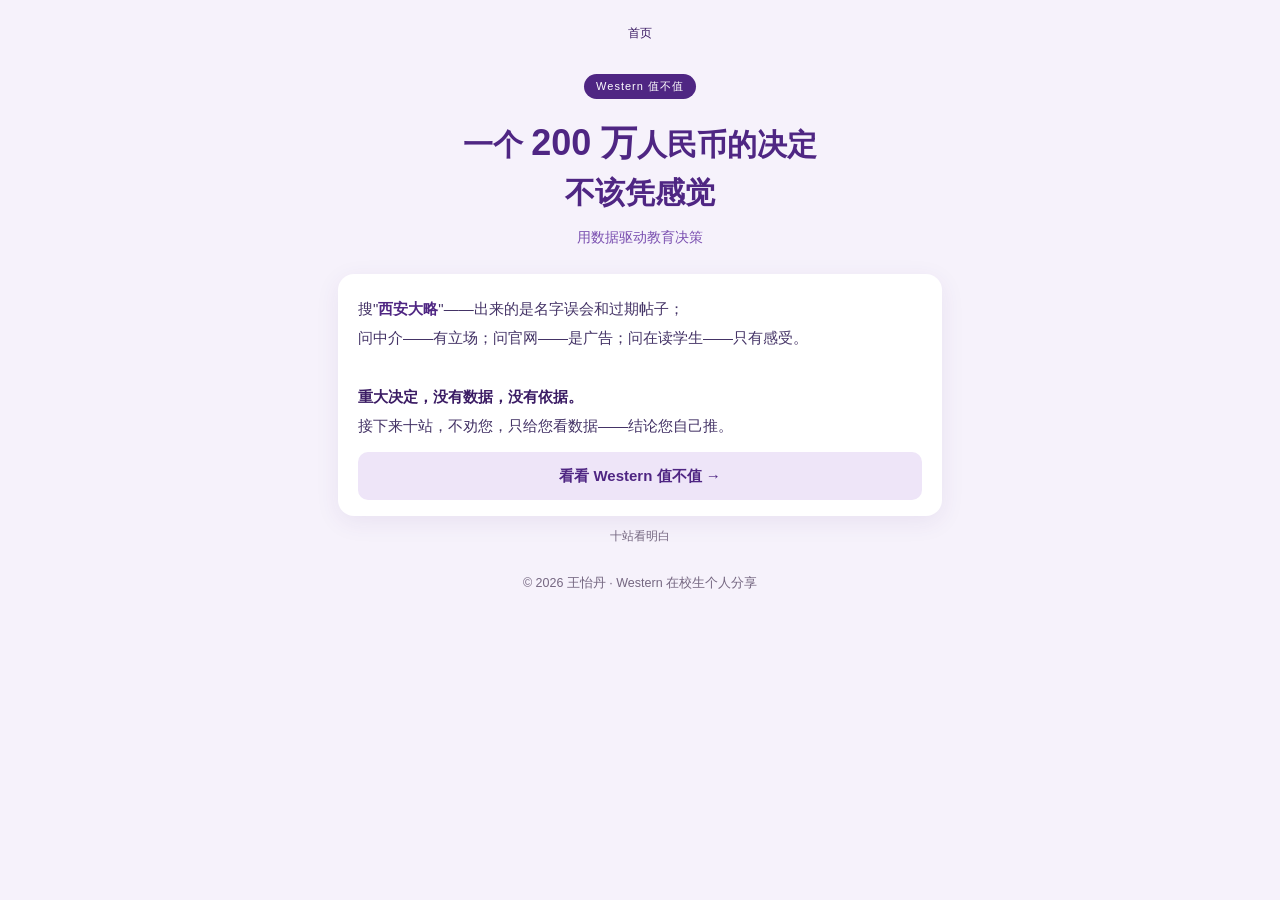
==== commit 76d62ca8: "Publish Western 20261007-7 reviewed mobile update Publish the approved 20261007-7 six-file review bu" ====
--- a/western/index.html
+++ b/western/index.html
@@ -1,5 +1,5 @@
 <!DOCTYPE html>
-<html lang="zh-CN" data-western-player-version="20261007-4">
+<html lang="zh-CN" data-western-player-version="20261007-7">
 <head>
 <meta charset="UTF-8">
 <meta name="viewport" content="width=device-width, initial-scale=1.0, viewport-fit=cover">
@@ -110,7 +110,7 @@
 #sPain h1{font-size:clamp(22px,6.2vw,30px);line-height:1.55;margin:16px 0 8px;}
 #sPain .price{font-size:1.2em;font-weight:800;white-space:nowrap;}
 #sPain .slogan{font-size:14px;line-height:1.8;}
-#sPain .identity{margin-top:12px;color:#756781;font-size:12.5px;line-height:1.8;font-weight:400;}
+#sPain .identity{margin-top:24px;padding-bottom:8px;color:#756781;font-size:12.5px;line-height:1.8;font-weight:400;text-align:center;}
 #sPain .card{padding:20px;margin-top:18px;}
 #sPain .home-copy{font-size:15px;line-height:1.95;color:#443366;}
 #sPain .btn{margin-top:20px;min-height:50px;line-height:1.5;}
@@ -579,7 +579,7 @@
 #sL5 .options-page{padding:0;}
 #sL1 .destination-bridge{margin:9px 0;font-size:12px;line-height:1.7;color:#443366;}#sL1 .destination-bridge b{color:#3b1c64;}
 </style>
-<link rel="stylesheet" href="player.css?v=20261007-4">
+<link rel="stylesheet" href="player.css?v=20261007-7">
 <style>
 #sL6{color-scheme:light dark;--cost-bg:light-dark(#faf8f5,#211d27);--cost-ink:light-dark(#302139,#f2eaf5);--cost-muted:light-dark(#635a68,#d0c4d5);--cost-line:light-dark(#dfd7e3,#584b61);--cost-fill:light-dark(#efe8f3,#362b40);--cost-deep:light-dark(#4d2864,#ccb0e0);--cost-on:light-dark(#ffffff,#26162e)}
 #sL6 .cost-page{max-width:440px;margin:0 auto;padding:20px 18px;background:var(--cost-bg);color:var(--cost-ink);font:14px/1.45 "PingFang SC","Microsoft YaHei",sans-serif;box-sizing:border-box}
@@ -760,7 +760,6 @@
     <span class="badge western-page-label">Western 值不值</span>
     <h1>一个 <span class="price">200 万</span>人民币的决定<br>不该凭感觉</h1>
     <p class="slogan">用数据驱动教育决策</p>
-    <p class="identity">在校生王怡丹的分享<br>已获 Western Ivey 商学院 AEO（有条件预录取）资格</p>
   </div>
   <div class="card">
     <p class="home-copy">
@@ -771,6 +770,7 @@
     <button class="btn western-page-next" onclick="go('sHabit')">看看 Western 值不值 →</button>
   </div>
   <p class="foot">十站看明白</p>
+  <p class="identity identity-footer">© 2026 王怡丹 · Western 在校生个人分享</p>
  </div>
 
  <!-- 习惯起点 -->
@@ -863,8 +863,8 @@
     <div class="school-overview">
       <header class="school-hero"><span class="school-badge western-page-label">第 2 站 · 共 10 站</span><h1>Western 是谁</h1><p>先正名，再看实力</p></header>
       <p class="school-identity">Western（韦仕敦大学，旧译“西安大略大学”）于 1878 年建校，位于加拿大安大略省伦敦市，是一所涵盖商科、医学、工程、法学等领域的综合研究型大学。伦敦是一座大学城，开车到多伦多约两小时。</p>
-      <button type="button" class="western-video-entry" data-school-view="video"><span class="western-video-poster"><img src="videos/poster_allin.jpg" alt="Western 官方宣传片封面"><span class="western-video-symbol" aria-hidden="true">▶</span></span><span class="western-video-caption"><strong>看见 Western：All in</strong><small>官方宣传片 · 2 分 06 秒 · 中文字幕</small></span></button>
-      <p class="school-transition">说到 Western 的实力，先看它的一张王牌——<b>Western Ivey 商学院。</b></p>
+      <button type="button" class="western-video-entry" data-school-view="video"><span class="western-video-poster"><img src="videos/poster_allin.jpg" alt="All in｜全力以赴影片封面"><span class="western-video-symbol" aria-hidden="true">▶</span></span><span class="western-video-caption"><strong>All in｜全力以赴</strong></span></button>
+      <p class="school-transition">说到 Western 的实力，先看它的一张王牌——<b>Western Ivey 毅伟商学院。</b></p>
       <section class="school-story"><p><b>认知差：</b>中国家长只知多伦多大学 Rotman 商学院、英属哥伦比亚大学（UBC）Sauder 商学院；<b>加拿大本地家长把 Western Ivey 商学院放前面</b>——排名说的和雇主知道的，不是一回事。</p>
 <p><b>幸存者偏差：</b>Ivey 毕业生大量留在北美不回来，国内听不到声音——<b>看不见的成功者，成了知名度上消失的人</b>。</p></section>
       <h2 class="school-prompt">不看综合排名，只看最硬的牌——</h2>
@@ -889,17 +889,18 @@
   </div>
     <section class="western-video-view" data-western-player data-overview=".school-overview" data-detail=".school-detail" hidden>
       <button type="button" class="western-video-back" data-player-back>← 返回 Western 是谁</button>
-      <h2>Western 官方宣传片 · All in</h2>
-      <video src="videos/Western_All_in_mobile.mp4?v=20261007-4" controls preload="none" playsinline webkit-playsinline width="1280" height="720" poster="videos/poster_allin.jpg">
-        <track kind="subtitles" srclang="zh" label="中文字幕" default src="videos/Western_All_in.zh-CN.vtt">
-        <track kind="subtitles" srclang="en" label="English" src="videos/Western_All_in.en-CA.vtt">
-      </video>
-      <div class="western-caption-band" data-player-cue aria-live="off"></div><label class="western-caption-choice">字幕 <select data-player-language><option value="zh">中文</option><option value="en">English</option><option value="off">关闭</option></select></label>
+      <h2>All in｜全力以赴</h2>
+      <div class="western-video-media">
+        <video src="videos/Western_All_in_mobile.mp4?v=20261007-7" controls preload="none" playsinline webkit-playsinline width="1280" height="720" poster="videos/poster_allin.jpg">
+          <track kind="subtitles" srclang="zh" label="中文字幕" default src="videos/Western_All_in.zh-CN.vtt">
+        </video>
+        <div class="western-caption-band" data-player-cue aria-live="off"></div>
+      </div>
       <button type="button" class="western-play-button" data-player-toggle>播放影片</button>
       <p class="western-play-status" data-player-status role="status" aria-live="polite">轻点“播放影片”开始观看。</p>
       <p class="western-caption-status" data-caption-status role="status" hidden></p>
-      <p class="western-video-source">Western 官方品牌宣传片《All in——为加拿大与世界的宏大协作》（720p · 2 分 06 秒 · 已配中文字幕。来源：Western 官方品牌中心 brand.westernu.ca）</p>
-      <a class="western-player-link" href="allin.html?r=20261007-4">若内嵌播放器无法播放，打开带字幕播放页</a>
+      <p class="western-video-source">Western 官方品牌宣传片《All in｜全力以赴》（720p · 2 分 06 秒 · 已配中文字幕。来源：Western 官方品牌中心 brand.westernu.ca）</p>
+      <a class="western-player-link" href="allin.html?r=20261007-7">若内嵌播放器无法播放，打开带字幕播放页</a>
     </section>
 </div>
 
@@ -1128,7 +1129,7 @@
  <div class="study-page">
   <section class="study-overview">
    <header><span class="western-page-label">第 9 站 · 共 10 站</span><h1>适合学习吗</h1><p>城市最后看，破刻板印象</p></header>
-   <button type="button" class="western-video-entry" data-study="video"><span class="western-video-poster"><img src="videos/poster_story.jpg" alt="Western 官方宣传片封面"><span class="western-video-symbol" aria-hidden="true">▶</span></span><span class="western-video-caption"><strong>看看孩子将来读书的地方</strong><small>官方宣传片 · 1 分 54 秒 · 中文字幕</small></span></button>
+   <button type="button" class="western-video-entry" data-study="video"><span class="western-video-poster"><img src="videos/poster_story.jpg" alt="What is Western Like?｜Western 是什么样的？影片封面"><span class="western-video-symbol" aria-hidden="true">▶</span></span><span class="western-video-caption"><strong>What is Western Like?｜Western 是什么样的？</strong></span></button>
    <p class="study-location"><b>伦敦是哪座伦敦：</b>加拿大安大略省伦敦市，不是英国伦敦。泰晤士河穿城而过，别称“森林城市”。</p>
    <div class="study-grid">
     <button type="button" data-study="population"><strong>42.2 万</strong><span>市区人口 · 2021 年</span><small>不大不小，生活有自己的节奏 ›</small></button>
@@ -1144,16 +1145,18 @@
  </div>
  <section class="western-video-view" data-western-player data-overview=".study-overview" data-detail=".study-detail" hidden>
       <button type="button" class="western-video-back" data-player-back>← 返回学习环境概览</button>
-      <h2>孩子将来读书的地方</h2>
-      <video src="videos/What_is_Western_like_mobile.mp4?v=20261007-4" controls preload="none" playsinline webkit-playsinline width="1280" height="720" poster="videos/poster_story.jpg">
-        <track kind="subtitles" srclang="zh" label="中文字幕" default src="videos/What_is_Western_like.zh-CN.vtt">
-      </video>
-      <div class="western-caption-band" data-player-cue aria-live="off"></div><label class="western-caption-choice">字幕 <select data-player-language><option value="zh">中文</option><option value="off">关闭</option></select></label>
+      <h2>What is Western Like?｜Western 是什么样的？</h2>
+      <div class="western-video-media">
+        <video src="videos/What_is_Western_like_mobile.mp4?v=20261007-7" controls preload="none" playsinline webkit-playsinline width="1280" height="720" poster="videos/poster_story.jpg">
+          <track kind="subtitles" srclang="zh" label="中文字幕" default src="videos/What_is_Western_like.zh-CN.vtt">
+        </video>
+        <div class="western-caption-band" data-player-cue aria-live="off"></div>
+      </div>
       <button type="button" class="western-play-button" data-player-toggle>播放影片</button>
       <p class="western-play-status" data-player-status role="status" aria-live="polite">轻点“播放影片”开始观看。</p>
       <p class="western-caption-status" data-caption-status role="status" hidden></p>
-      <p class="western-video-source">Western 官方宣传片《What is Western like》（720p · 1 分 54 秒 · 已配中文字幕。来源：<a href="https://welcome.uwo.ca/what-is-western-like/index.html" target="_blank" rel="noopener">Western 招生官网</a>）</p>
-      <a class="western-player-link" href="story.html?r=20261007-4">若内嵌播放器无法播放，打开带字幕播放页</a>
+      <p class="western-video-source">Western 官方宣传片《What is Western Like?｜Western 是什么样的？》（720p · 1 分 54 秒 · 已配中文字幕。来源：<a href="https://welcome.uwo.ca/what-is-western-like/index.html" target="_blank" rel="noopener">Western 招生官网</a>）</p>
+      <a class="western-player-link" href="story.html?r=20261007-7">若内嵌播放器无法播放，打开带字幕播放页</a>
     </section>
  <template data-study-panel="population"><h1>伦敦：不大不小的大学城</h1><p>2021 年加拿大人口普查：伦敦市人口为 422,324，约 42.2 万。这里采用市区口径，和包含周边地区的伦敦都会区人口不同。</p><p>泰晤士河穿城而过，“森林城市”也是伦敦的别称。对孩子来说，城市的大小、住处与校园距离，都会影响日常学习和生活安排。</p><a href="https://www150.statcan.gc.ca/t1/tbl1/en/tv.action?pid=9810000301" target="_blank" rel="noopener">加拿大统计局 · 2021 年人口普查</a><a href="https://www.uwo.ca/about/visit/london.html" target="_blank" rel="noopener">Western 官网 · 认识伦敦</a></template>
  <template data-study-panel="distance"><h1>多伦多的机会，也够得着</h1><p>Western 官网介绍，从多伦多到伦敦开车约 2 小时。实际时间取决于出发地点、交通和天气。</p><p>近得够得着机会，远得安静读得了书。需要到多伦多参加活动、见校友或面试时，可以提前安排交通；平时的学习生活，仍以校园和住处为中心。</p><a href="https://international.uwo.ca/studentservices/new_students/how_to_get_here.html" target="_blank" rel="noopener">Western International · 如何到达伦敦</a></template>
@@ -1246,7 +1249,7 @@
 
 </div>
 
-<script src="player.js?v=20261007-4"></script>
+<script src="player.js?v=20261007-7"></script>
 <script>
 const WESTERN_ORDER=['sPain','sHabit',...Array.from({length:10},(_,i)=>'sL'+(i+1)),'sCalc','sResult'];
 const WESTERN_NAMES=['首页','出发前','第 1 站 · 为什么选加拿大','第 2 站 · Western 是什么学校','第 3 站 · 毕业后去哪里','第 4 站 · 校友与互助','第 5 站 · 毕业后的选择','第 6 站 · 一共要花多少钱','第 7 站 · 安全与支持','第 8 站 · 吃饭与生活','第 9 站 · 学习环境','第 10 站 · 落地与规划','决策计算器 · 家庭条件','决策计算器 · 计算结果'];
--- a/western/player.css
+++ b/western/player.css
@@ -10,9 +10,11 @@
 :is(#sL2,#sL9,.western-player-page) .western-video-view[hidden],.western-video-view [hidden]{display:none!important;}
 :is(#sL2,#sL9,.western-player-page) .western-video-view .western-video-back{display:inline-flex;align-items:center;min-height:44px;margin:0 0 8px;padding:0;border:0;background:none;color:#4f2683;font:inherit;font-size:14px;text-decoration:none;cursor:pointer;}
 :is(#sL2,#sL9,.western-player-page) .western-video-view h2{font-size:22px;line-height:1.5;color:#4f2683;margin:0 0 12px;}
-:is(#sL2,#sL9,.western-player-page) .western-video-view video{display:block;width:100%;height:auto;aspect-ratio:16/9;background:#000;border-radius:12px;margin:0;}
+:is(#sL2,#sL9,.western-player-page) .western-video-view video{display:block;width:100%;height:auto;aspect-ratio:16/9;object-fit:contain;background:#000;border-radius:0;margin:0;}
 :is(#sL2,#sL9,.western-player-page) .western-video-view video::cue{color:#fff;background:rgba(0,0,0,.72);font-size:clamp(13px,2.5vw,20px);}
-:is(#sL2,#sL9,.western-player-page) .western-video-view .western-play-button{display:block;width:100%;min-height:44px;padding:10px;margin-top:12px;border:0;border-radius:10px;background:#4f2683;color:#fff;font-family:inherit;font-size:15px;line-height:1.5;font-weight:600;cursor:pointer;touch-action:manipulation;}
+:is(#sL2,#sL9,.western-player-page) .western-video-view .western-play-button{display:flex;box-sizing:border-box;align-items:center;justify-content:center;width:max-content;max-width:100%;min-width:104px;min-height:44px;padding:8px 16px;margin:12px auto 0;border:1px solid var(--western-button-border,#d8cfdc);border-radius:8px;background:var(--western-button-bg,#f2eef5);color:var(--western-button-ink,#665b6d);font-family:inherit;font-size:14px;line-height:1.5;font-weight:500;cursor:pointer;touch-action:manipulation;}
+:is(#sL2,#sL9,.western-player-page) .western-video-view .western-play-button:hover{background:var(--western-button-hover,#e9e3ed);}
+:is(#sL2,#sL9,.western-player-page) .western-video-view .western-play-button:focus-visible{outline:2px solid #8a739e;outline-offset:3px;}
 :is(#sL2,#sL9,.western-player-page) .western-video-view .western-play-status,.western-video-view .western-caption-status{font-size:12px;line-height:1.6;color:#756781;margin:8px 0;}
 :is(#sL2,#sL9,.western-player-page) .western-video-view .western-video-source{font-size:11px;line-height:1.65;color:#756781;margin:12px 0;}
 :is(#sL2,#sL9,.western-player-page) .western-video-view .western-video-source a{display:inline;min-height:0;padding:0;color:inherit;font:inherit;}
@@ -32,14 +34,15 @@
 #western-film-view.western-video-view .western-player-label{font-size:12px;letter-spacing:.06em;color:#bdaec9;margin:12px 16px 4px;}
 #western-film-view.western-video-view h2{font-size:clamp(20px,3vw,28px);color:#fff;margin:0 16px 16px;}
 #western-film-view.western-video-view video{border-radius:0;object-fit:contain;}
-#western-film-view.western-video-view .western-play-button{width:calc(100% - 32px);margin:16px 16px 0;background:#7545a0;}
+#western-film-view.western-video-view .western-play-button{--western-button-bg:#26202d;--western-button-ink:#c8becf;--western-button-border:#49414f;--western-button-hover:#322a39;margin:16px auto 0;}
 #western-film-view.western-video-view .western-play-status,
 #western-film-view.western-video-view .western-caption-status{color:#d0c2dc;margin:10px 16px;}
 #western-film-view.western-video-view .western-video-source{color:#bdaec9;margin:20px 16px 24px;}
 
-/* Fixed subtitle area stays below the picture and clear of native controls. */
-:is(#sL2,#sL9,.western-player-page) .western-caption-band{display:flex;align-items:center;justify-content:center;min-height:44px;padding:8px 12px;background:#08080a;color:#fff;font-size:clamp(13px,2vw,18px);line-height:1.5;text-align:center;white-space:pre-line;overflow-wrap:anywhere;border-radius:0 0 8px 8px;}
-:is(#sL2,#sL9,.western-player-page) .western-caption-band[hidden]{display:none;}
-:is(#sL2,#sL9,.western-player-page) .western-caption-choice{display:flex;justify-content:flex-end;align-items:center;gap:6px;font-size:12px;color:#756781;margin:8px 0;}
-:is(#sL2,#sL9,.western-player-page) .western-caption-choice select{font:inherit;min-height:36px;color:#4f2683;background:#eee7f5;border:0;border-radius:6px;padding:6px 8px;}
-#western-film-view.western-video-view .western-caption-choice{margin:8px 16px;color:#d0c2dc;}
+/* Reserve a compact subtitle row even between cues, without resizing the picture. */
+:is(#sL2,#sL9,.western-player-page) .western-video-media{box-sizing:border-box;width:100%;overflow:hidden;border-radius:10px;background:#08080a;}
+:is(#sL2,#sL9,.western-player-page) .western-caption-band{display:flex;box-sizing:border-box;align-items:center;justify-content:center;width:100%;height:calc(1.5em + 8px);min-height:0;padding:4px 12px;background:#08080a;color:#fff;font-size:clamp(13px,2vw,18px);line-height:1.5;text-align:center;white-space:pre-line;overflow-wrap:anywhere;border-radius:0;}
+/* Hidden subtitles retain their layout slot; native fullscreen uses the video track. */
+:is(#sL2,#sL9,.western-player-page) .western-caption-band[hidden]{display:flex!important;visibility:hidden;}
+/* The longest existing cue can wrap on very narrow screens; reserve two rows there. */
+@media(max-width:319px){:is(#sL2,#sL9,.western-player-page) .western-caption-band{height:calc(3em + 8px);}}
